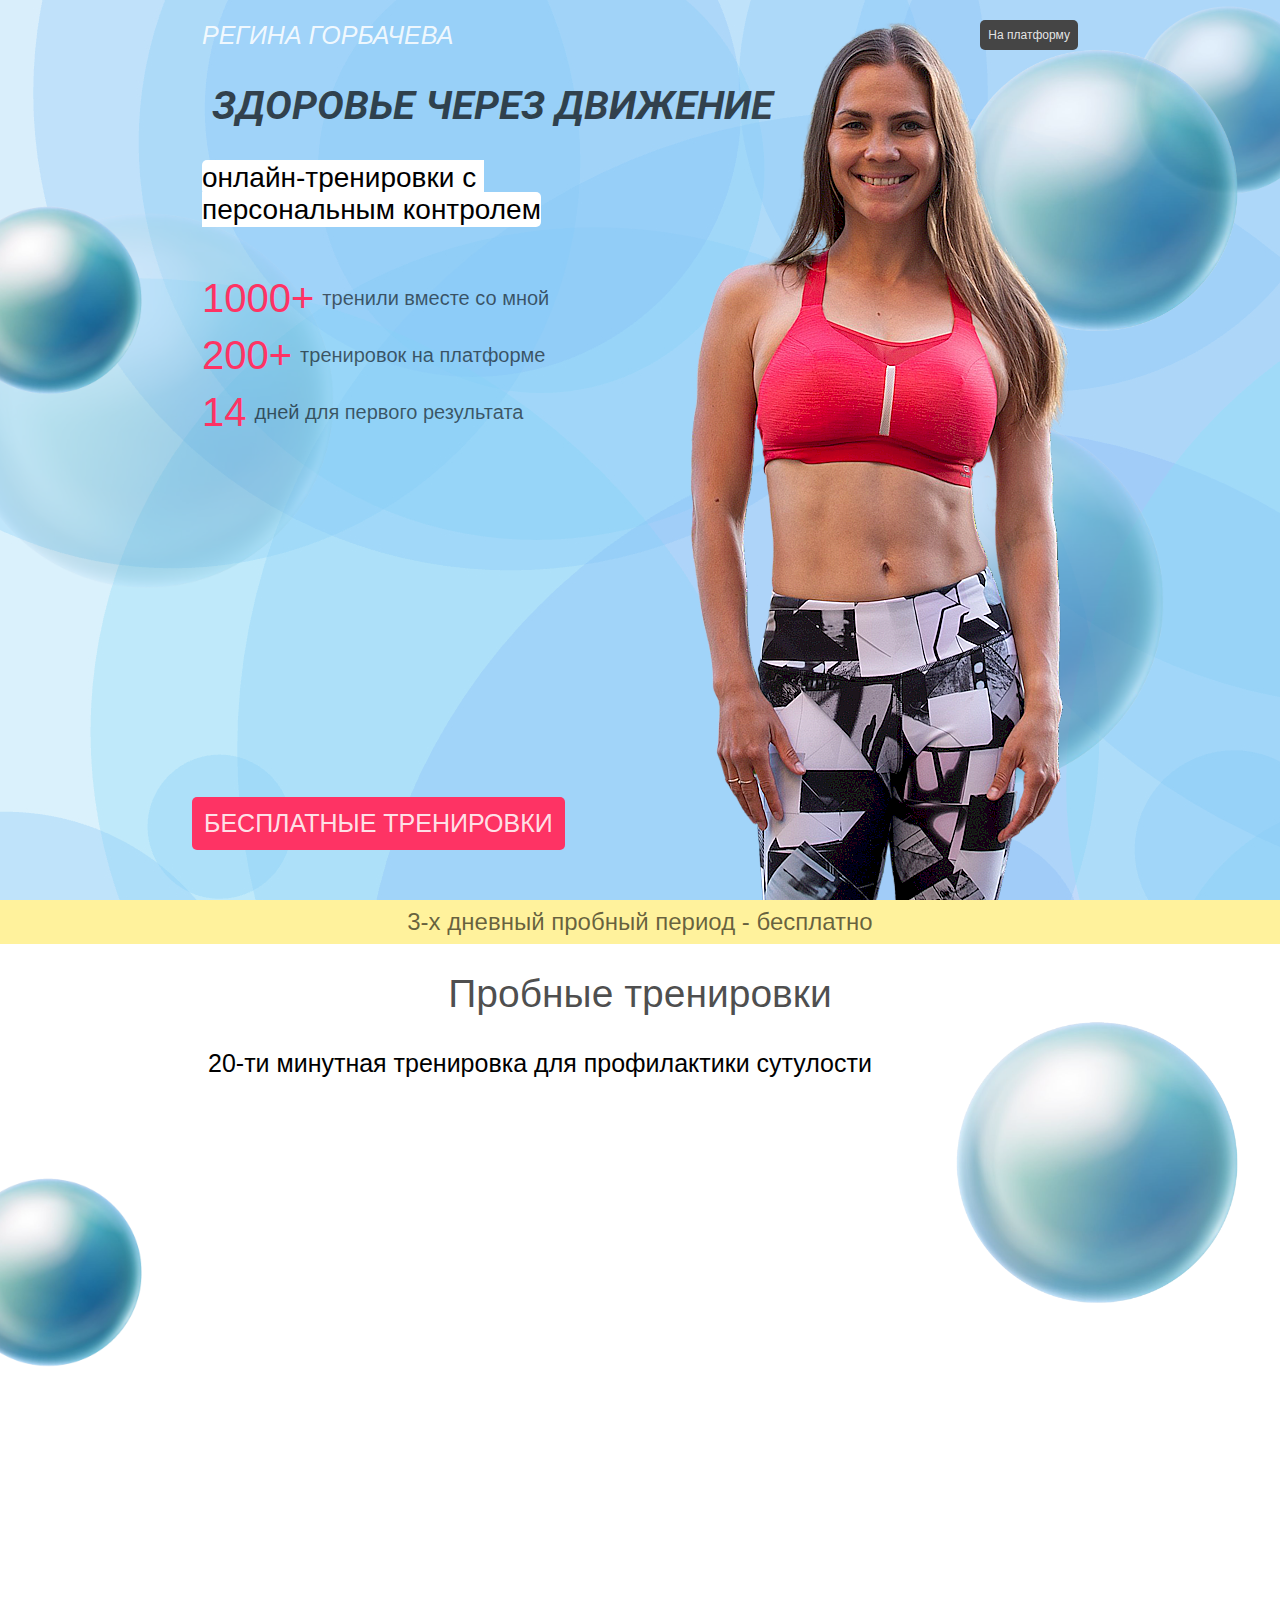
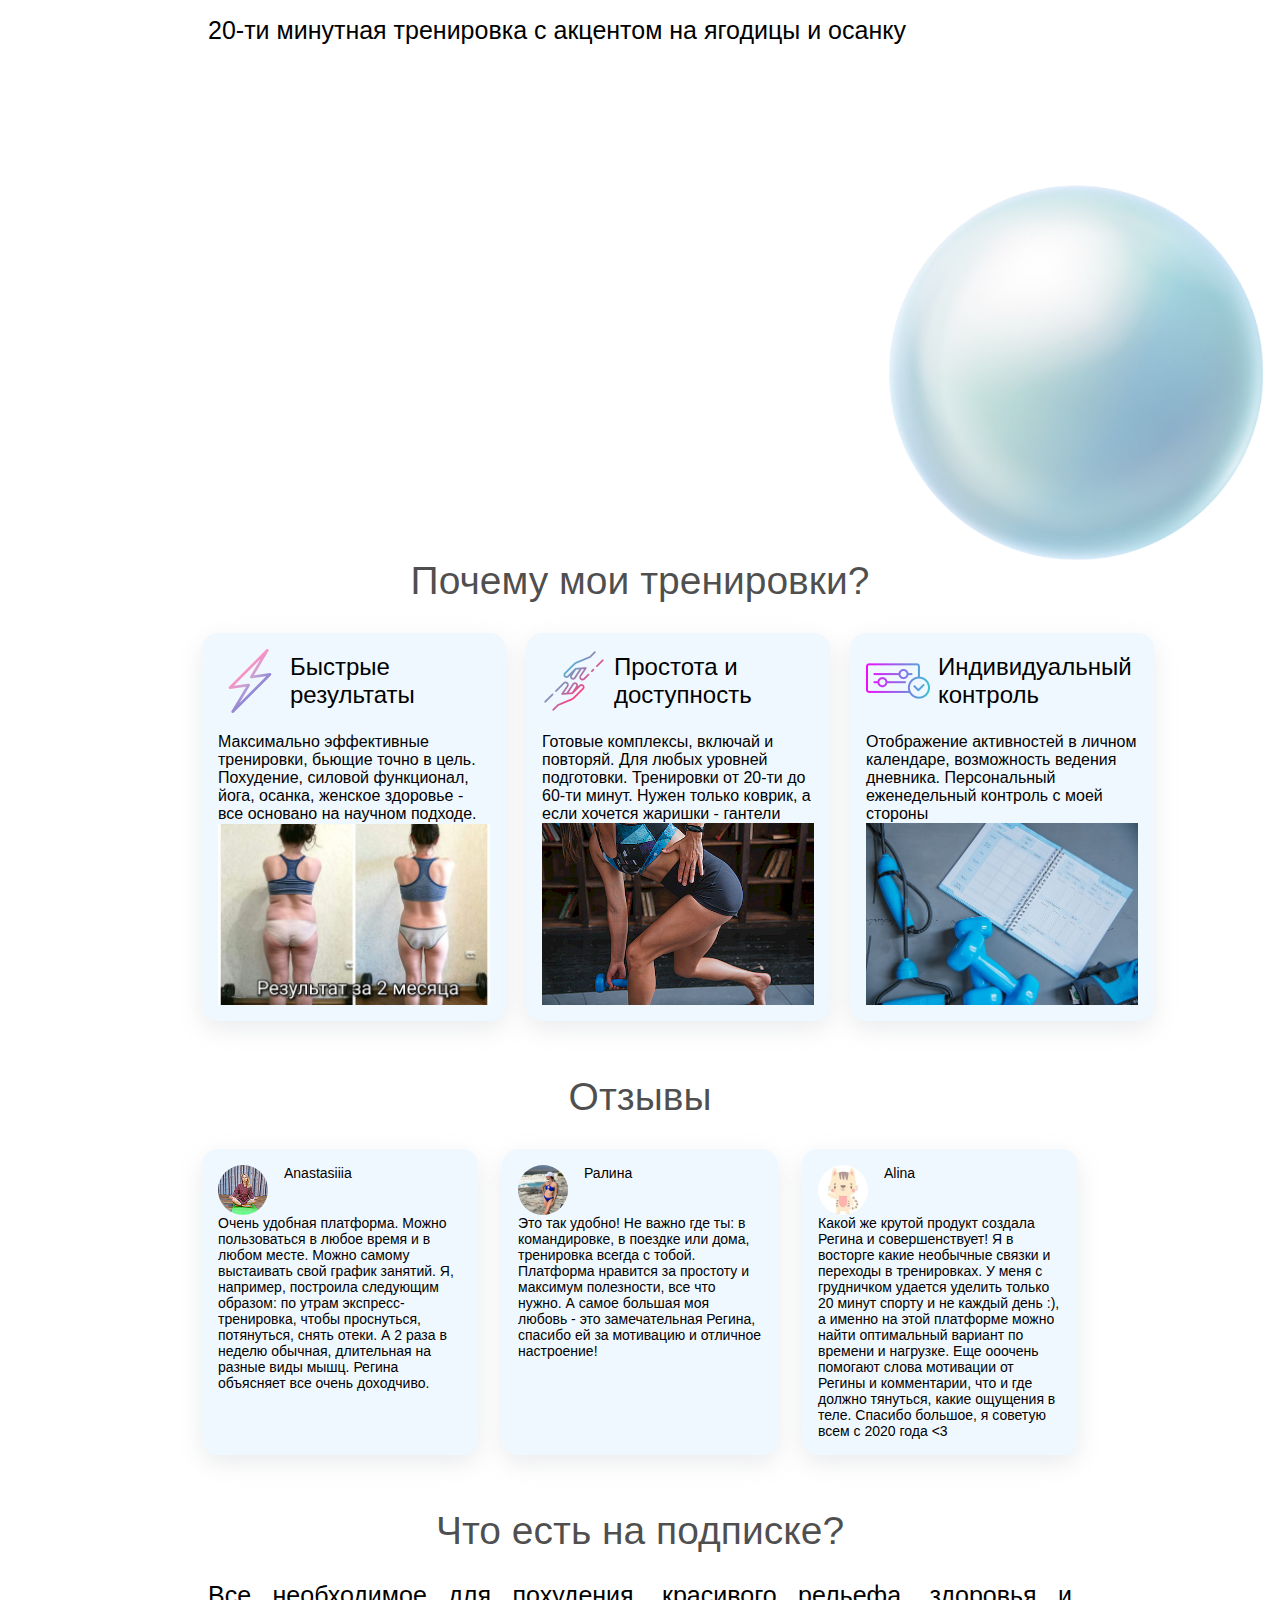
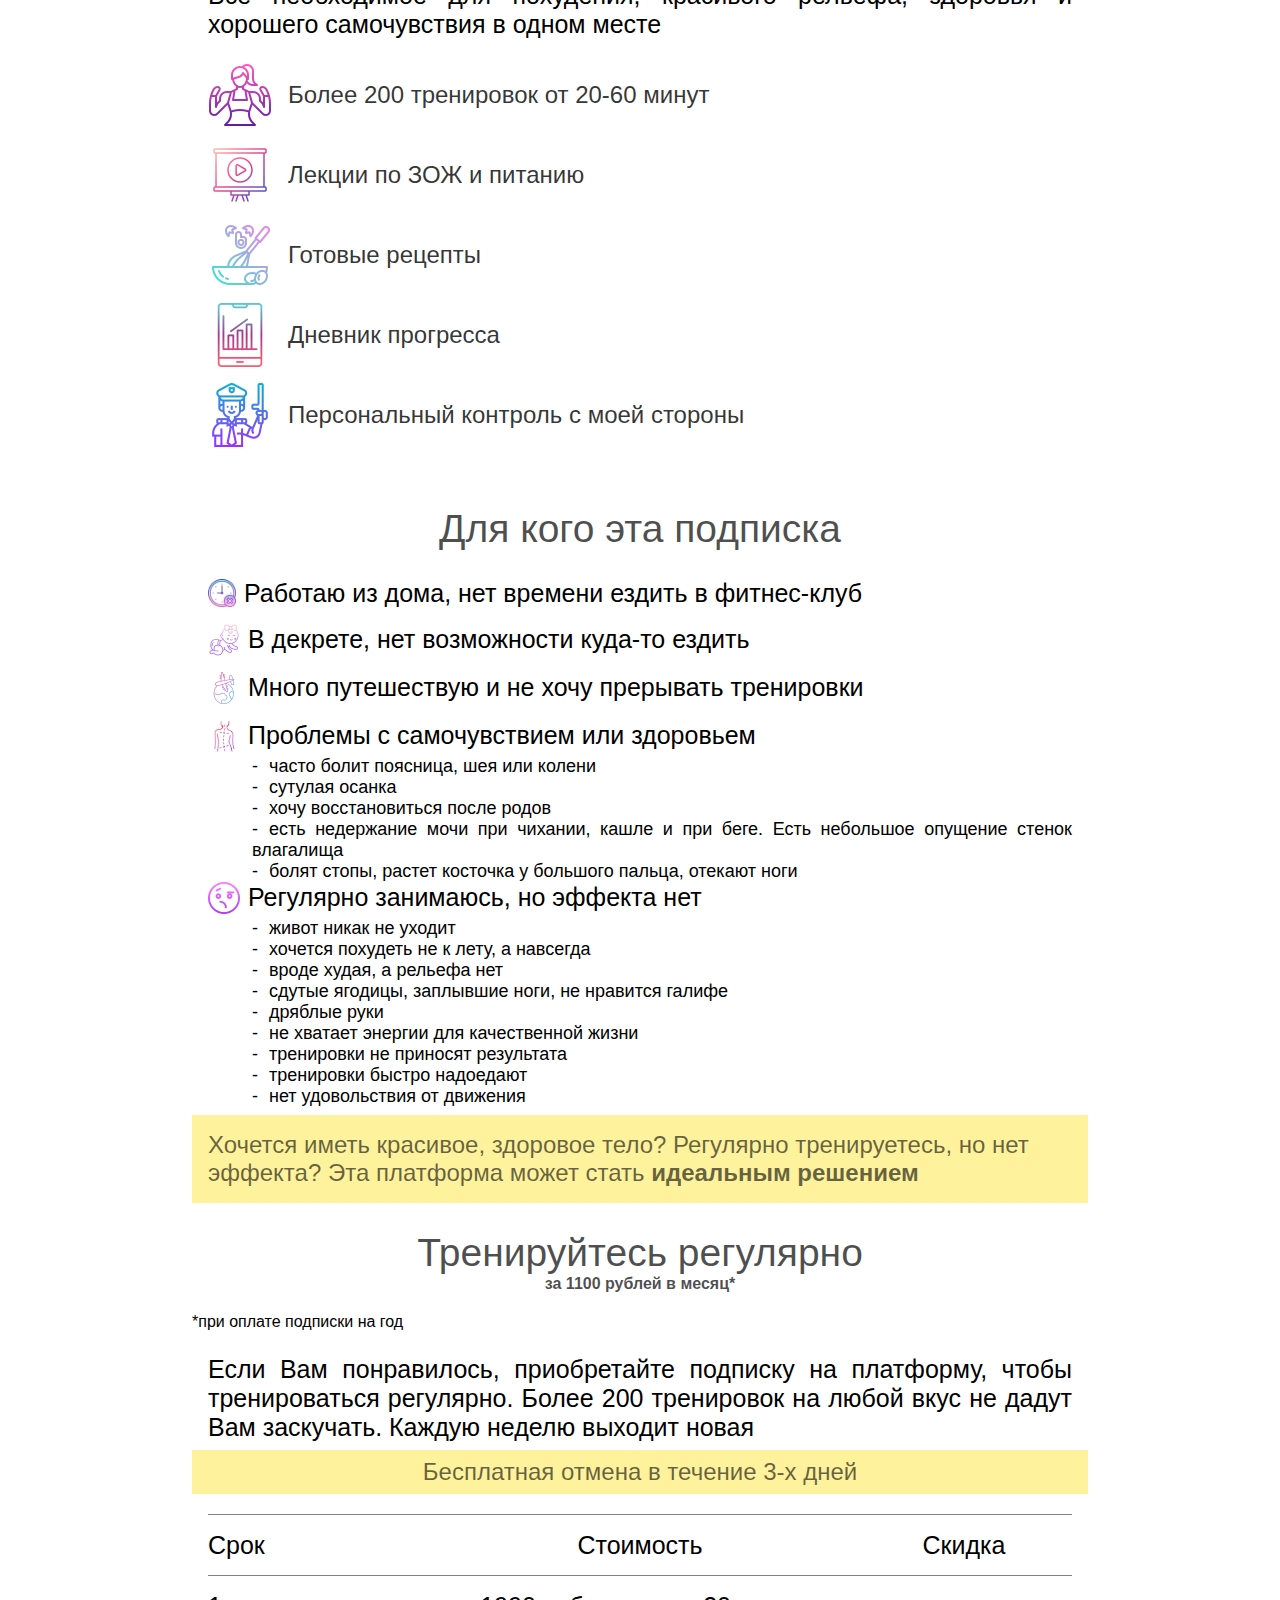
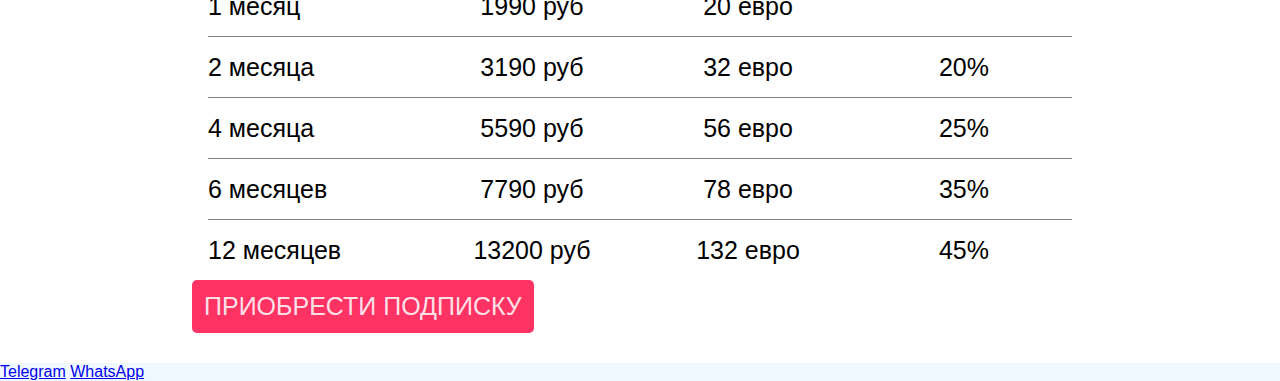
==== index.html @ 483ad22b "Update pixel" ====
<!DOCTYPE html>
<html lang="ru-RU">

  <head>
    <meta charset="utf-8">
<meta name="robots" content="all,follow">
<meta name="googlebot" content="index,follow,snippet,archive">
<meta name="viewport" content="width=device-width, initial-scale=1">

<title>Regina-Go</title>
<meta name="author" content="" />





<meta name="description" content="">

<meta name="generator" content="Hugo 0.120.2">


<link href='//fonts.googleapis.com/css?family=Roboto:400,100,100italic,300,300italic,500,700,800' rel='stylesheet' type='text/css'>


<link href="https://cdn.jsdelivr.net/npm/bootstrap@5.3.0/dist/css/bootstrap.min.css" rel="stylesheet" integrity="sha384-9ndCyUaIbzAi2FUVXJi0CjmCapSmO7SnpJef0486qhLnuZ2cdeRhO02iuK6FUUVM" crossorigin="anonymous">

<link href="./css/styles.css?1700563172" rel="stylesheet">
<link rel="stylesheet" href="./css/decorations.css"/>
<link rel="stylesheet" href="./css/section-common.css"/>
<link rel="stylesheet" href="./css/hero-section.css"/>
<link rel="stylesheet" href="./css/hero-container.css"/>
<link rel="stylesheet" href="./css/hero-image.css"/>
<link rel="stylesheet" href="./css/trial-training-btn.css"/>
<link rel="stylesheet" href="./css/trial-section.css"/>
<link rel="stylesheet" href="./css/rates-section.css"/>
<link rel="stylesheet" href="./css/benefits-section.css"/>
<link rel="stylesheet" href="./css/product-overview-section.css"/>

<link rel="stylesheet" href="./css/social-proof-section.css"/>
<link rel="stylesheet" href="./css/who-is-this-subscription-for-section.css"/>
<link rel="stylesheet" href="./css/footer.css"/>



<link rel="shortcut icon" href="./img/favicon.png" type="image/x-icon" />
<link rel="apple-touch-icon" href="./img/apple-touch-icon.png" />


<link rel="alternate" href="https://www.regina-go.ru/index.xml" type="application/rss+xml" title="Regina-Go">


<script>
    !function(f,b,e,v,n,t,s)
    {if(f.fbq)return;n=f.fbq=function(){n.callMethod?
        n.callMethod.apply(n,arguments):n.queue.push(arguments)};
        if(!f._fbq)f._fbq=n;n.push=n;n.loaded=!0;n.version='2.0';
        n.queue=[];t=b.createElement(e);t.async=!0;
        t.src=v;s=b.getElementsByTagName(e)[0];
        s.parentNode.insertBefore(t,s)}(window,document,'script',
        'https://connect.facebook.net/en_US/fbevents.js');
    fbq('init', '1746288772559654');
    fbq('track', 'PageView');
</script>
<noscript>
    <img height="1" width="1"
         src="https://www.facebook.com/tr?id=1746288772559654&ev=PageView
&noscript=1"/>
</noscript>



<script async src="https://www.googletagmanager.com/gtag/js?id=G-NM7EKRPBWN"></script>
<script>
    window.dataLayer = window.dataLayer || [];
    function gtag(){dataLayer.push(arguments);}
    gtag('js', new Date());

    gtag('config', 'G-NM7EKRPBWN');
</script>

  </head>

  <body>

    <div id="all">
      <section id="hero-section">
    <div id="hero-container">
        <div id="navbar-container">
            <div id="owner-name">РЕГИНА ГОРБАЧЕВА</div>
            <a class="go-to-app-btn" href="https://regina-go.web.app">На платформу</a>
        </div>

        <div id="headline">ЗДОРОВЬЕ ЧЕРЕЗ ДВИЖЕНИЕ</div>

        <p id="sub-headline">
            <mark>онлайн-тренировки с персональным контролем</mark>
        </p>

        <ul id="social-proof-container">
            <li class="social-proof"><span class="marked">1000+</span><span class="proof-text">тренили вместе со мной</span></li>
            <li class="social-proof"><span class="marked">200+</span><span class="proof-text">тренировок на платформе</span></li>
            <li class="social-proof"><span class="marked">14</span><span class="proof-text">дней для первого результата</span></li>
        </ul>
    </div>

    <div id="cta-btn-container">
        <a class="action-btn" href="#trial-section">БЕСПЛАТНЫЕ ТРЕНИРОВКИ</a>
    </div>

    <div id="image-container">
        <img src="img/hero-photo-429x900.png" alt="Привет!"/>
    </div>

    <div class="hero-page-decoration decoration-1">
        <img src="img/decoration.png" alt="">
    </div>

    <div class="hero-page-decoration decoration-2">
        <img src="img/decoration.png" alt="">
    </div>

    <div class="hero-page-decoration decoration-3">
        <img src="img/decoration.png" alt="">
    </div>

</section>
<div class="trial-period-notice">3-х дневный пробный период - бесплатно</div>


      <section id="trial-section">
    <div id="trial-training-header" class="section-header">Пробные тренировки</div>
    <p class="section-intro">20-ти минутная тренировка для профилактики сутулости</p>
    <div class="video-background">
        <iframe src="https://www.youtube.com/embed/qyRCNf5FhG0" title="YouTube video player" frameborder="0"
                allow="accelerometer; autoplay; clipboard-write; encrypted-media; gyroscope; picture-in-picture; web-share"
                allowfullscreen></iframe>
    </div>
    <br/>
    <p class="section-intro">20-ти минутная тренировка с акцентом на ягодицы и осанку</p>
    <div class="video-background">
        <iframe src="https://www.youtube.com/embed/XHeT_AZxMtc" title="YouTube video player" frameborder="0"
                allow="accelerometer; autoplay; clipboard-write; encrypted-media; gyroscope; picture-in-picture; web-share"
                allowfullscreen></iframe>
    </div>
    <div class="trial-page-decoration decoration-1">
        <img src="img/decoration.png" alt="">
    </div>

    <div class="trial-page-decoration decoration-2">
        <img src="img/decoration.png" alt="">
    </div>

    <div class="trial-page-decoration decoration-3">
        <img src="img/decoration.png" alt="">
    </div>
</section>

      <section id="benefits-section">
    <div class="section-header">Почему мои тренировки?</div>
    <ul id="benefits-list">
        <li>
            <div class="header"><img src="img/benefits/thunder.png"><span>Быстрые результаты</span></div>
            <div class="text">Максимально эффективные тренировки, бьющие точно в цель. Похудение, силовой функционал, йога, осанка, женское здоровье - все основано на научном подходе.</div>
            <img class="benefit-image" src="img/benefits/before-and-after.jpeg" alt="До и после">
        </li>
        <li>
            <div class="header"><img src="img/benefits/helping-hand.png"><span>Простота и доступность</span></div>
            <div class="text">Готовые комплексы, включай и повторяй. Для любых уровней подготовки. Тренировки от 20-ти до 60-ти минут. Нужен только коврик, а если хочется жаришки - гантели</div>
            <img class="benefit-image" src="img/benefits/carpet-and-dumbell.png" alt="До и после">
        </li>
        <li>
            <div class="header"><img src="img/benefits/settings.png"><span>Индивидуальный контроль</span></div>
            <div class="text">Отображение активностей в личном календаре, возможность ведения дневника. Персональный еженедельный контроль с моей стороны</div>
            <img class="benefit-image" src="img/benefits/journal.jpg" alt="До и после">
        </li>
    </ul>
</section>

      <section id="social-proof-section">
    <div class="section-header">Отзывы</div>
    <ul id="social-proof-examples">
        <li>
            <div class="user">
                <img src="img/social-proof/1.png" alt="">
                <div>Anastasiiia</div>
            </div>
            <div class="text">Очень удобная платформа. Можно пользоваться в любое время и в любом месте. Можно самому выстаивать свой график занятий. Я, например, построила следующим образом: по утрам экспресс-тренировка, чтобы проснуться, потянуться, снять отеки. А 2 раза в неделю обычная, длительная на разные виды мышц. Регина объясняет все очень доходчиво. </div>
        </li>
        <li>
            <div class="user">
                <img src="img/social-proof/2.png" alt="">
                <div>Ралина</div>
            </div>
            <div class="text">Это так удобно! Не важно где ты: в командировке, в поездке или дома, тренировка всегда с тобой. Платформа нравится за простоту и максимум полезности, все что нужно. А самое большая моя любовь - это замечательная Регина, спасибо ей за мотивацию и отличное настроение!</div>
        </li>
        <li>
            <div class="user">
                <img src="img/social-proof/3.png" alt="">
                <div>Alina</div>
            </div>
            <div class="text">Какой же крутой продукт создала Регина и совершенствует! Я в восторге какие необычные связки и переходы в тренировках. У меня с грудничком удается уделить только 20 минут спорту и не каждый день :), а именно на этой платформе можно найти оптимальный вариант по времени и нагрузке. Еще ооочень помогают слова мотивации от Регины и комментарии, что и где должно тянуться, какие ощущения в теле. Спасибо большое, я советую всем с 2020 года &lt;3 </div>
        </li>
    </ul>
</section>



      <section id="product-overview-section">
    <div class="section-header">Что есть на подписке?</div>
    <div class="section-intro">Все необходимое для похудения, красивого рельефа, здоровья и хорошего самочувствия в одном месте</div>
    <ul id="product-overview-list">
        <li>
            <img src="img/icons/women.png">
            <span>Более 200 тренировок от 20-60 минут</span>
        </li>
        <li>
            <img src="img/icons/course.png">
            <span>Лекции по ЗОЖ и питанию</span>
        </li>
        <li>
            <img src="img/icons/mix.png">
            <span>Готовые рецепты</span>
        </li>
        <li>
            <img src="img/icons/graph.png">
            <span>Дневник прогресса</span>
        </li>
        <li>
            <img src="img/icons/police.png">
            <span>Персональный контроль с моей стороны</span>
        </li>
    </ul>

</section>

      <section id="who-is-this-subscription-for-section" class="position-relative overflow-x-hidden">
    <div class="section-header">Для кого эта подписка</div>
    <div class="decoration">
        <img src="img/decoration.png" alt="">
    </div>
    <div id="decoration2">
        <img src="img/decoration.png" alt="">
    </div>
    <ul class="section-text">
        <li>
            <img src="img/icons/clock.png" alt="нет времени" style="width: 28px"><span>Работаю из дома, нет времени ездить в фитнес-клуб</span>
        </li>
        <li>
            <img src="img/icons/baby_64.png" alt="в декрете"><span>В декрете, нет возможности куда-то ездить</span>
        </li>
        <li>
            <img src="img/icons/travel_64.png" alt="много путешествую"><span>Много путешествую и не хочу прерывать тренировки</span>
        </li>
        <li>
            <img src="img/icons/spinal-column_64.png" alt="проблемы со здоровьем"><span>Проблемы с самочувствием или здоровьем</span>
        </li>
        <ul class="sublist">
            <li>часто болит поясница, шея или колени</li>
            <li>сутулая осанка</li>
            <li>хочу восстановиться после родов</li>
            <li>есть недержание мочи при чихании, кашле и при беге. Есть небольшое опущение стенок влагалища</li>
            <li>болят стопы, растет косточка у большого пальца, отекают ноги</li>
        </ul>
        <li>
            <img src="img/icons/sarcastic.png" alt="нет эффекта"><span>Регулярно занимаюсь, но эффекта нет</span>
        </li>
        <ul class="sublist">
            <li>живот никак не уходит</li>
            <li>хочется похудеть не к лету, а навсегда</li>
            <li>вроде худая, а рельефа нет</li>
            <li>сдутые ягодицы, заплывшие ноги, не нравится галифе</li>
            <li>дряблые руки</li>
            <li>не хватает энергии для качественной жизни</li>
            <li>тренировки не приносят результата</li>
            <li>тренировки быстро надоедают</li>
            <li>нет удовольствия от движения</li>
        </ul>
    </ul>

    <div class="summary">Хочется иметь красивое, здоровое тело? Регулярно тренируетесь, но нет эффекта? Эта платформа может стать <strong>идеальным решением</strong></div>
</section>

      <section id="rates-section">
    <div class="section-header">
        <div>Тренируйтесь регулярно</div>
        <div class="section-subheader">за 1100 рублей в месяц*</div>
    </div>
    <p class="mx-2">*при оплате подписки на год</p>

    <div class="section-intro">Если Вам понравилось, приобретайте подписку на платформу, чтобы тренироваться регулярно. Более 200 тренировок на любой вкус не дадут Вам заскучать. Каждую неделю выходит новая</div>
    <div class="trial-period-notice">Бесплатная отмена в течение 3-х дней</div>
    <div id="cost-info-container">
        <span class="left fw-bold">Срок</span>
        <span class="column-2-4 fw-bold">
            Стоимость
        </span>
        <span class="fw-bold">Скидка</span>
        <span class="left">1 месяц</span>
        <span>1990 руб</span>
        <span>20 евро</span>
        <span></span>
        <span class="left">2 месяца</span>
        <span>3190 руб</span>
        <span>32 евро</span>
        <span>20%</span>
        <span class="left">4 месяца</span>
        <span>5590 руб</span>
        <span>56 евро</span>
        <span>25%</span>
        <span class="left">6 месяцев</span>
        <span>7790 руб</span>
        <span>78 евро</span>
        <span>35%</span>
        <span class="left">12 месяцев</span>
        <span>13200 руб</span>
        <span>132 евро</span>
        <span>45%</span>
    </div>
    <div class="text-center mt-3">
        <a class="action-btn" href="https://regina-go.web.app/payment">ПРИОБРЕСТИ ПОДПИСКУ</a>
    </div>
</section>



      <footer>
    <div class="d-flex justify-content-center p-3 gap-3">
        <a type="button" class="btn btn-primary" href="https://t.me/reginarus">Telegram</a>
        <a type="button" class="btn btn-success" href="https://wa.me/79872525260" target="_blank">WhatsApp</a>
    </div>
</footer>

    </div>

    <script src="https://cdn.jsdelivr.net/npm/bootstrap@5.3.0/dist/js/bootstrap.bundle.min.js" integrity="sha384-geWF76RCwLtnZ8qwWowPQNguL3RmwHVBC9FhGdlKrxdiJJigb/j/68SIy3Te4Bkz" crossorigin="anonymous"></script>
<script src="https://cdn.jsdelivr.net/npm/@popperjs/core@2.11.8/dist/umd/popper.min.js" integrity="sha384-I7E8VVD/ismYTF4hNIPjVp/Zjvgyol6VFvRkX/vR+Vc4jQkC+hVqc2pM8ODewa9r" crossorigin="anonymous"></script>
<script src="https://cdn.jsdelivr.net/npm/bootstrap@5.3.0/dist/js/bootstrap.min.js" integrity="sha384-fbbOQedDUMZZ5KreZpsbe1LCZPVmfTnH7ois6mU1QK+m14rQ1l2bGBq41eYeM/fS" crossorigin="anonymous"></script>


  </body>
</html>
---- css/styles.css ----
html, body {
    height: calc(var(--vh, 1vh) * 100);
}

body {
    margin: 0;
    box-sizing: border-box;
    overflow-x: hidden;
}

ul {
    list-style: none;
    margin: 0;
    padding: 0;
}

* {
    font-family: "Segoe UI", sans-serif;
    box-sizing: border-box;
}

.icon-btn {
    cursor: pointer;
}

.whatsapp {
    color: #038b06;
}

.whatsapp:hover {
    color: #39be39;
}

.platform-about-item {
    font-weight: 600;
    text-align: center;
    padding: 0.5rem 1rem;
    margin-top: 20px;
}

.category-item {
    display: flex;
    gap: 8px;
    justify-content: space-between;
    padding: 0.5rem 1rem;
}

.category-item img {
    width: 40vw;
    max-width: 350px;
}

.category-item span {
    text-align: justify;
    font-weight: 300;
}

.carousel-item img {
    height: 300px;
    object-fit: contain;
}

#who-is-this-subscription-for-section .decoration {
    position: absolute;
    top: 60px;
    right: -50px;
    opacity: 0.7;
}

#who-is-this-subscription-for-section .decoration img {
    width: 100px;
    height: 100px;
}

#decoration2 {
    position: absolute;
    top: 200px;
    left: -50px;
    opacity: 0.2;
}

#decoration2 img {
    width: 200px;
    height: 200px;
}

#platform-about .decoration {
    position: absolute;
    top: -50px;
    left: -40px;
    opacity: 0.4;
}

#platform-about .decoration img {
    width: 100px;
    height: 100px;
}

#contacts {
    background: rgba(176, 225, 250, 0.4);
}

@media only screen and (min-width: 600px) {
    section {
        padding: 0 15%;
    }

    .section-header {
        font-size: 39px;
    }

    .section-text, .section-intro {
        font-size: 25px;
    }

    .platform-about-item {
        font-size: 25px;
    }

    .category-item span {
        font-size: 25px;
        line-height: 50px;
        margin-left: 25px;
    }

    #who-is-this-subscription-for-section {
        overflow-x: visible !important;
    }

    #who-is-this-subscription-for-section .decoration img {
        width: 200px;
        height: 200px;
    }

    #decoration2 img {
        width: 400px;
        height: 400px;
    }

    #platform-about .decoration img {
        width: 200px;
        height: 200px;
    }
}

#contacts-container {
    display: flex;
    position: relative;
    flex-direction: column;
    align-items: start;
    z-index: 1;
    padding-left: 20px;
}
---- css/decorations.css ----
.decoration-1 {
  top: 200px;
  left: -50px;
  opacity: 1;
  z-index: 1;
}
.decoration-1 img {
  width: 200px;
  height: 200px;
}

.decoration-2 {
  top: 40px;
  right: 30px;
  opacity: 0.8;
  z-index: 1;
}
.decoration-2 img {
  width: 300px;
  height: 300px;
}

.decoration-3 {
  top: 400px;
  right: 100px;
  opacity: 0.5;
  z-index: 1;
}
.decoration-3 img {
  width: 400px;
  height: 400px;
}

/*# sourceMappingURL=decorations.css.map */
---- css/section-common.css ----
.section-header {
  position: relative;
  margin: 28px 0 20px 0;
  text-align: center;
  color: rgba(0, 0, 0, 0.7);
  font-size: 30px;
  z-index: 100;
}

.section-subheader {
  font-size: 16px;
  font-weight: 700;
  color: rgba(0, 0, 0, 0.7);
  text-align: center;
}

.section-intro {
  position: relative;
  padding: 0.5rem 1rem;
  font-size: 16px;
  font-weight: 300;
  text-align: justify;
  white-space: pre-wrap;
}

@media only screen and (min-width: 600px) {
  section {
    padding: 0 15%;
  }
  .section-header {
    font-size: 39px;
  }
  .section-intro {
    font-size: 25px;
  }
}

/*# sourceMappingURL=section-common.css.map */
---- css/hero-section.css ----
#hero-section {
  position: relative;
  overflow: hidden;
}
#hero-section:before {
  content: " ";
  position: absolute;
  left: 0;
  top: 0;
  display: block;
  width: 100vw;
  height: 1080px;
  background: url("../img/bg_bggenerator_com.jpg");
  background-size: auto 100%;
  z-index: 0;
  opacity: 0.6;
}

.hero-page-decoration {
  display: none;
}

.trial-period-notice {
  padding: 0.5rem;
  text-align: center;
  background: rgb(255, 242, 156);
  color: rgba(0, 0, 0, 0.6);
  font-size: 14px;
}

@media only screen and (min-width: 900px) {
  .hero-page-decoration {
    display: block;
    position: absolute;
  }
  .trial-period-notice {
    font-size: 24px;
  }
}

/*# sourceMappingURL=hero-section.css.map */
---- css/hero-container.css ----
#hero-container {
  position: relative;
  max-width: 1024px;
  height: calc(var(--vh, 1vh) * 100);
  text-align: center;
  z-index: 10;
}

#product-content-summary {
  position: relative;
  margin: 20px 0;
  text-align: left;
  color: rgba(0, 0, 0, 0.4);
  z-index: 100;
  font-size: 14px;
}

#navbar-container {
  display: flex;
  justify-content: space-between;
  align-items: center;
  padding: 20px 10px 0;
}

#owner-name {
  display: inline-block;
  position: relative;
  text-align: center;
  color: rgba(255, 255, 255, 0.87);
  font-size: 16px;
  font-style: italic;
}

.go-to-app-btn {
  position: relative;
  padding: 8px;
  background: #454545;
  color: rgba(255, 255, 255, 0.87);
  text-decoration: none;
  border-radius: 5px;
  z-index: 100;
  font-size: 12px;
}

#headline {
  display: block;
  position: relative;
  max-width: 640px;
  margin: 30px 0;
  padding: 0 20px;
  text-align: center;
  color: rgba(0, 0, 0, 0.7);
  font-size: 36px;
  line-height: 50px;
  font-family: Roboto, serif;
  font-style: italic;
  font-weight: bold;
}

#sub-headline {
  position: relative;
  width: 250px;
  max-width: 640px;
  padding: 0 10px;
  text-align: start;
  font-size: 22px;
  color: rgba(0, 0, 0, 0.7);
}
#sub-headline mark {
  padding: 2px 0;
  border-radius: 5px;
  background-color: white;
  white-space: pre-wrap;
}

#social-proof-container {
  margin-top: 50px;
  padding-left: 10px;
  text-align: start;
}

.social-proof {
  display: flex;
  align-items: center;
  gap: 8px;
  margin-bottom: 12px;
}
.social-proof .marked {
  font-size: 24px;
  color: #fe3364;
}
.social-proof .proof-text {
  width: 120px;
  font-size: 12px;
  line-height: 15px;
  color: rgba(0, 0, 0, 0.6);
}

@media only screen and (min-width: 600px) {
  #hero-container {
    text-align: end;
  }
  #owner-name {
    font-size: 25px;
  }
  #headline {
    display: flex;
    font-size: 40px;
    line-height: 52px;
    text-align: start;
  }
  #sub-headline {
    width: 400px;
    margin-top: 20px;
    font-size: 28px;
    text-align: start;
  }
  #sub-headline mark {
    border-radius: 5px;
  }
  .social-proof .marked {
    font-size: 40px;
    color: #fe3364;
  }
  .social-proof .proof-text {
    width: 300px;
    font-size: 20px;
  }
}

/*# sourceMappingURL=hero-container.css.map */
---- css/hero-image.css ----
#image-container {
  position: absolute;
  bottom: 0;
  width: 100%;
  height: 65%;
  text-align: end;
  z-index: 2;
}
#image-container img {
  height: 100%;
  position: relative;
}

@media only screen and (min-width: 600px) {
  #image-container {
    /*height: 85%; */
    padding: 0 10%;
  }
}
@media only screen and (min-width: 900px) {
  #image-container {
    width: 900px;
    height: 100%;
    padding: 0;
  }
}

/*# sourceMappingURL=hero-image.css.map */
---- css/trial-training-btn.css ----
#cta-btn-container {
  position: absolute;
  bottom: 30px;
  width: 100%;
  text-align: center;
}

.action-btn {
  position: relative;
  display: inline-block;
  background: #fe3364;
  color: rgba(255, 255, 255, 0.87);
  text-decoration: none;
  padding: 12px;
  border-radius: 5px;
  z-index: 100;
}

@media only screen and (min-width: 600px) {
  .action-btn {
    width: max-content;
    font-size: 25px;
  }
  #cta-btn-container {
    text-align: start;
    bottom: 50px;
  }
}

/*# sourceMappingURL=trial-training-btn.css.map */
---- css/trial-section.css ----
#trial-section {
  position: relative;
}

.video-background {
  position: relative;
  margin-top: 20px;
  z-index: 100;
}
.video-background iframe {
  display: block;
  width: 90%;
  aspect-ratio: 16/9;
  margin: auto;
  border-radius: 10px;
}

.trial-page-decoration {
  display: none;
}

@media only screen and (min-width: 900px) {
  .trial-page-decoration {
    display: block;
    position: absolute;
  }
  .trial-page-decoration.decoration-3 {
    top: 800px;
    right: 0;
  }
}

/*# sourceMappingURL=trial-section.css.map */
---- css/rates-section.css ----
#cost-info-container {
  margin-top: 20px;
  padding: 0 16px;
  display: grid;
  grid-template-columns: repeat(4, 1fr);
  font-size: 14px;
}
#cost-info-container span {
  text-align: center;
  border-top: 1px solid gray;
  padding: 5px 0;
}
#cost-info-container span.left {
  text-align: left;
}

.column-2-4 {
  grid-column: 2/4;
  display: flex;
  flex-direction: column;
}

@media only screen and (min-width: 600px) {
  #cost-info-container {
    font-size: 25px;
    line-height: 50px;
  }
}

/*# sourceMappingURL=rates-section.css.map */
---- css/benefits-section.css ----
#benefits-list {
  display: flex;
  flex-direction: column;
  gap: 20px;
  padding: 10px;
}
#benefits-list li {
  display: flex;
  flex-direction: column;
  justify-content: space-between;
  padding: 1rem;
  margin-bottom: 1rem;
  border-radius: 1rem;
  background: #f0f8ff;
  box-shadow: rgba(149, 157, 165, 0.2) 0px 8px 24px;
}
#benefits-list li .header {
  display: flex;
  align-items: center;
  margin-bottom: 20px;
  font-size: 24px;
}
#benefits-list li .header span {
  display: inline-block;
  width: 200px;
  margin-left: 8px;
}
#benefits-list li .text {
  font-size: 16px;
}
#benefits-list .benefit-image {
  display: block;
  object-fit: cover;
  width: 100%;
}

@media only screen and (min-width: 1200px) {
  #benefits-list {
    display: grid;
    grid-auto-flow: column;
    grid-auto-columns: 1fr;
  }
}

/*# sourceMappingURL=benefits-section.css.map */
---- css/product-overview-section.css ----
#product-overview-list {
  padding: 1rem;
  font-size: 1rem;
}
#product-overview-list li {
  display: flex;
  align-items: center;
  gap: 8px;
  margin-bottom: 1rem;
}
#product-overview-list li img {
  width: 40px;
}
#product-overview-list li span {
  color: rgba(0, 0, 0, 0.8);
}

#list {
  position: relative;
  margin-top: 20px;
  padding: 0.5rem 1rem;
  font-weight: 300;
  text-align: justify;
}
#list > li {
  margin-bottom: 1rem;
}
#list > li img {
  width: 32px;
}
#list > li span {
  margin-left: 8px;
  font-weight: 400;
}

.programs-list li {
  margin-left: 44px;
  font-size: 14px;
}
.programs-list li:before {
  content: "-";
  padding-right: 11px;
}

@media screen and (min-width: 600px) {
  #product-overview-list {
    font-size: 1.5rem;
  }
  #product-overview-list li {
    gap: 1rem;
  }
  #product-overview-list li img {
    width: 64px;
  }
}

/*# sourceMappingURL=product-overview-section.css.map */
---- css/social-proof-section.css ----
#social-proof-examples {
  display: flex;
  flex-direction: column;
  justify-content: space-between;
  gap: 24px;
  padding: 10px;
}
#social-proof-examples li {
  padding: 1rem;
  margin-bottom: 1rem;
  border-radius: 1rem;
  background: #f0f8ff;
  box-shadow: rgba(149, 157, 165, 0.2) 0px 8px 24px;
}
#social-proof-examples li .user {
  display: flex;
  gap: 1rem;
}
#social-proof-examples li .user img {
  width: 50px;
  border-radius: 50%;
}

@media screen and (min-width: 1200px) {
  #social-proof-examples {
    display: grid;
    grid-auto-flow: column;
    grid-auto-columns: 1fr;
  }
  #social-proof-examples li {
    font-size: 14px;
  }
}

/*# sourceMappingURL=social-proof-section.css.map */
---- css/who-is-this-subscription-for-section.css ----
#who-is-this-subscription-for-section .decoration {
  position: absolute;
  top: 0;
  right: -50px;
  opacity: 0.7;
}
#who-is-this-subscription-for-section .decoration img {
  width: 100px;
  height: 100px;
}
#who-is-this-subscription-for-section .section-text {
  position: relative;
  margin-top: 20px;
  padding: 0.5rem 1rem;
  font-weight: 300;
  text-align: justify;
}
#who-is-this-subscription-for-section .section-text > li {
  display: flex;
  align-items: center;
  margin-bottom: 1rem;
}
#who-is-this-subscription-for-section .section-text > li img {
  width: 32px;
}
#who-is-this-subscription-for-section .section-text > li span {
  margin-left: 8px;
  font-weight: 400;
}

.sublist {
  margin-top: -12px;
}
.sublist li {
  margin-left: 44px;
  font-size: 14px;
}
.sublist li:before {
  content: "-";
  padding-right: 11px;
}

.summary {
  font-size: 16px;
  padding: 1rem;
  background: rgb(255, 242, 156);
  color: rgba(0, 0, 0, 0.6);
}

@media screen and (min-width: 600px) {
  #who-is-this-subscription-for-section {
    overflow-x: visible !important;
  }
  #who-is-this-subscription-for-section .decoration img {
    width: 200px;
    height: 200px;
  }
  .sublist li {
    font-size: 18px;
  }
  .summary {
    font-size: 1.5rem;
  }
}

/*# sourceMappingURL=who-is-this-subscription-for-section.css.map */
---- css/footer.css ----
footer {
  margin-top: 30px;
  background: aliceblue;
}

/*# sourceMappingURL=footer.css.map */
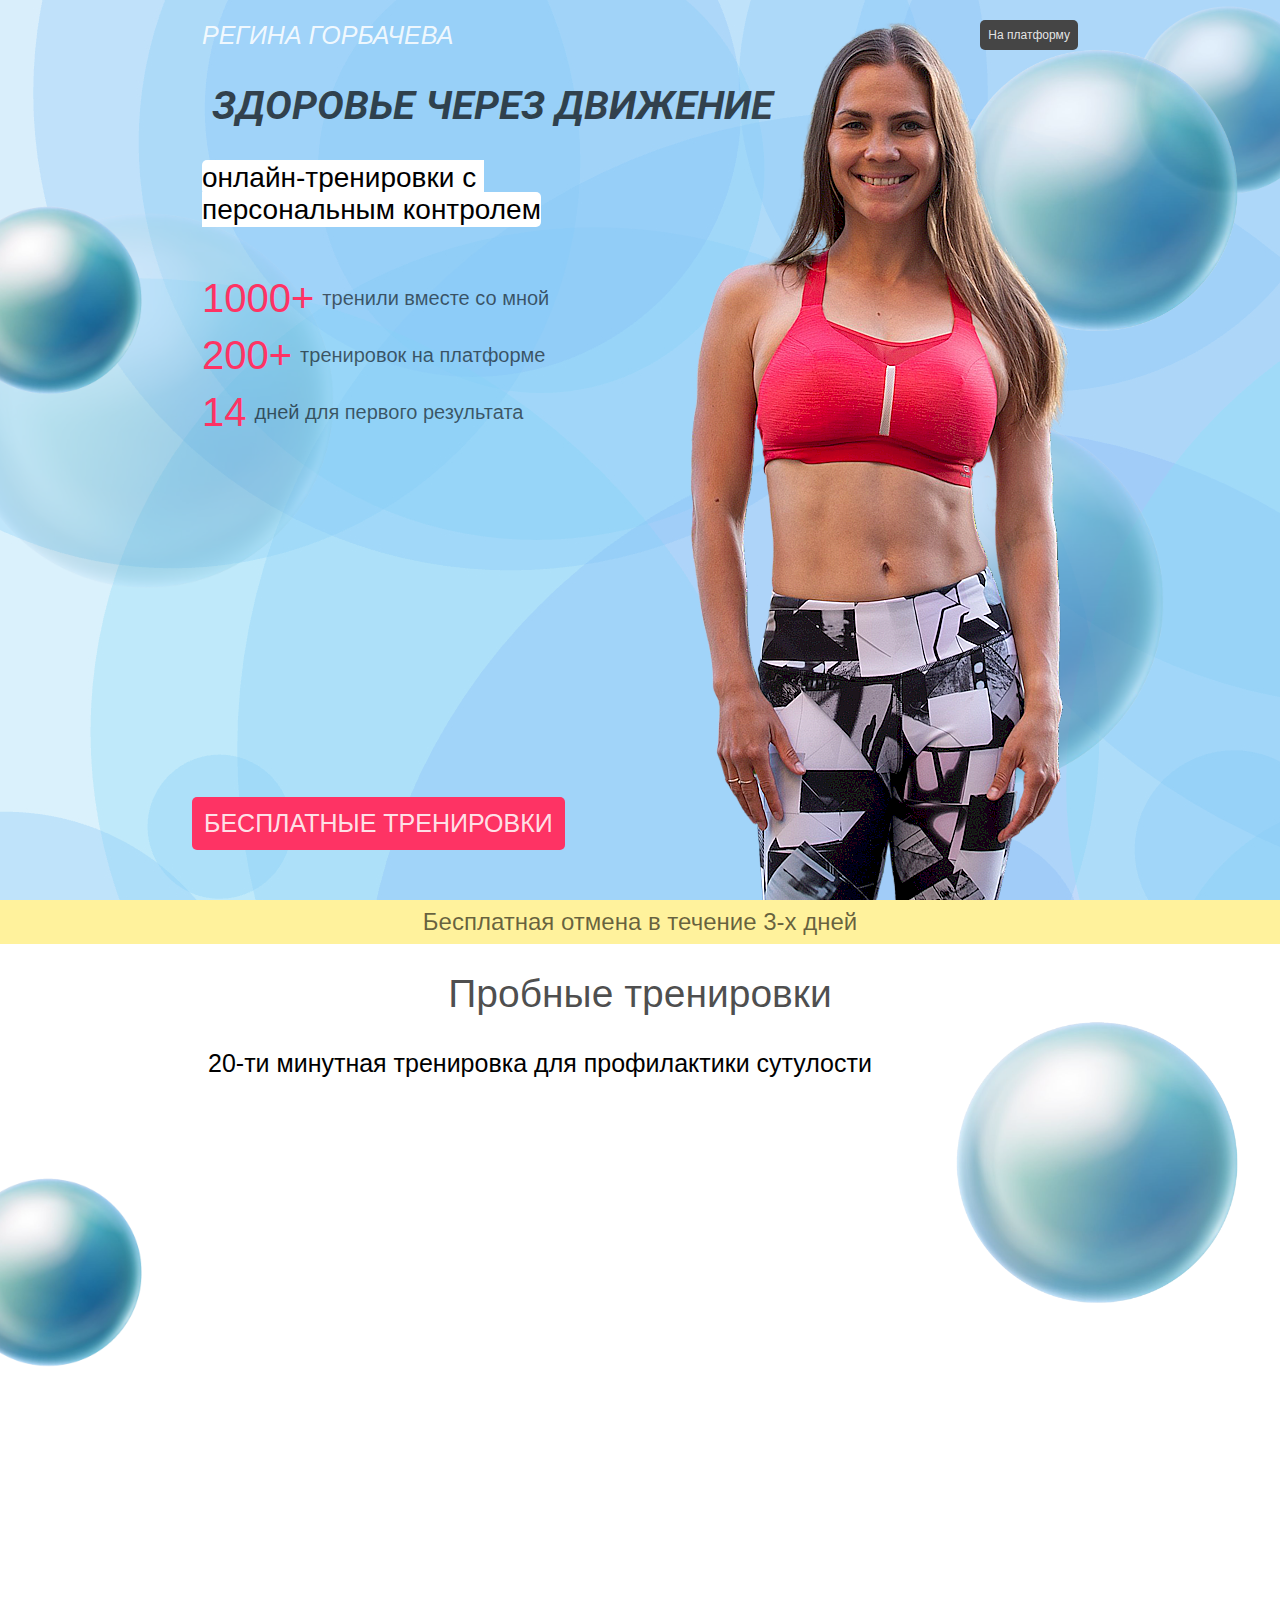
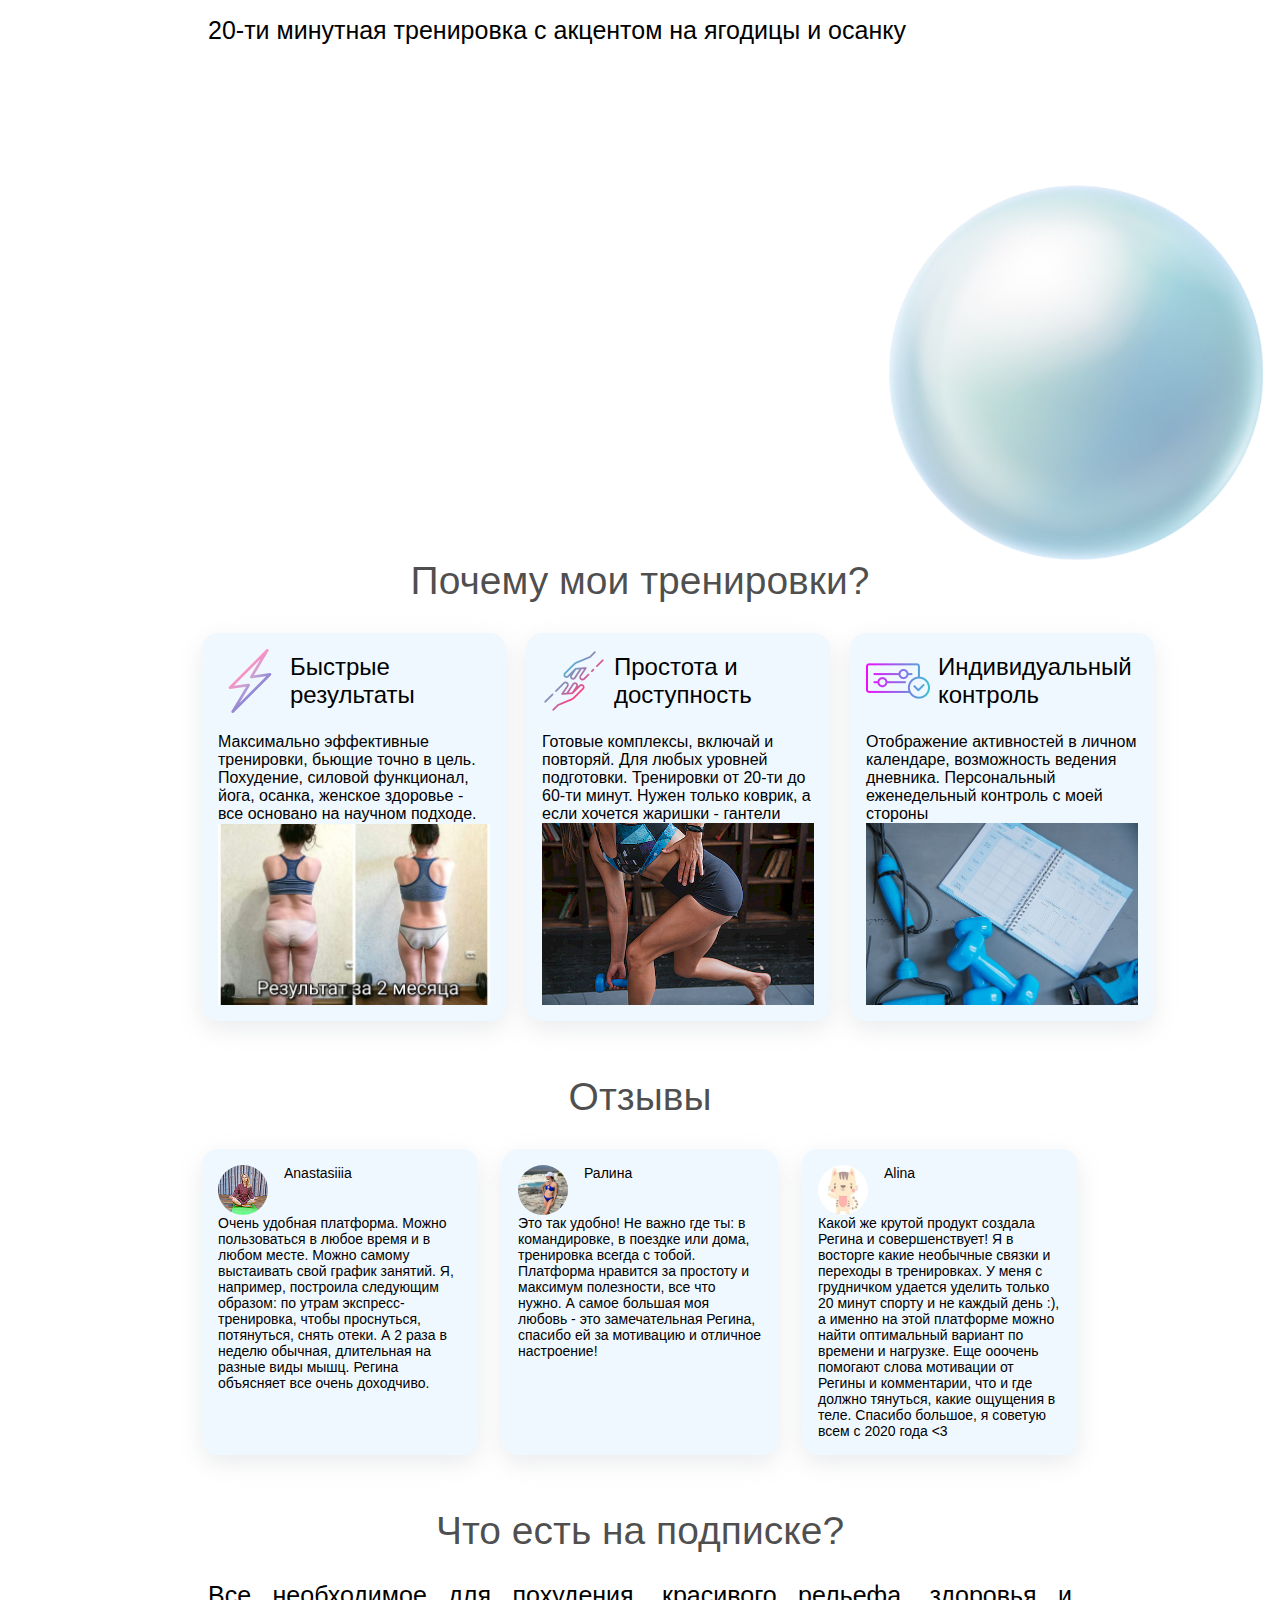
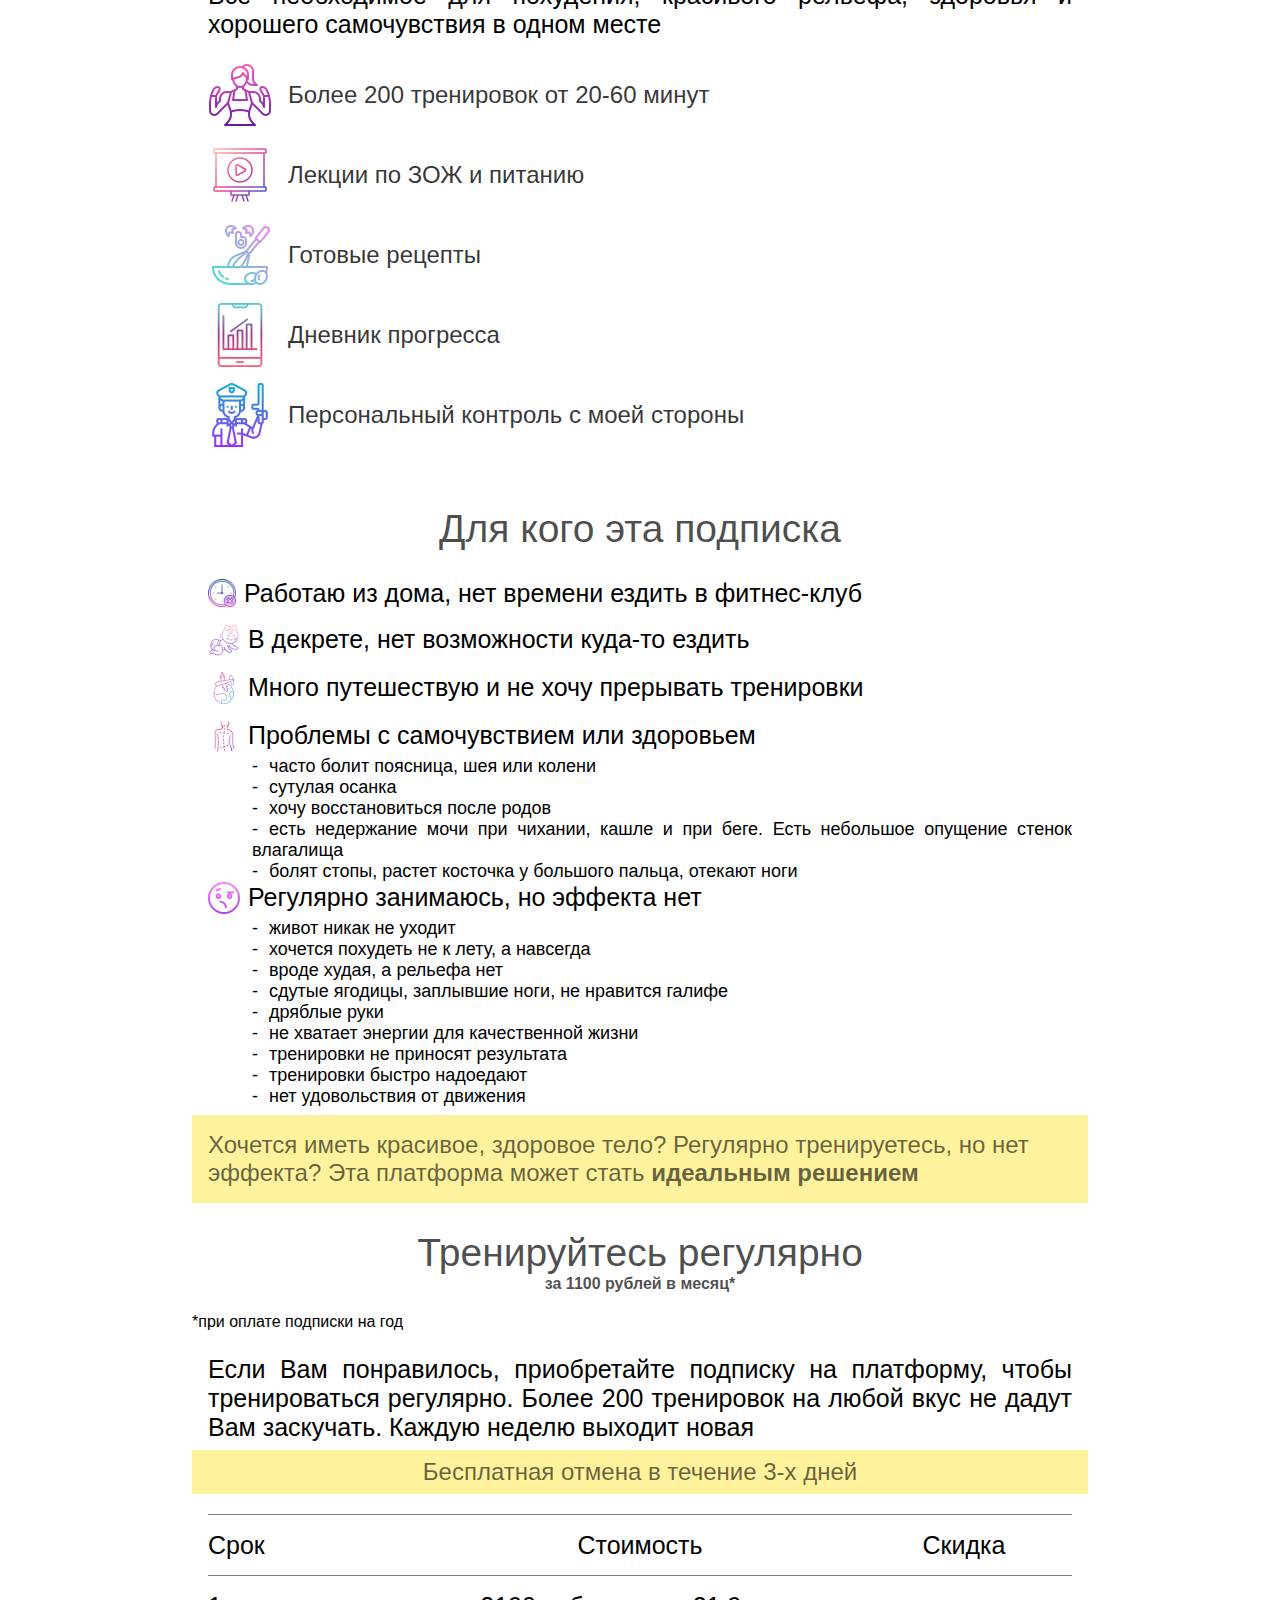
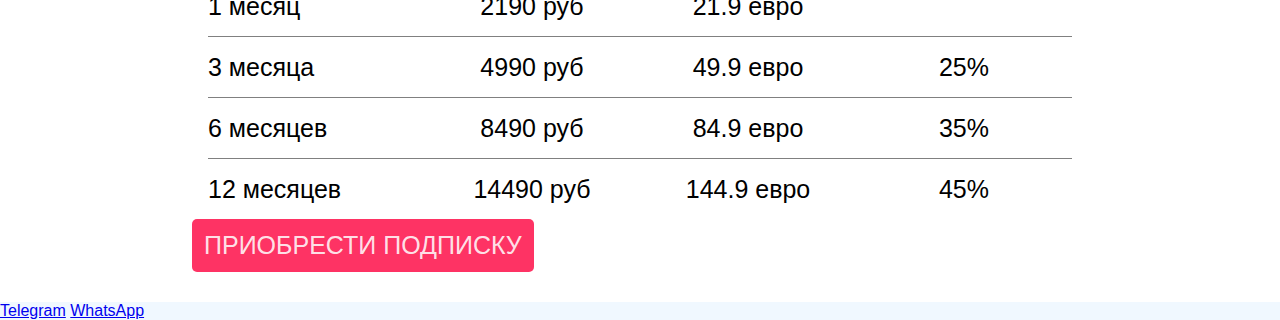
==== commit 3fc6111c: "Update prices" ====
--- a/index.html
+++ b/index.html
@@ -15,7 +15,7 @@
 
 
 <meta name="description" content="">
-
+<meta name="facebook-domain-verification" content="rf2hpldsh16ufybva3k3wyl21jg20o" />
 <meta name="generator" content="Hugo 0.120.2">
 
 
@@ -24,7 +24,7 @@
 
 <link href="https://cdn.jsdelivr.net/npm/bootstrap@5.3.0/dist/css/bootstrap.min.css" rel="stylesheet" integrity="sha384-9ndCyUaIbzAi2FUVXJi0CjmCapSmO7SnpJef0486qhLnuZ2cdeRhO02iuK6FUUVM" crossorigin="anonymous">
 
-<link href="./css/styles.css?1700563172" rel="stylesheet">
+<link href="./css/styles.css?1712158644" rel="stylesheet">
 <link rel="stylesheet" href="./css/decorations.css"/>
 <link rel="stylesheet" href="./css/section-common.css"/>
 <link rel="stylesheet" href="./css/hero-section.css"/>
@@ -124,7 +124,7 @@
     </div>
 
 </section>
-<div class="trial-period-notice">3-х дневный пробный период - бесплатно</div>
+<div class="trial-period-notice">Бесплатная отмена в течение 3-х дней</div>
 
 
       <section id="trial-section">
@@ -296,24 +296,20 @@
         </span>
         <span class="fw-bold">Скидка</span>
         <span class="left">1 месяц</span>
-        <span>1990 руб</span>
-        <span>20 евро</span>
+        <span>2190 руб</span>
+        <span>21.9 евро</span>
         <span></span>
-        <span class="left">2 месяца</span>
-        <span>3190 руб</span>
-        <span>32 евро</span>
-        <span>20%</span>
-        <span class="left">4 месяца</span>
-        <span>5590 руб</span>
-        <span>56 евро</span>
+        <span class="left">3 месяца</span>
+        <span>4990 руб</span>
+        <span>49.9 евро</span>
         <span>25%</span>
         <span class="left">6 месяцев</span>
-        <span>7790 руб</span>
-        <span>78 евро</span>
+        <span>8490 руб</span>
+        <span>84.9 евро</span>
         <span>35%</span>
         <span class="left">12 месяцев</span>
-        <span>13200 руб</span>
-        <span>132 евро</span>
+        <span>14490 руб</span>
+        <span>144.9 евро</span>
         <span>45%</span>
     </div>
     <div class="text-center mt-3">
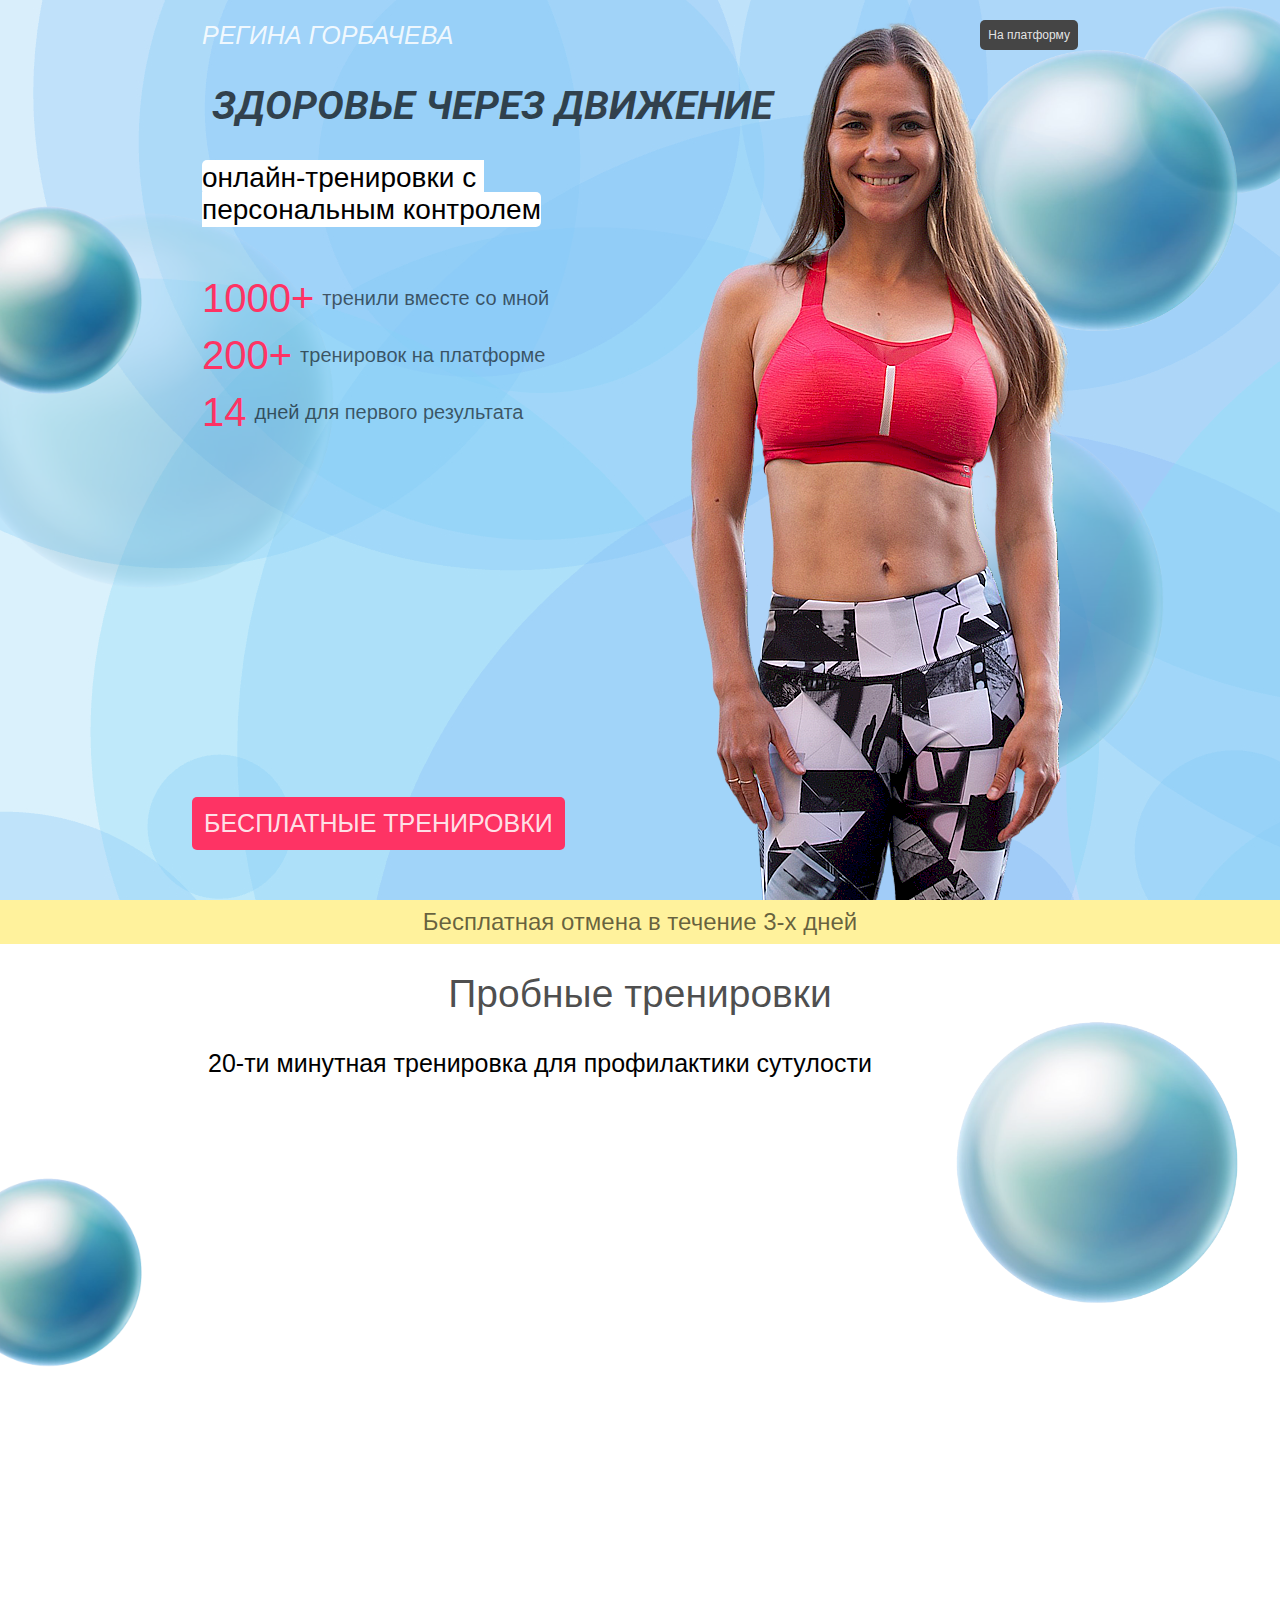
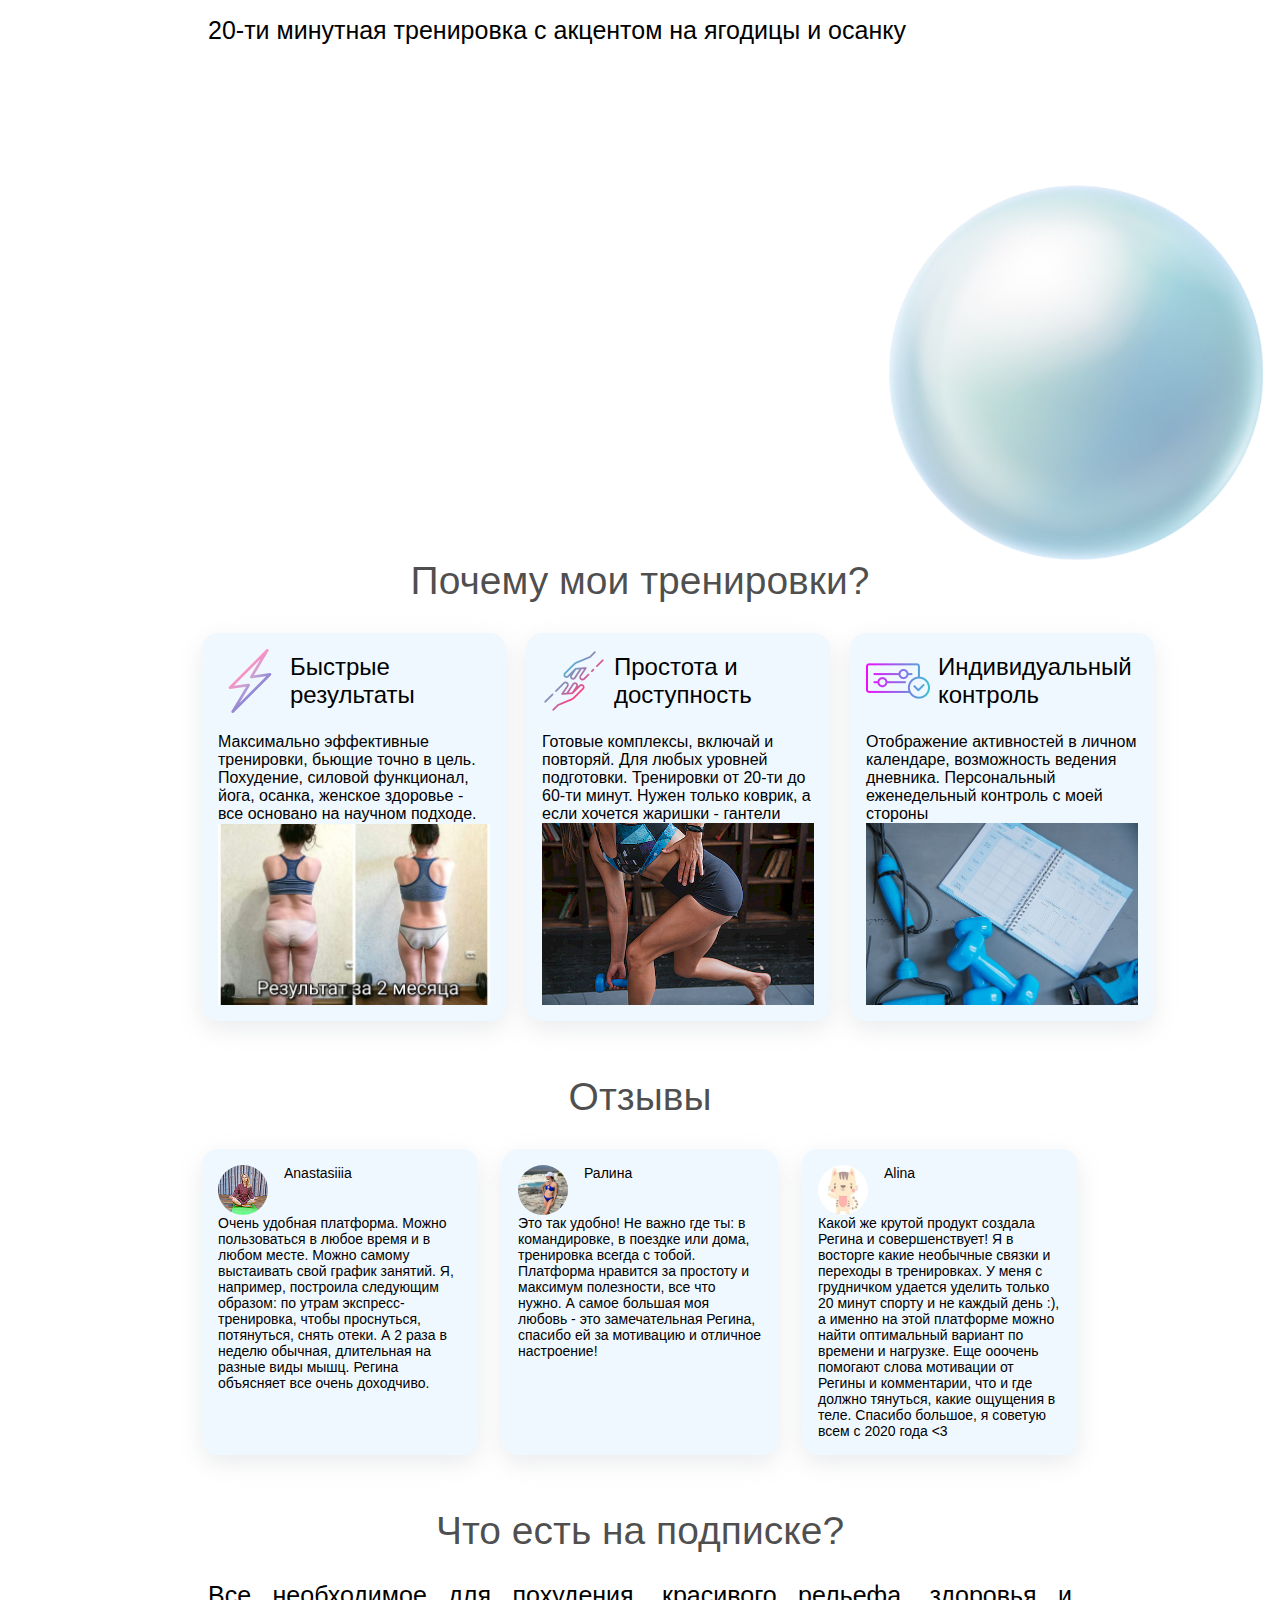
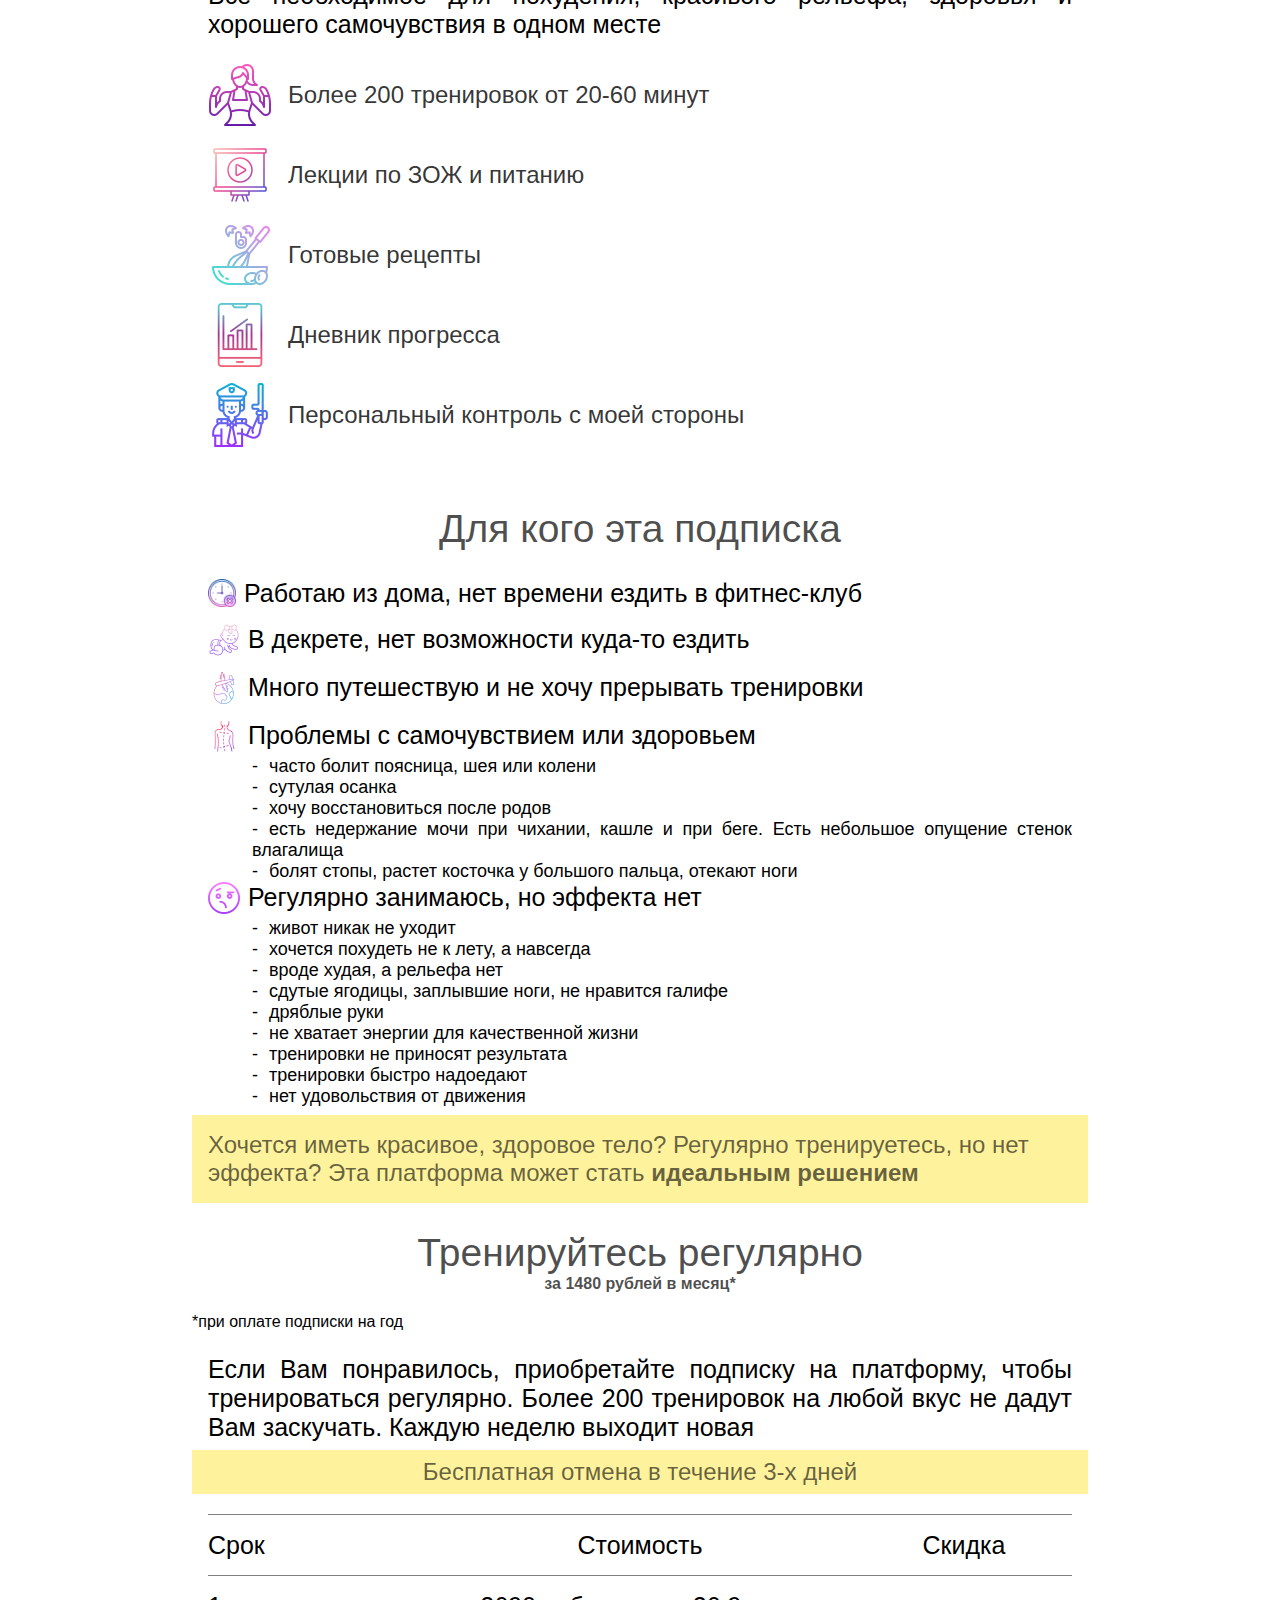
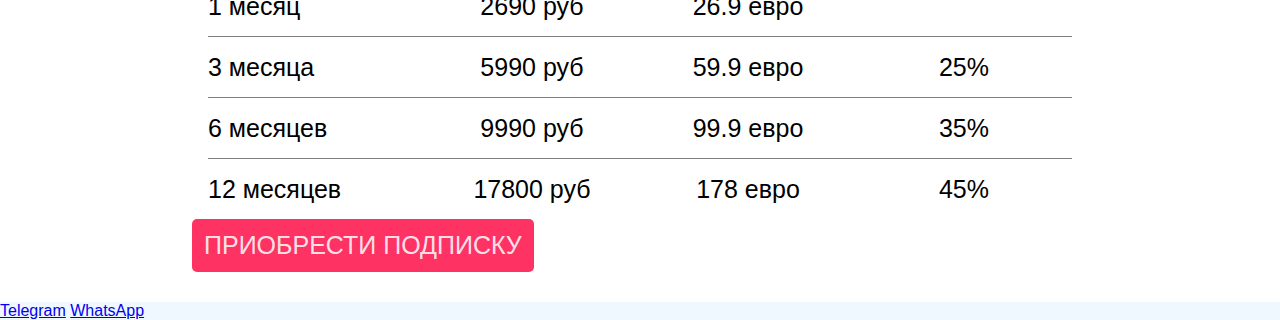
==== commit ce5dbd07: "Update prices" ====
--- a/index.html
+++ b/index.html
@@ -24,7 +24,7 @@
 
 <link href="https://cdn.jsdelivr.net/npm/bootstrap@5.3.0/dist/css/bootstrap.min.css" rel="stylesheet" integrity="sha384-9ndCyUaIbzAi2FUVXJi0CjmCapSmO7SnpJef0486qhLnuZ2cdeRhO02iuK6FUUVM" crossorigin="anonymous">
 
-<link href="./css/styles.css?1712158644" rel="stylesheet">
+<link href="./css/styles.css?1724451449" rel="stylesheet">
 <link rel="stylesheet" href="./css/decorations.css"/>
 <link rel="stylesheet" href="./css/section-common.css"/>
 <link rel="stylesheet" href="./css/hero-section.css"/>
@@ -283,7 +283,7 @@
       <section id="rates-section">
     <div class="section-header">
         <div>Тренируйтесь регулярно</div>
-        <div class="section-subheader">за 1100 рублей в месяц*</div>
+        <div class="section-subheader">за 1480 рублей в месяц*</div>
     </div>
     <p class="mx-2">*при оплате подписки на год</p>
 
@@ -296,20 +296,20 @@
         </span>
         <span class="fw-bold">Скидка</span>
         <span class="left">1 месяц</span>
-        <span>2190 руб</span>
-        <span>21.9 евро</span>
+        <span>2690 руб</span>
+        <span>26.9 евро</span>
         <span></span>
         <span class="left">3 месяца</span>
-        <span>4990 руб</span>
-        <span>49.9 евро</span>
+        <span>5990 руб</span>
+        <span>59.9 евро</span>
         <span>25%</span>
         <span class="left">6 месяцев</span>
-        <span>8490 руб</span>
-        <span>84.9 евро</span>
+        <span>9990 руб</span>
+        <span>99.9 евро</span>
         <span>35%</span>
         <span class="left">12 месяцев</span>
-        <span>14490 руб</span>
-        <span>144.9 евро</span>
+        <span>17800 руб</span>
+        <span>178 евро</span>
         <span>45%</span>
     </div>
     <div class="text-center mt-3">
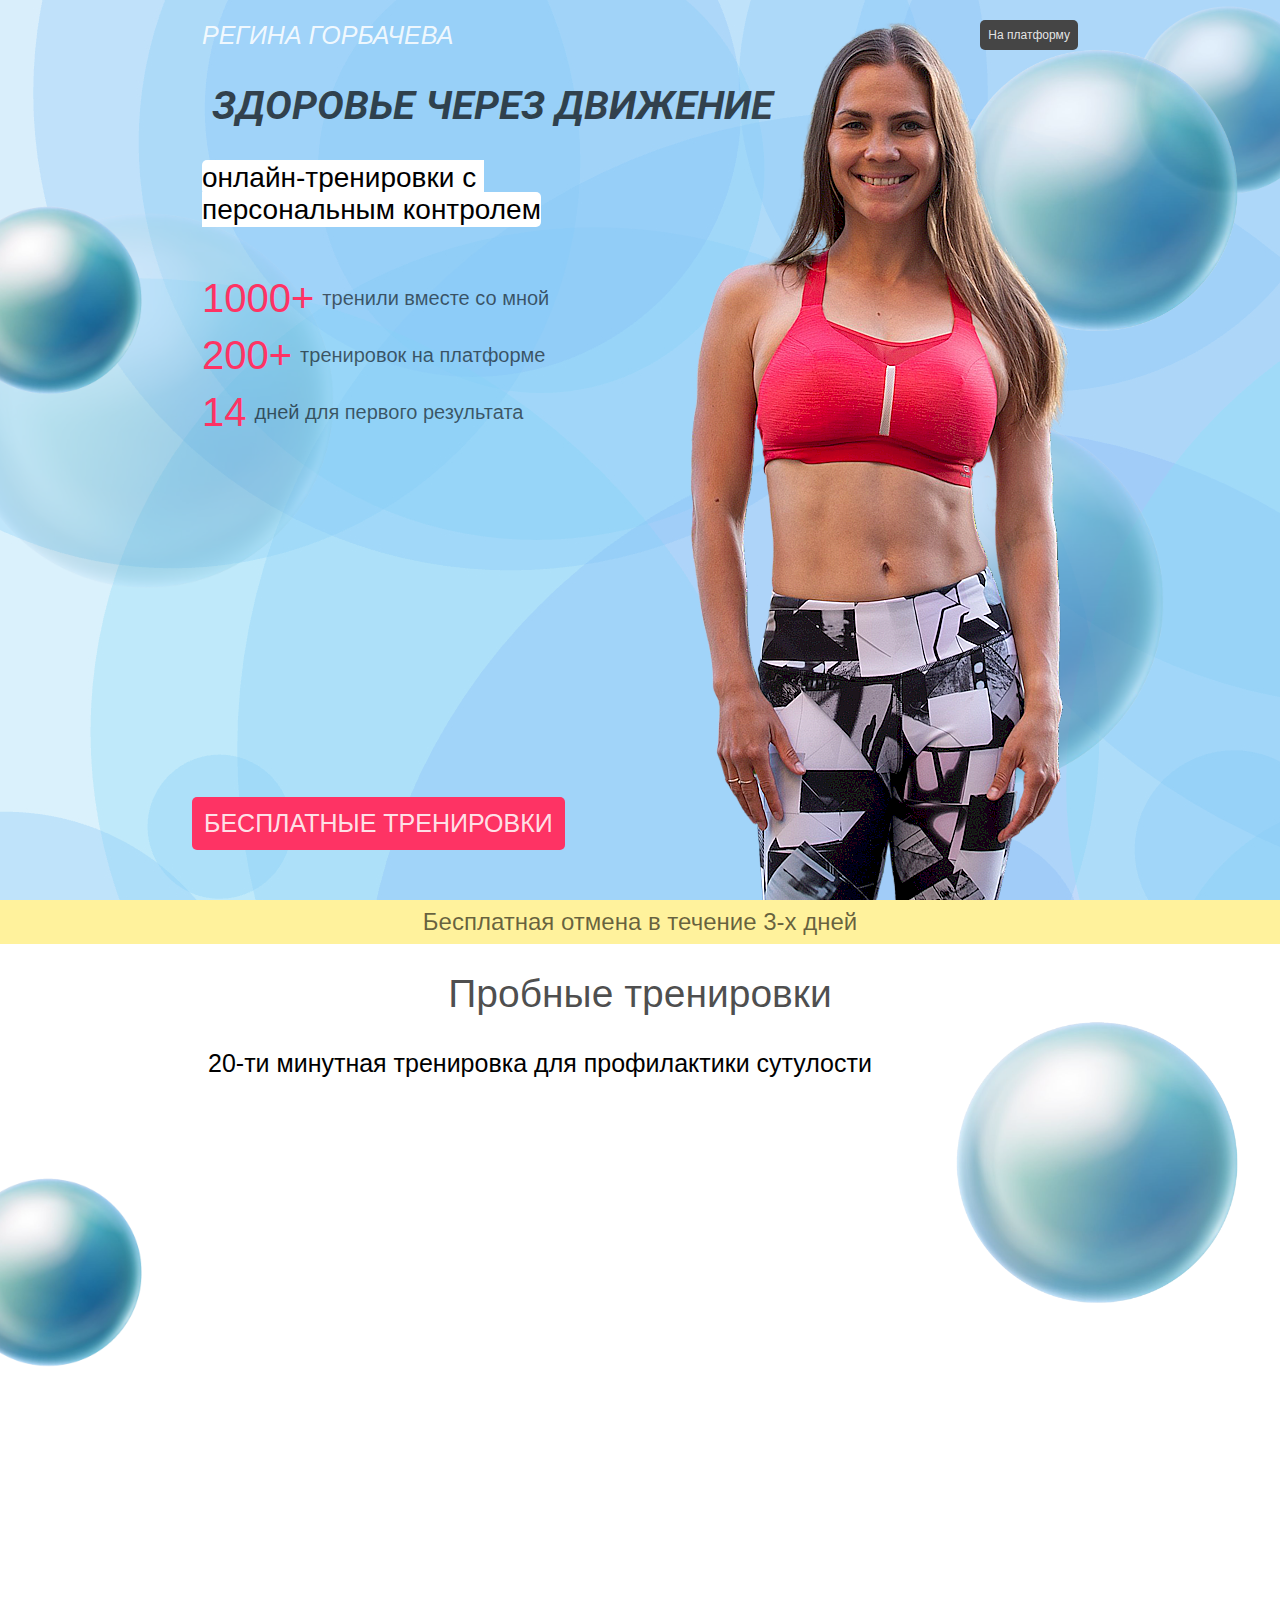
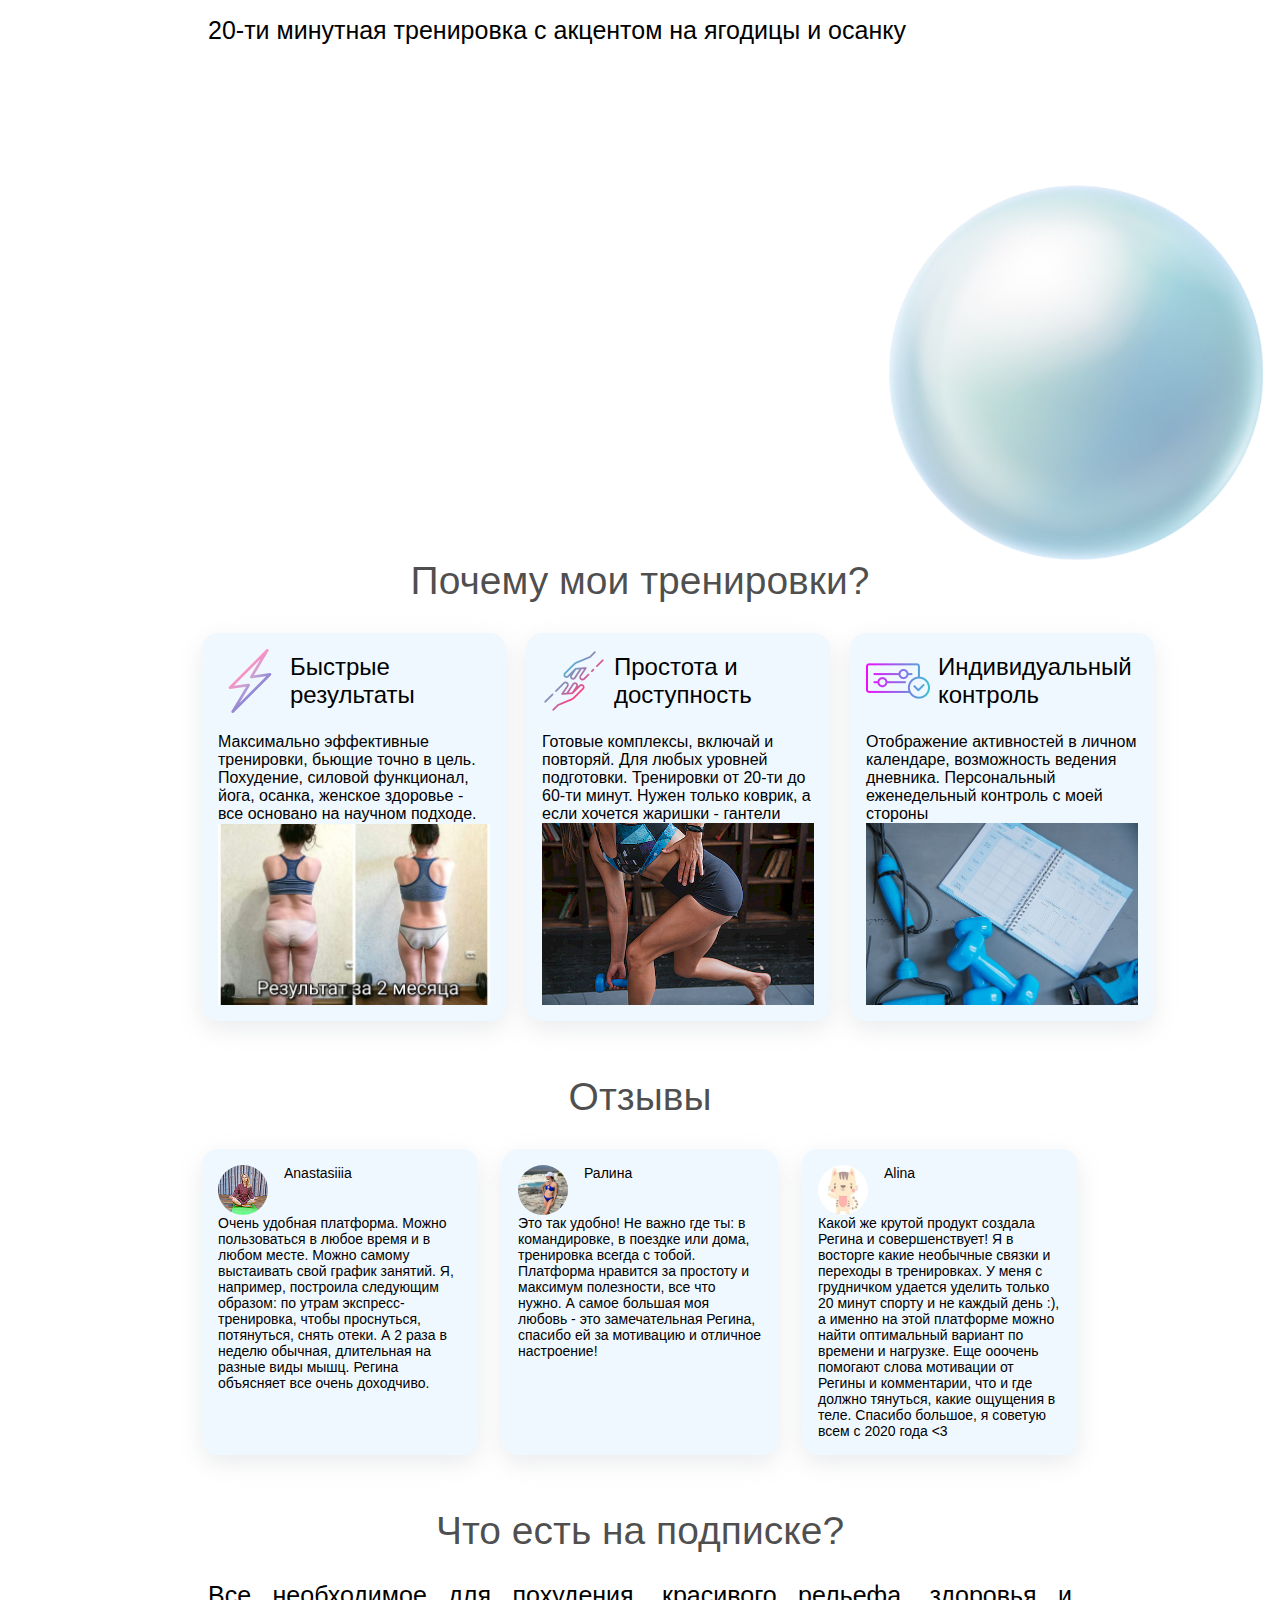
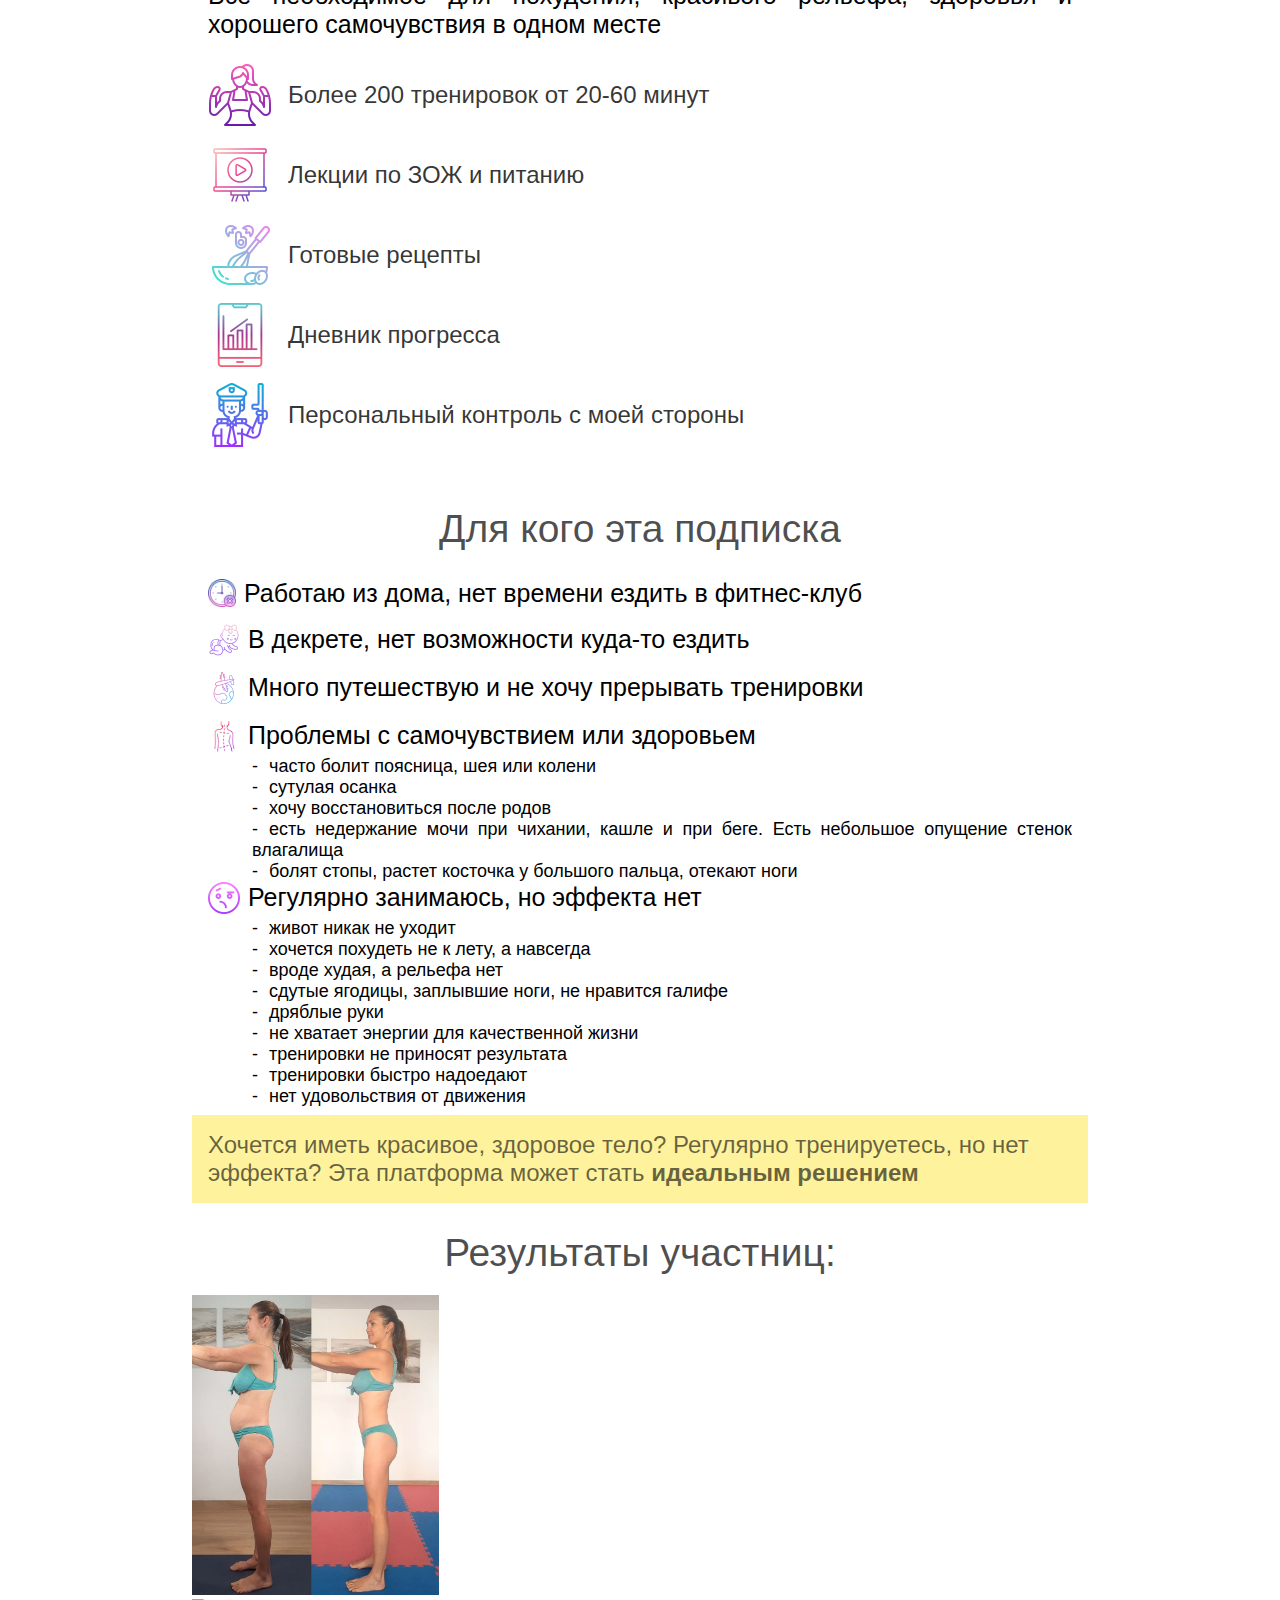
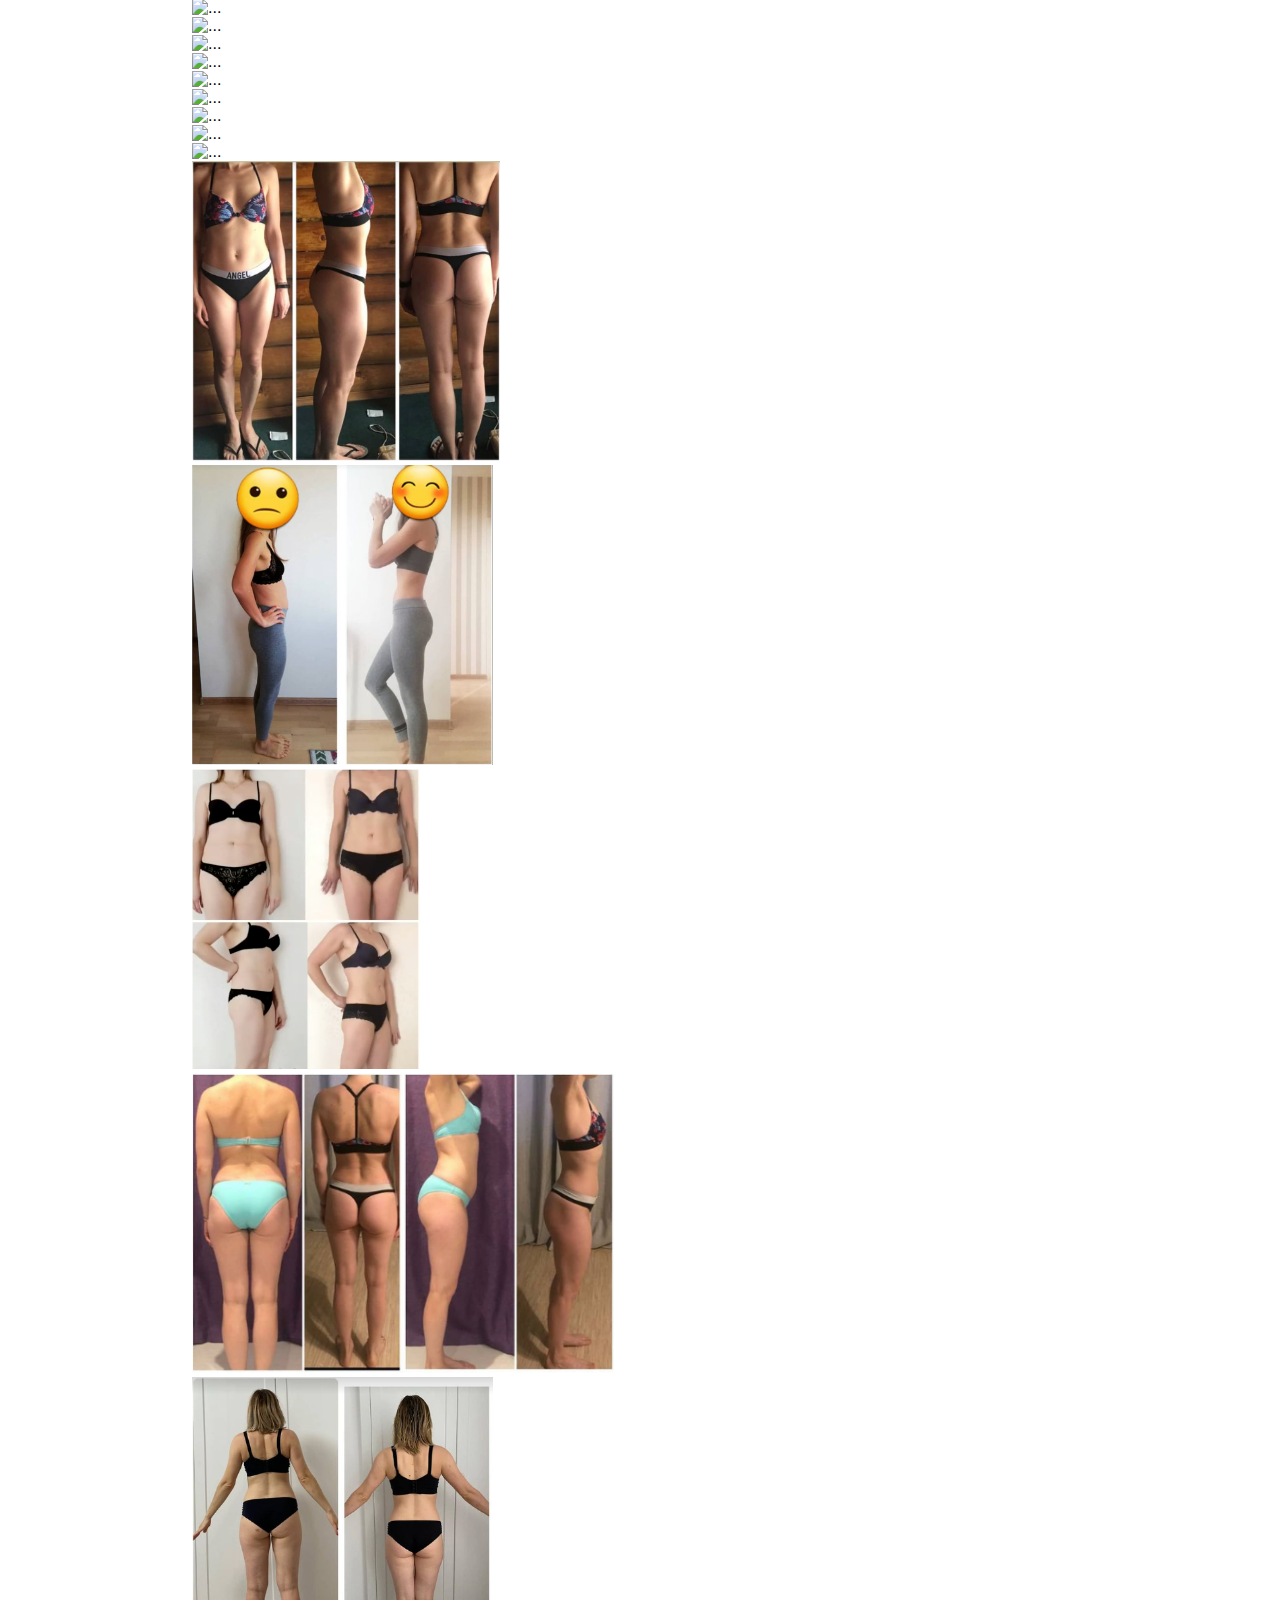
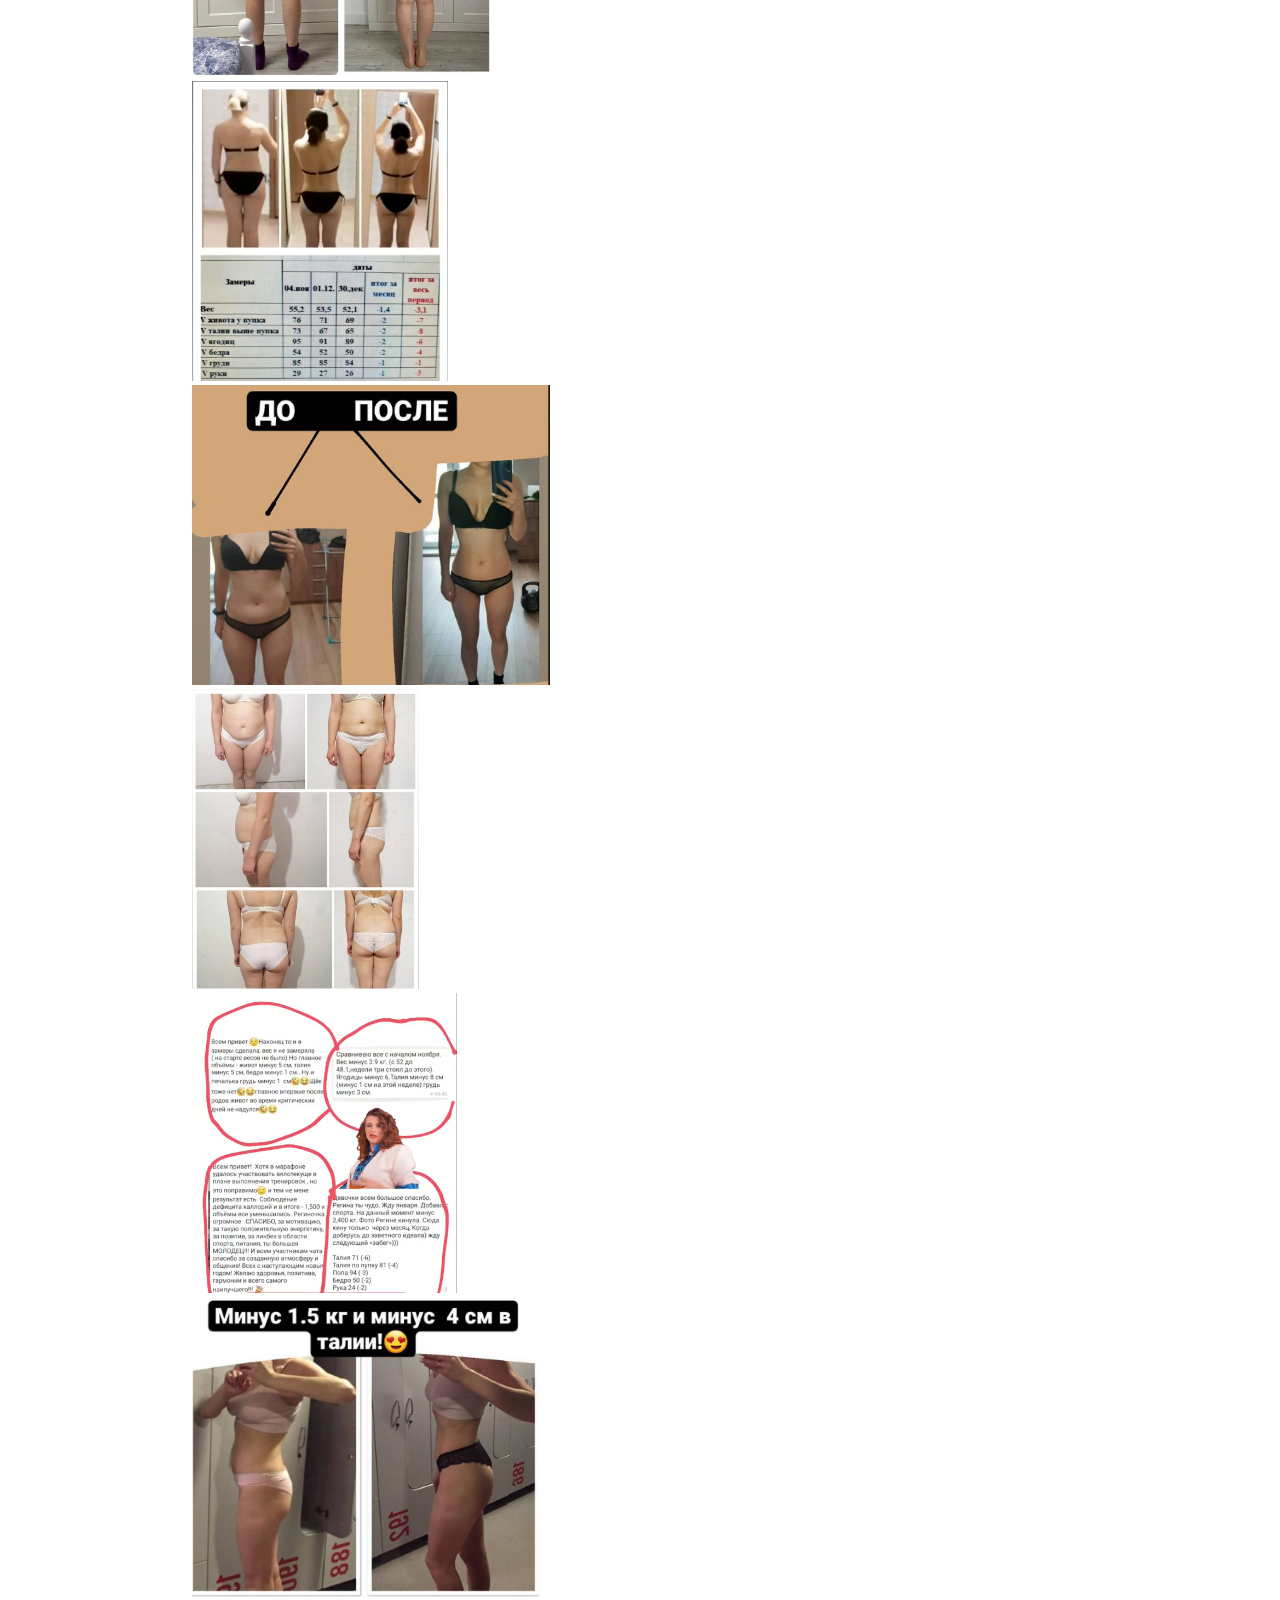
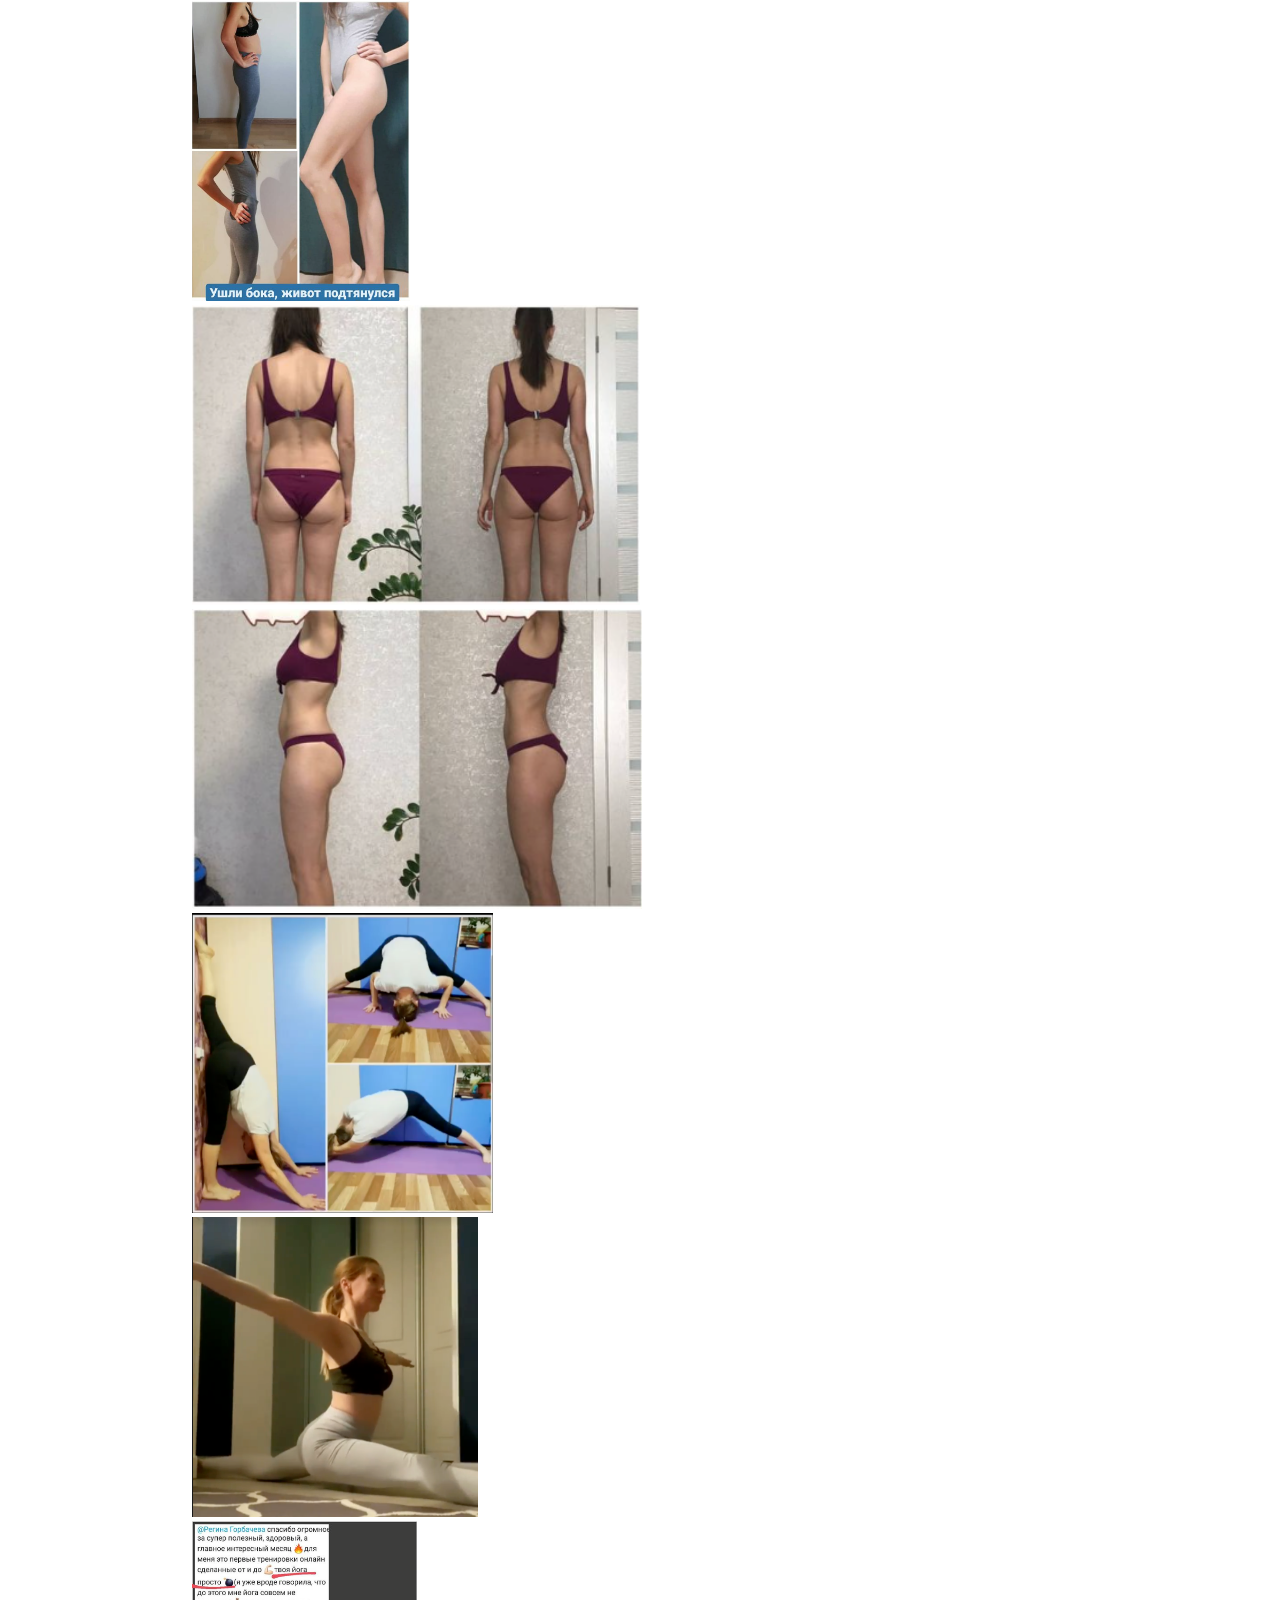
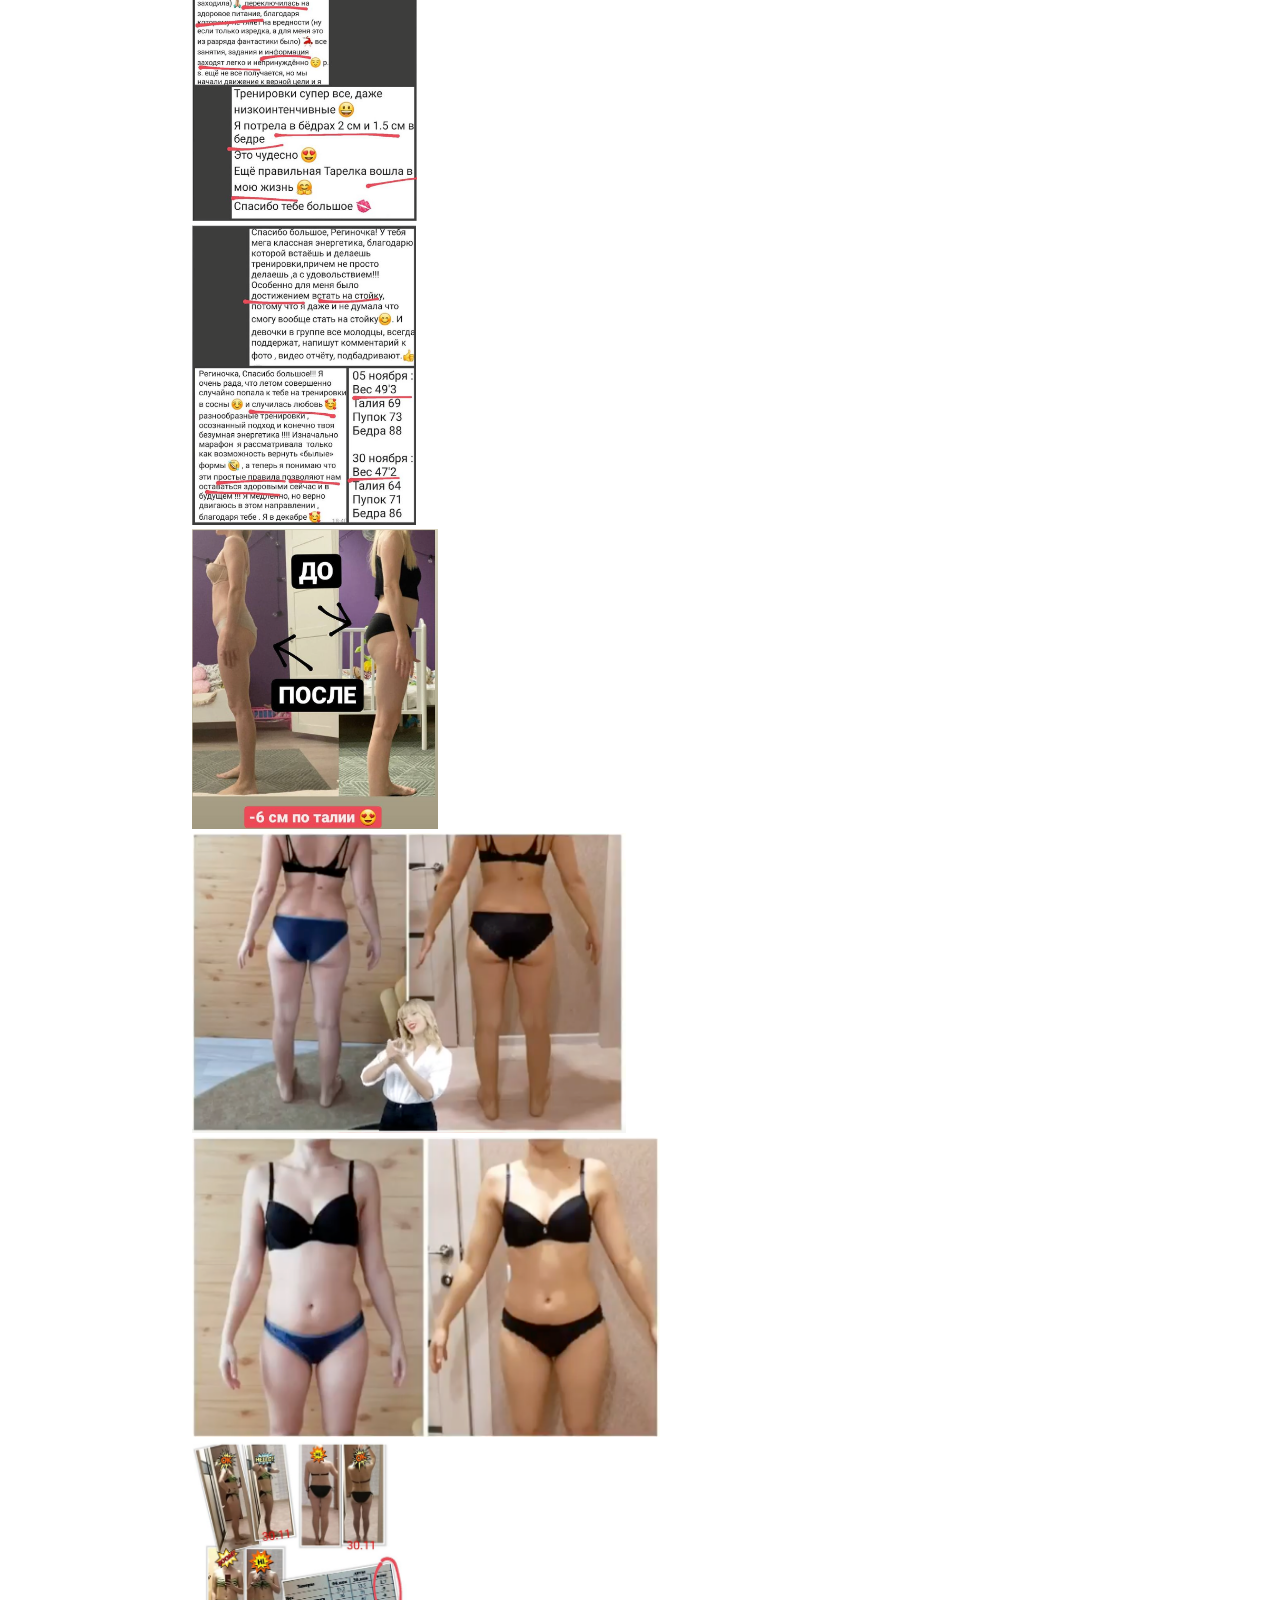
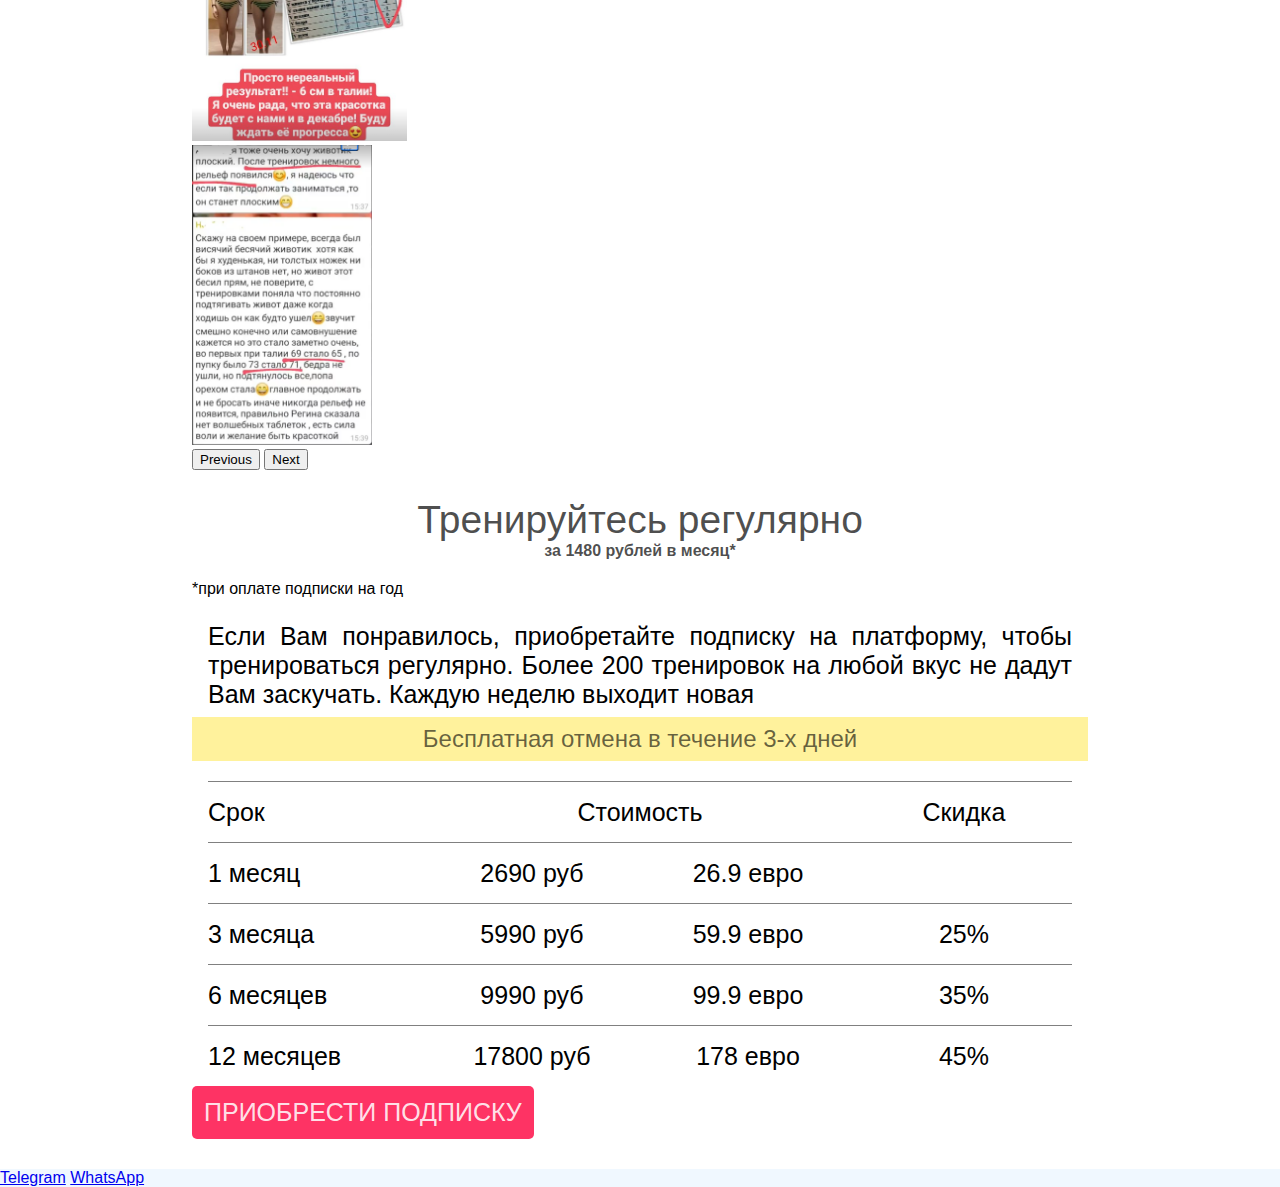
==== commit 3c5d5032: "Add results section" ====
--- a/index.html
+++ b/index.html
@@ -24,7 +24,7 @@
 
 <link href="https://cdn.jsdelivr.net/npm/bootstrap@5.3.0/dist/css/bootstrap.min.css" rel="stylesheet" integrity="sha384-9ndCyUaIbzAi2FUVXJi0CjmCapSmO7SnpJef0486qhLnuZ2cdeRhO02iuK6FUUVM" crossorigin="anonymous">
 
-<link href="./css/styles.css?1724451449" rel="stylesheet">
+<link href="./css/styles.css?1725311827" rel="stylesheet">
 <link rel="stylesheet" href="./css/decorations.css"/>
 <link rel="stylesheet" href="./css/section-common.css"/>
 <link rel="stylesheet" href="./css/hero-section.css"/>
@@ -279,6 +279,150 @@
 
     <div class="summary">Хочется иметь красивое, здоровое тело? Регулярно тренируетесь, но нет эффекта? Эта платформа может стать <strong>идеальным решением</strong></div>
 </section>
+
+      <section id="results">
+    <div class="section-header">Результаты участниц:</div>
+    <div id="carousel" class="carousel carousel-dark slide">
+        <div class="carousel-inner">
+            <div class="carousel-item active">
+                <img src="img/results/regina.jpeg" class="d-block w-100" alt="...">
+            </div>
+            <div class="carousel-item">
+                <img src="https://firebasestorage.googleapis.com/v0/b/regina-go.appspot.com/o/motivation%2F1629745560804_photo5267028780495516570.jpg?alt=media&token=ea823b72-883a-485d-9678-6be3e0fcab53"
+                     class="d-block w-100" alt="...">
+            </div>
+            <div class="carousel-item">
+                <img src="https://firebasestorage.googleapis.com/v0/b/regina-go.appspot.com/o/motivation%2F1629745560805_photo5267028780495516569.jpg?alt=media&token=c89df422-898c-48b5-9faf-676ead50b419"
+                     class="d-block w-100" alt="...">
+            </div>
+            <div class="carousel-item">
+                <img src="https://firebasestorage.googleapis.com/v0/b/regina-go.appspot.com/o/motivation%2F1629745560802_photo5267028780495516573.jpg?alt=media&token=a5da84d8-77ac-49c0-8fd1-6260b2af77a2"
+                     class="d-block w-100" alt="...">
+            </div>
+            <div class="carousel-item">
+                <img src="https://firebasestorage.googleapis.com/v0/b/regina-go.appspot.com/o/motivation%2F1629745560803_photo5267028780495516572.jpg?alt=media&token=e7648421-83d0-48c7-9488-d619d74229cd"
+                     class="d-block w-100" alt="...">
+            </div>
+            <div class="carousel-item">
+                <img src="https://firebasestorage.googleapis.com/v0/b/regina-go.appspot.com/o/motivation%2F1629745560804_photo5267028780495516571.jpg?alt=media&token=f58827b2-8d7f-4032-b9c6-e4c15163f2af"
+                     class="d-block w-100" alt="...">
+            </div>
+            <div class="carousel-item">
+                <img src="https://firebasestorage.googleapis.com/v0/b/regina-go.appspot.com/o/motivation%2F1629745560805_photo5267028780495516567.jpg?alt=media&token=1feb7d53-ea2e-4965-bc33-a3c6e6aed154"
+                     class="d-block w-100" alt="...">
+            </div>
+            <div class="carousel-item">
+                <img src="https://firebasestorage.googleapis.com/v0/b/regina-go.appspot.com/o/motivation%2F1629745560806_photo5267028780495516566.jpg?alt=media&token=eea20054-056f-46a0-bc39-e062075a6194"
+                     class="d-block w-100" alt="...">
+            </div>
+            <div class="carousel-item">
+                <img src="https://firebasestorage.googleapis.com/v0/b/regina-go.appspot.com/o/motivation%2F1629745560806_photo5267028780495516568.jpg?alt=media&token=b5abdab2-49f2-4283-8456-27e21c1bb69e"
+                     class="d-block w-100" alt="...">
+            </div>
+            <div class="carousel-item">
+                <img src="https://firebasestorage.googleapis.com/v0/b/regina-go.appspot.com/o/motivation%2F1629745560807_photo5267028780495516565.jpg?alt=media&token=3a538a0c-4e31-40c5-a9fd-274b1635d749"
+                     class="d-block w-100" alt="...">
+            </div>
+            <div class="carousel-item">
+                <img src="img/results/1.png"
+                     class="d-block w-100" alt="...">
+            </div>
+            <div class="carousel-item">
+                <img src="img/results/2.png"
+                     class="d-block w-100" alt="...">
+            </div>
+            <div class="carousel-item">
+                <img src="img/results/3.png"
+                     class="d-block w-100" alt="...">
+            </div>
+            <div class="carousel-item">
+                <img src="img/results/4.png"
+                     class="d-block w-100" alt="...">
+            </div>
+            <div class="carousel-item">
+                <img src="img/results/5.png"
+                     class="d-block w-100" alt="...">
+            </div>
+            <div class="carousel-item">
+                <img src="img/results/6.png"
+                     class="d-block w-100" alt="...">
+            </div>
+            <div class="carousel-item">
+                <img src="img/results/7.png"
+                     class="d-block w-100" alt="...">
+            </div>
+            <div class="carousel-item">
+                <img src="img/results/8.png"
+                     class="d-block w-100" alt="...">
+            </div>
+            <div class="carousel-item">
+                <img src="img/results/9.png"
+                     class="d-block w-100" alt="...">
+            </div>
+            <div class="carousel-item">
+                <img src="img/results/10.png"
+                     class="d-block w-100" alt="...">
+            </div>
+            <div class="carousel-item">
+                <img src="img/results/11.png"
+                     class="d-block w-100" alt="...">
+            </div>
+            <div class="carousel-item">
+                <img src="img/results/12.png"
+                     class="d-block w-100" alt="...">
+            </div>
+            <div class="carousel-item">
+                <img src="img/results/13.png"
+                     class="d-block w-100" alt="...">
+            </div>
+            <div class="carousel-item">
+                <img src="img/results/14.png"
+                     class="d-block w-100" alt="...">
+            </div>
+            <div class="carousel-item">
+                <img src="img/results/15.png"
+                     class="d-block w-100" alt="...">
+            </div>
+            <div class="carousel-item">
+                <img src="img/results/16.png"
+                     class="d-block w-100" alt="...">
+            </div>
+            <div class="carousel-item">
+                <img src="img/results/17.png"
+                     class="d-block w-100" alt="...">
+            </div>
+            <div class="carousel-item">
+                <img src="img/results/18.png"
+                     class="d-block w-100" alt="...">
+            </div>
+            <div class="carousel-item">
+                <img src="img/results/19.png"
+                     class="d-block w-100" alt="...">
+            </div>
+            <div class="carousel-item">
+                <img src="img/results/20.png"
+                     class="d-block w-100" alt="...">
+            </div>
+            <div class="carousel-item">
+                <img src="img/results/21.png"
+                     class="d-block w-100" alt="...">
+            </div>
+            <div class="carousel-item">
+                <img src="img/results/22.png"
+                     class="d-block w-100" alt="...">
+            </div>
+        </div>
+        <button class="carousel-control-prev" type="button" data-bs-target="#carousel" data-bs-slide="prev">
+            <span class="carousel-control-prev-icon" aria-hidden="false"></span>
+            <span class="visually-hidden">Previous</span>
+        </button>
+        <button class="carousel-control-next" type="button" data-bs-target="#carousel" data-bs-slide="next">
+            <span class="carousel-control-next-icon" aria-hidden="false"></span>
+            <span class="visually-hidden">Next</span>
+        </button>
+    </div>
+</section>
+
 
       <section id="rates-section">
     <div class="section-header">
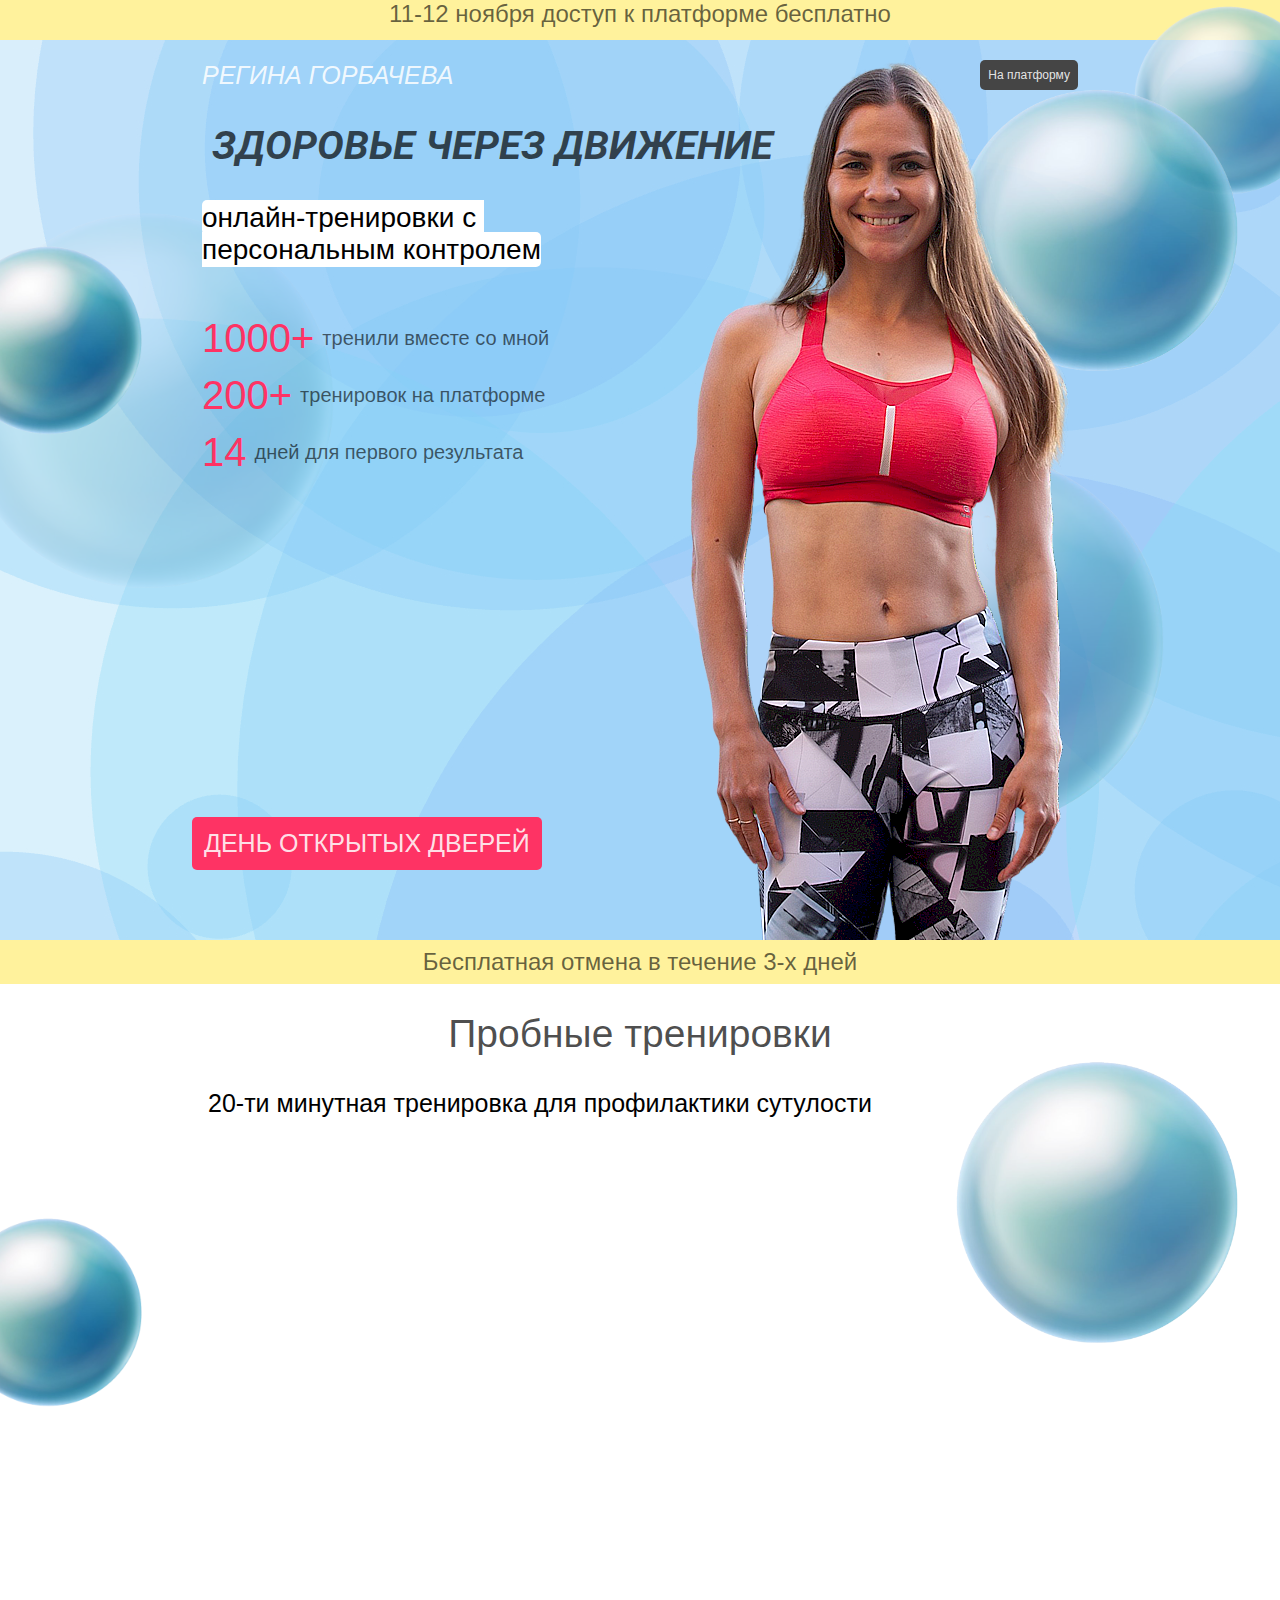
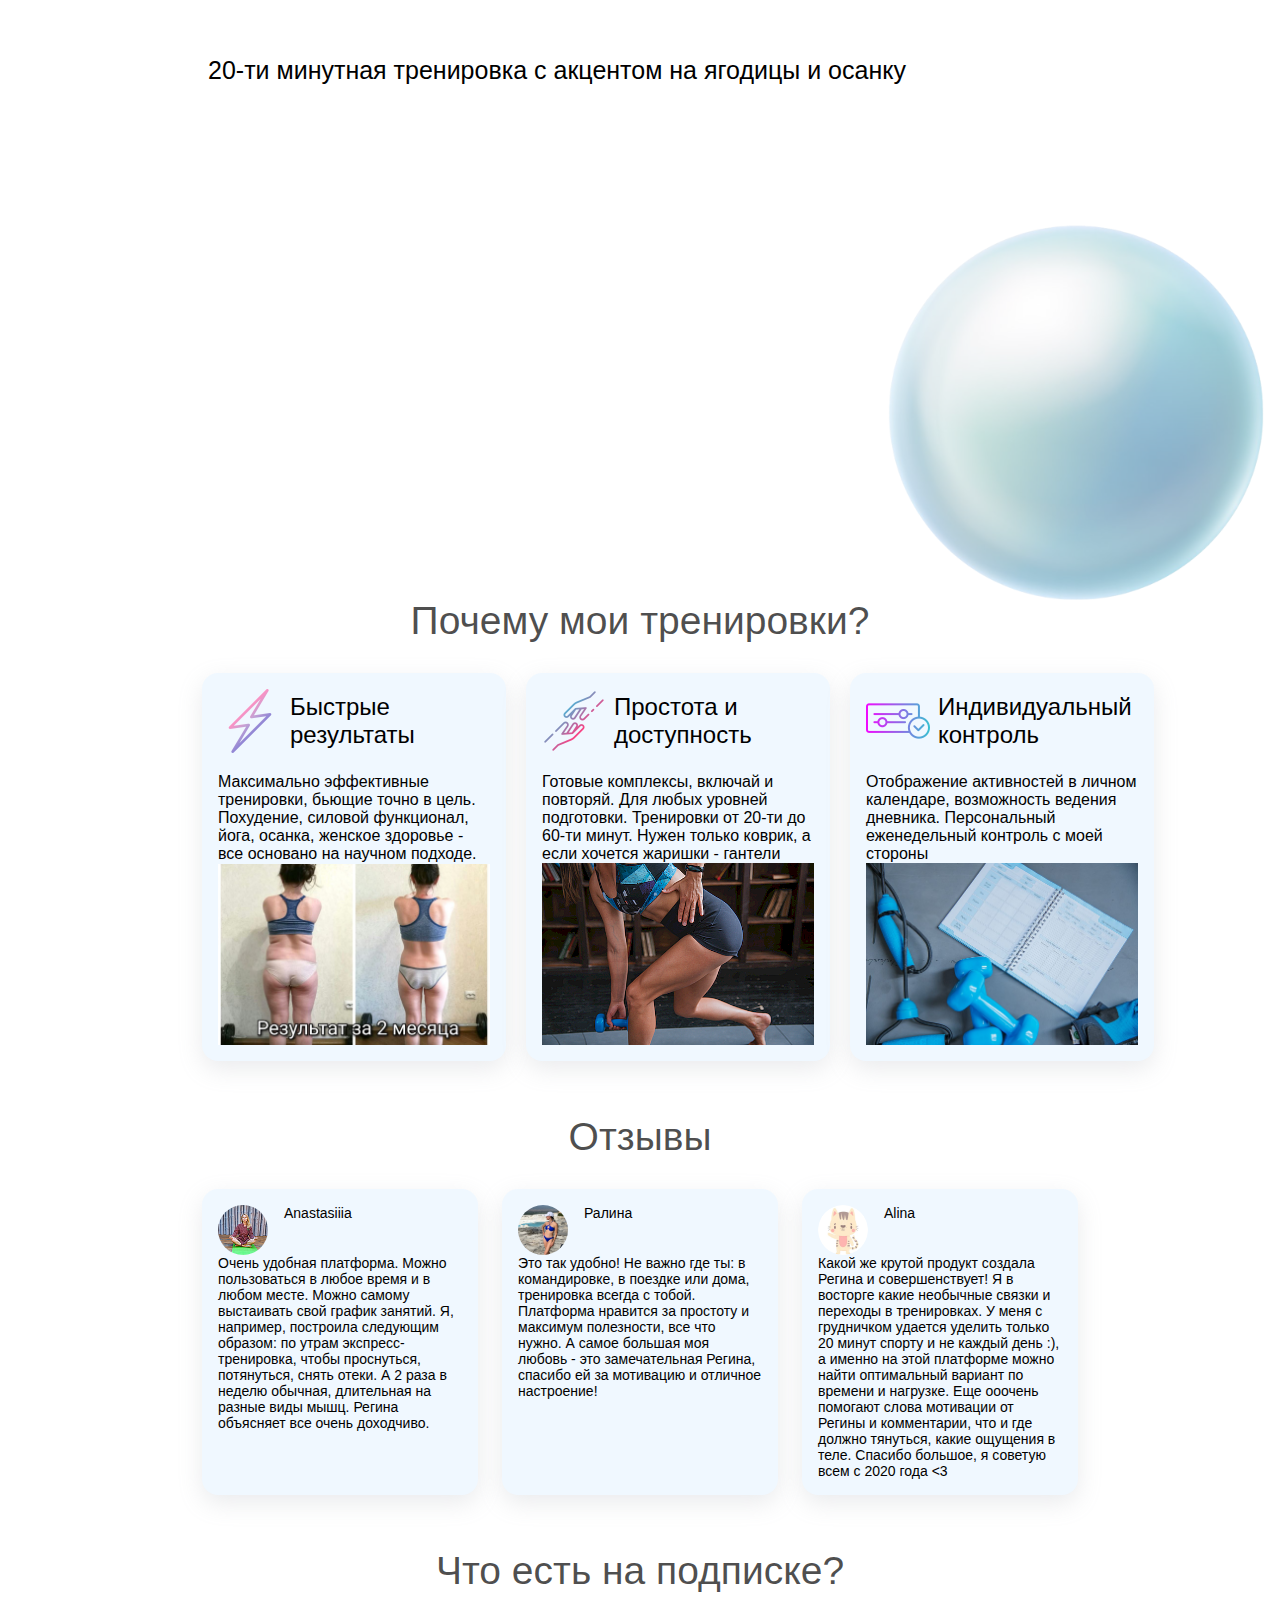
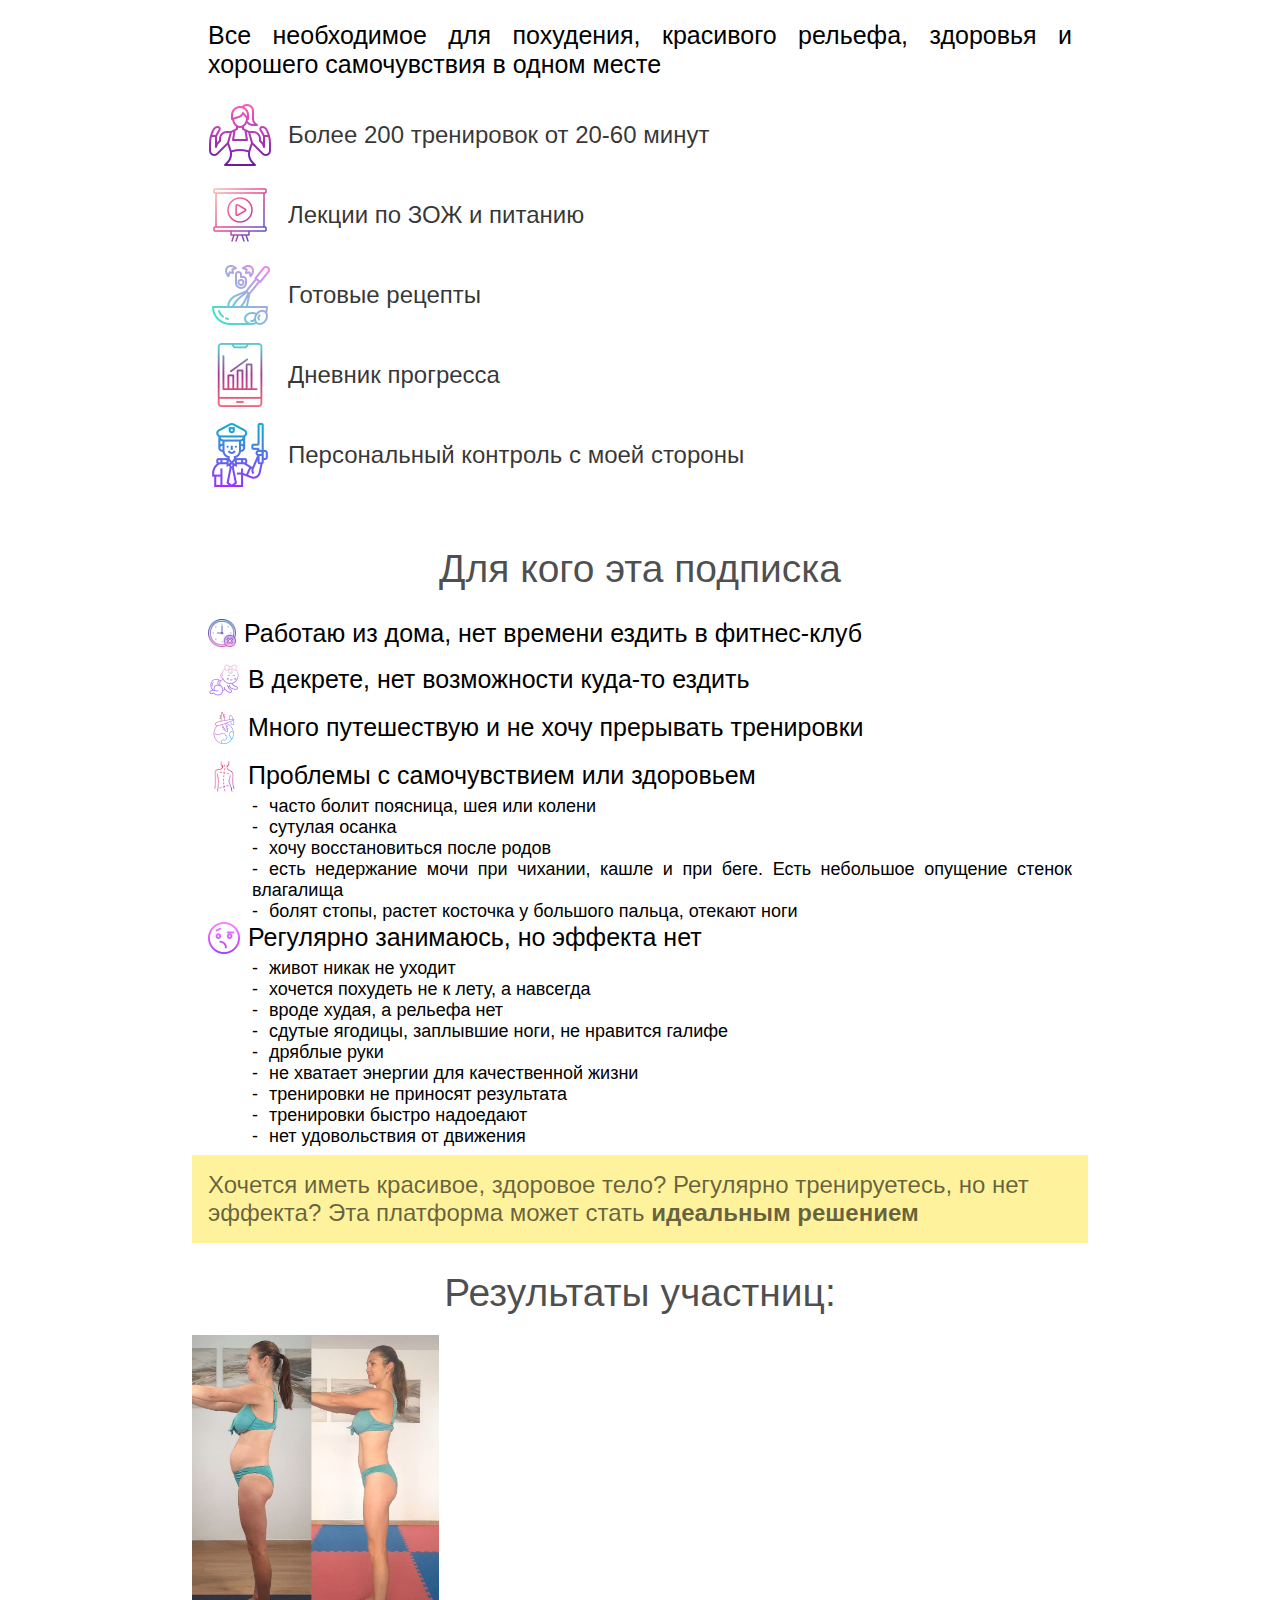
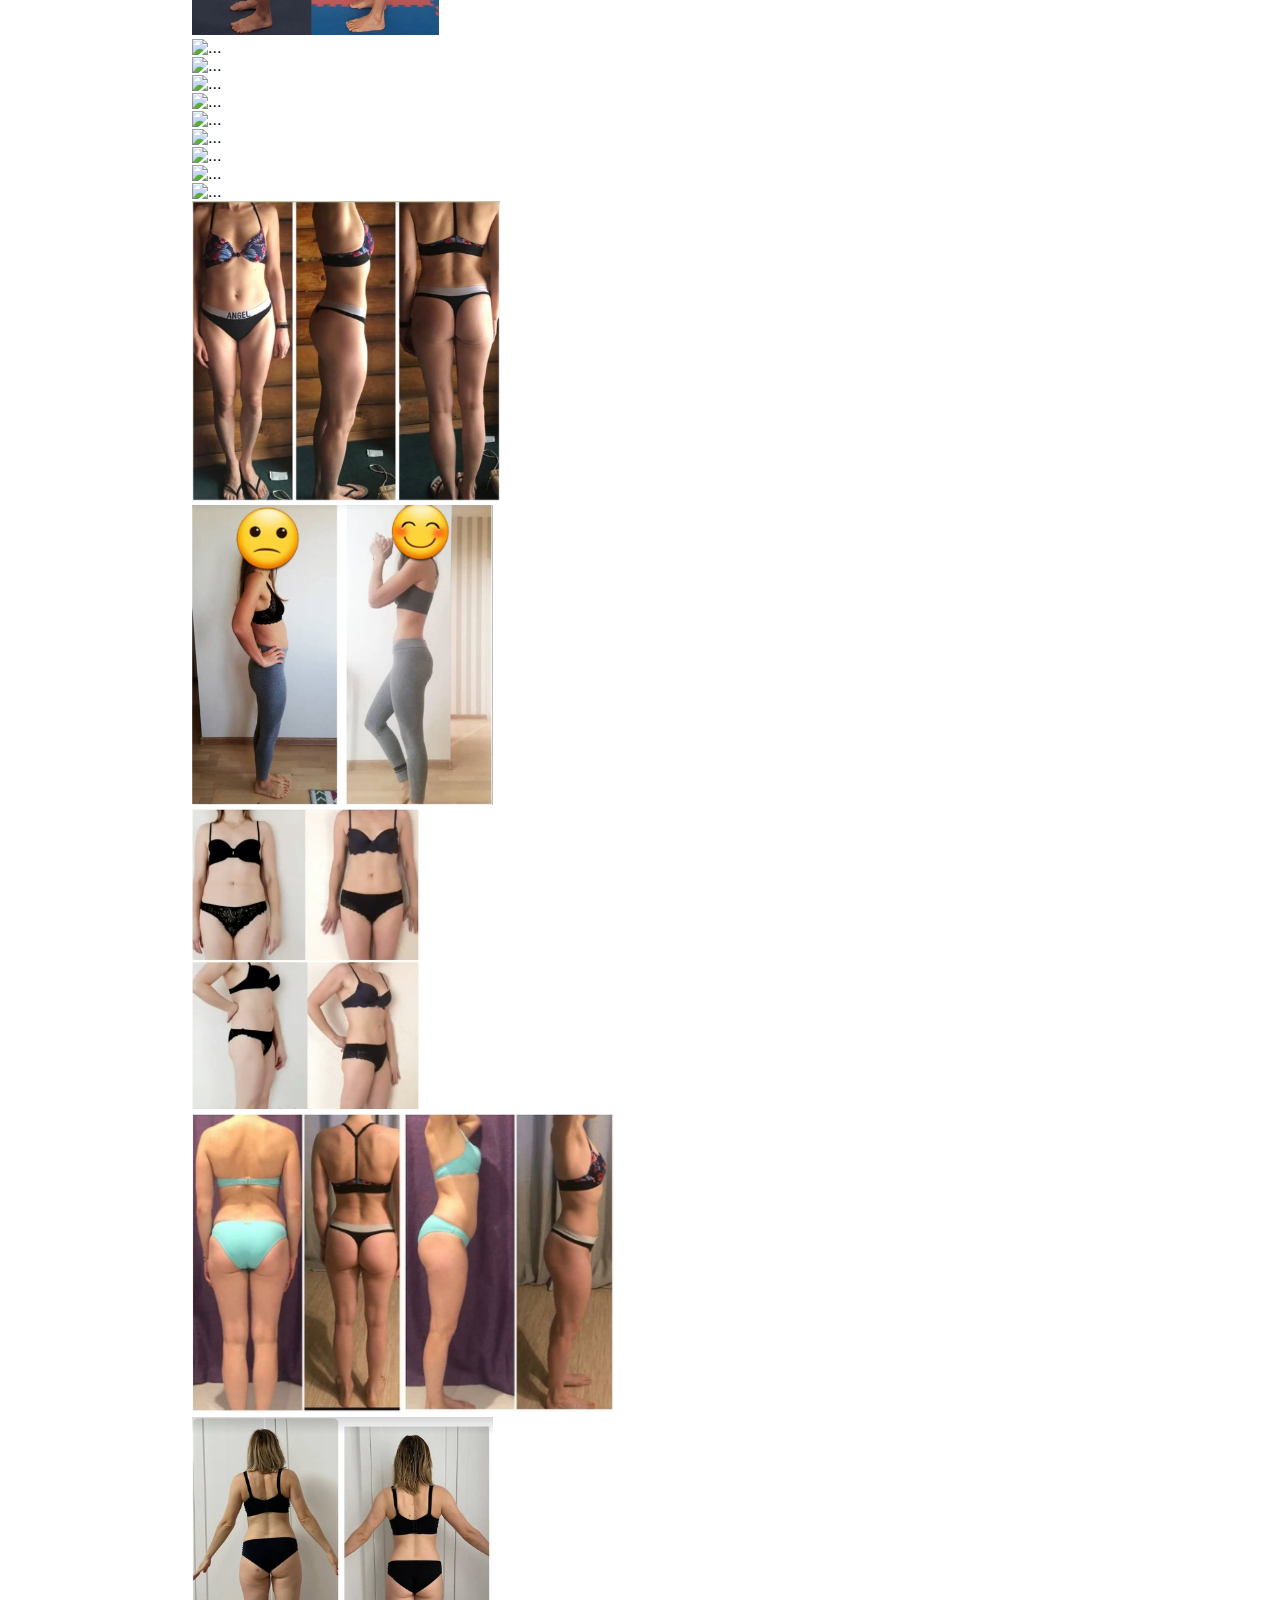
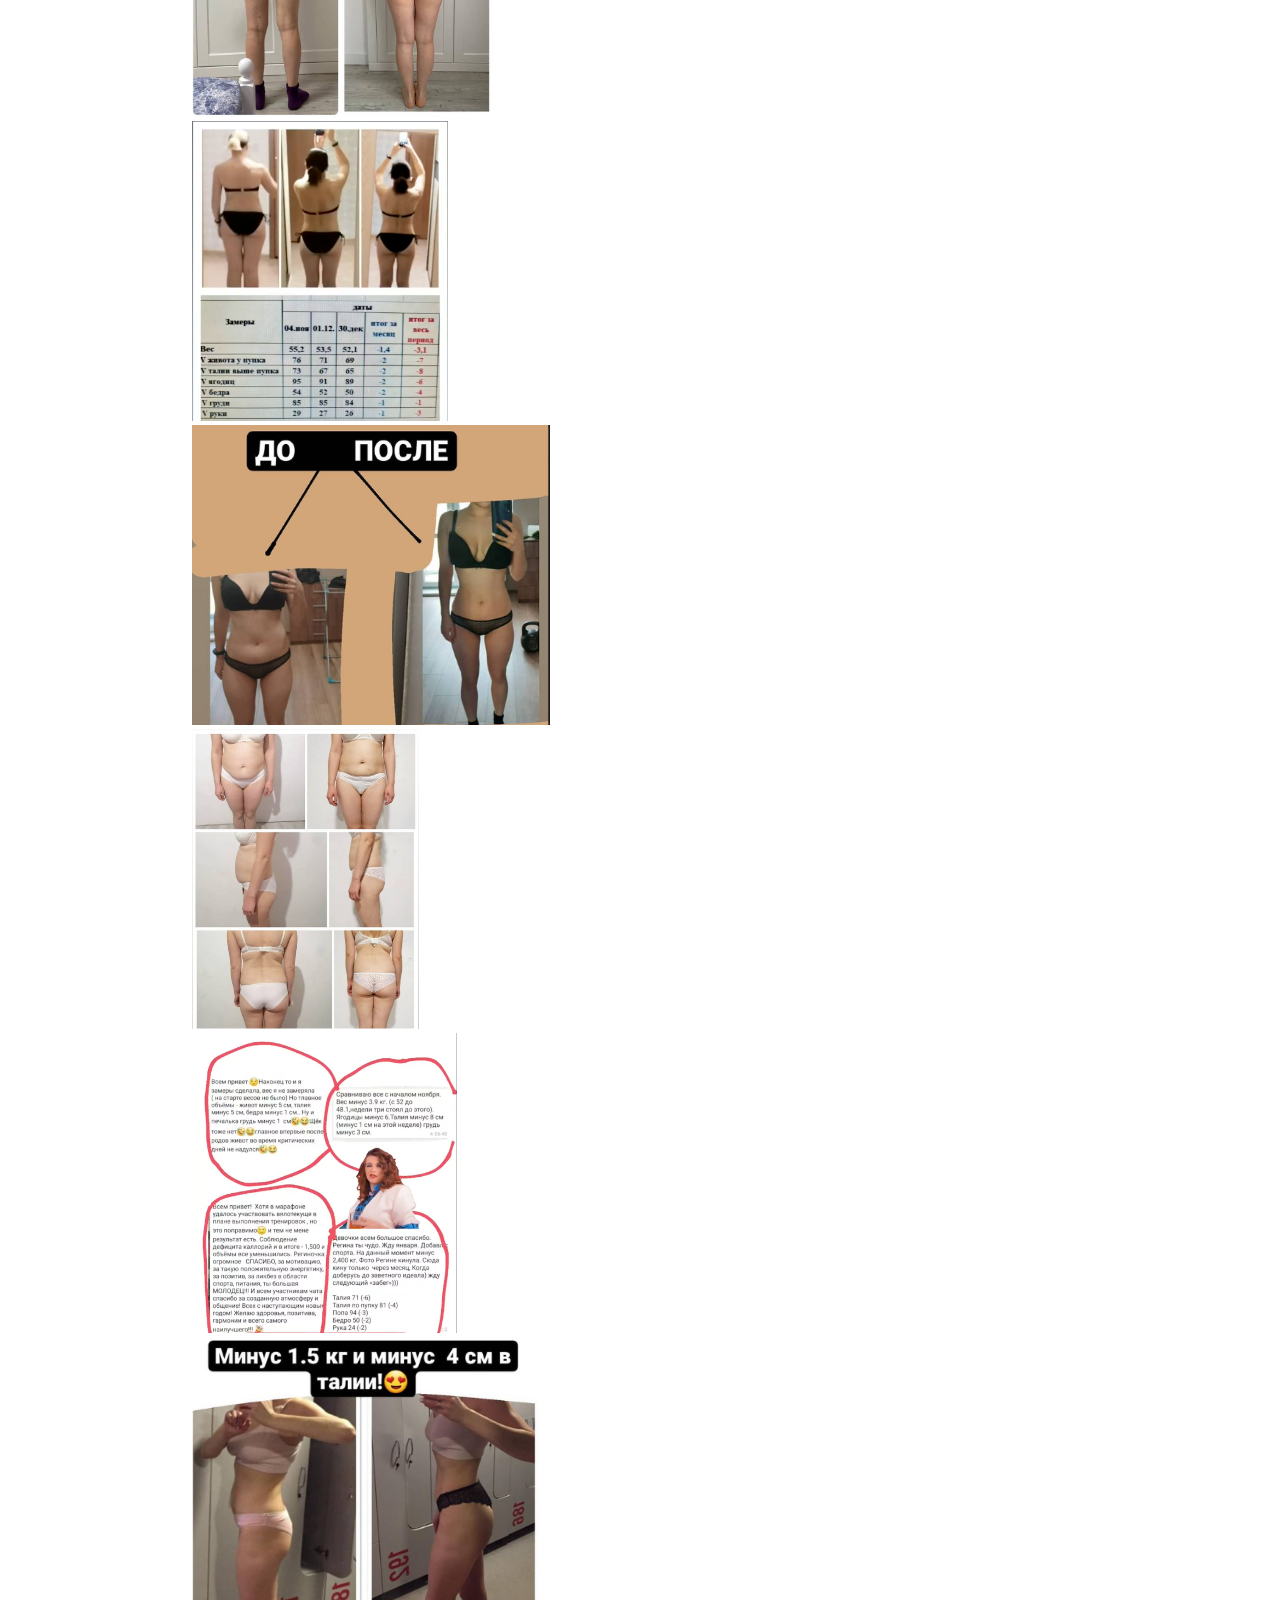
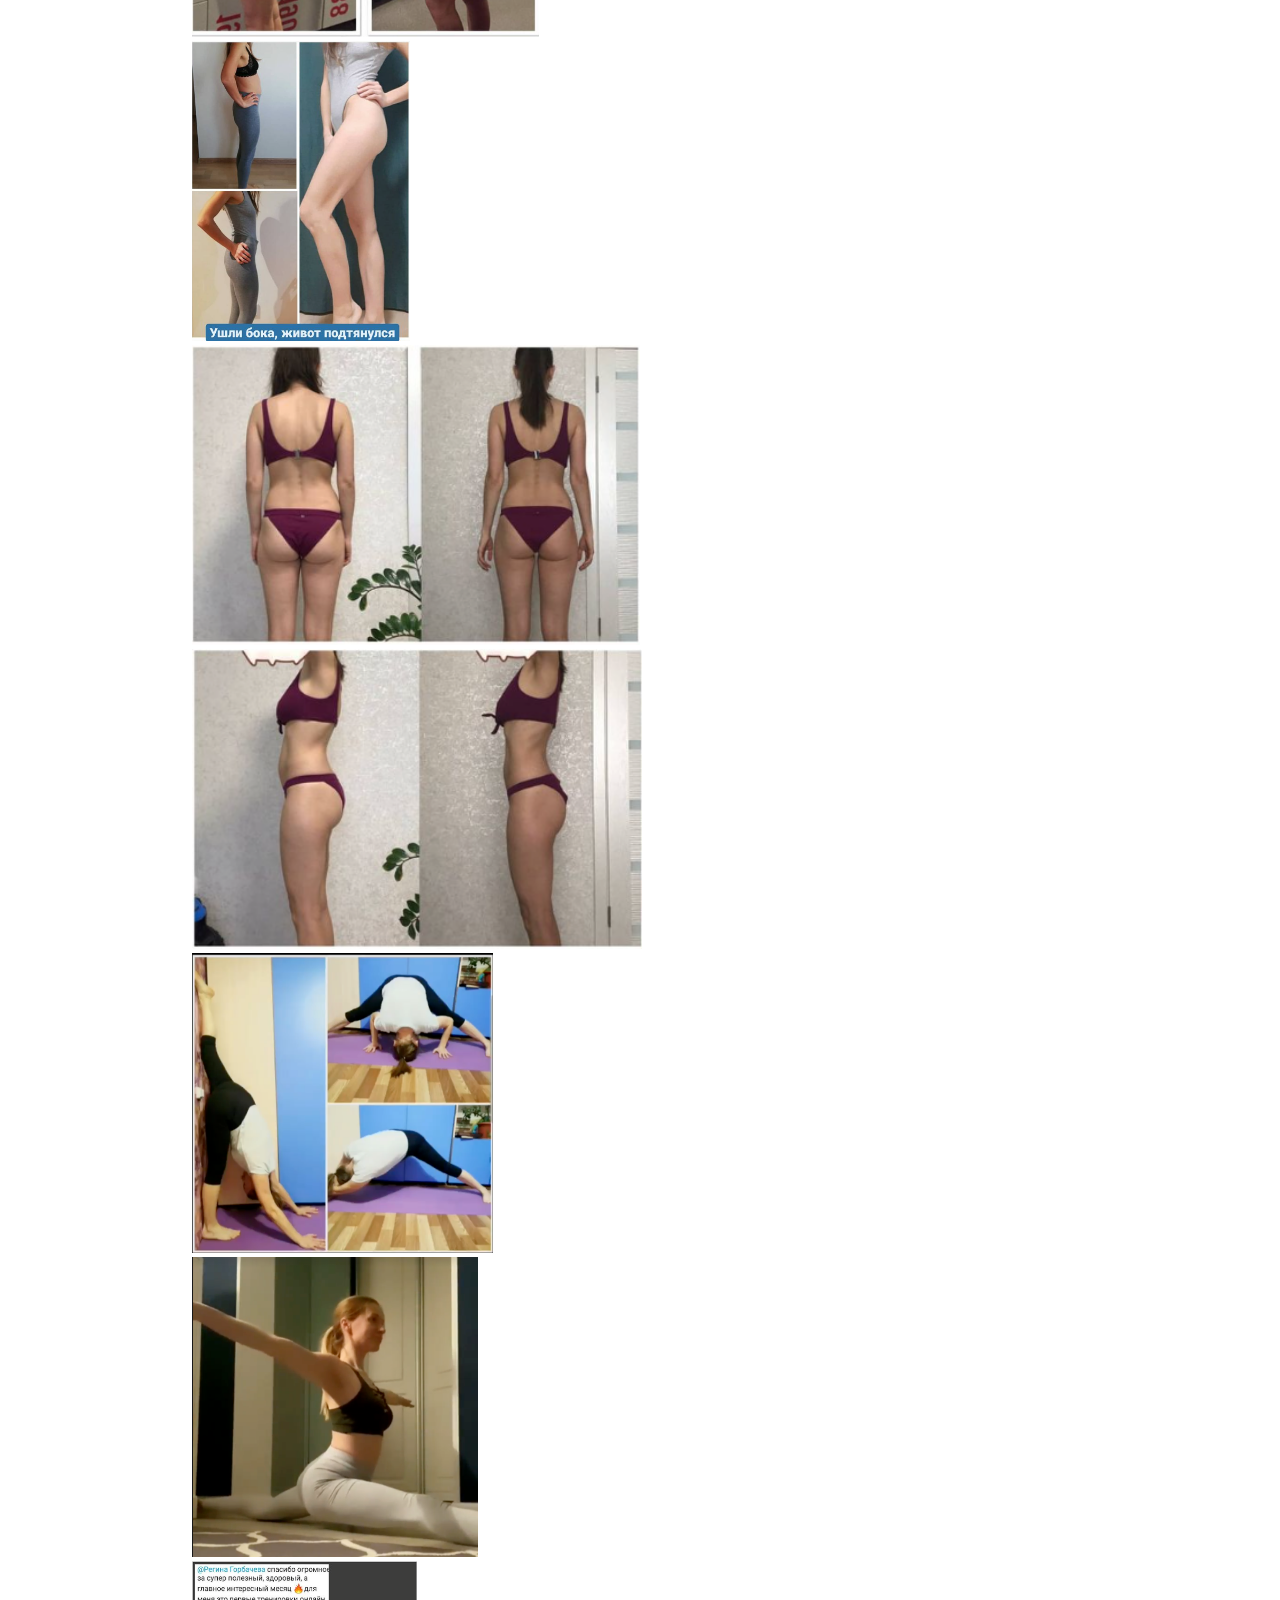
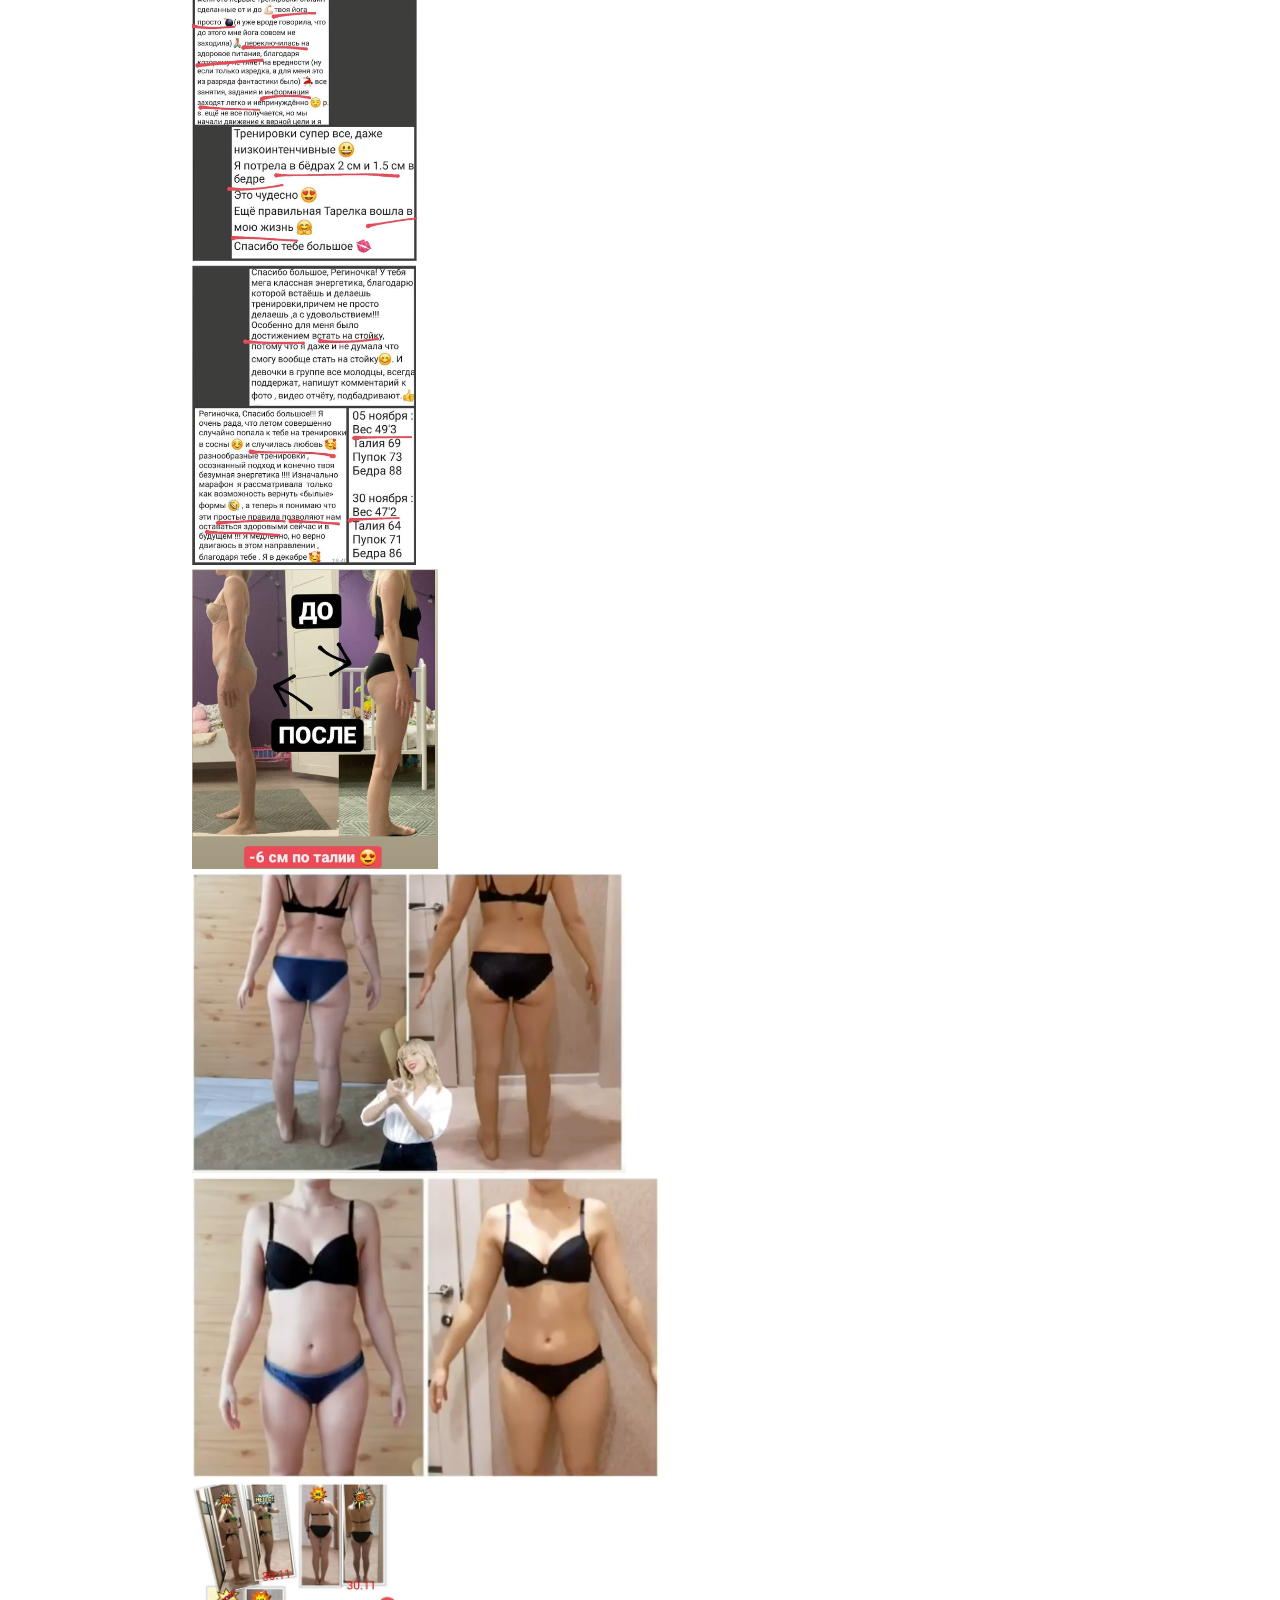
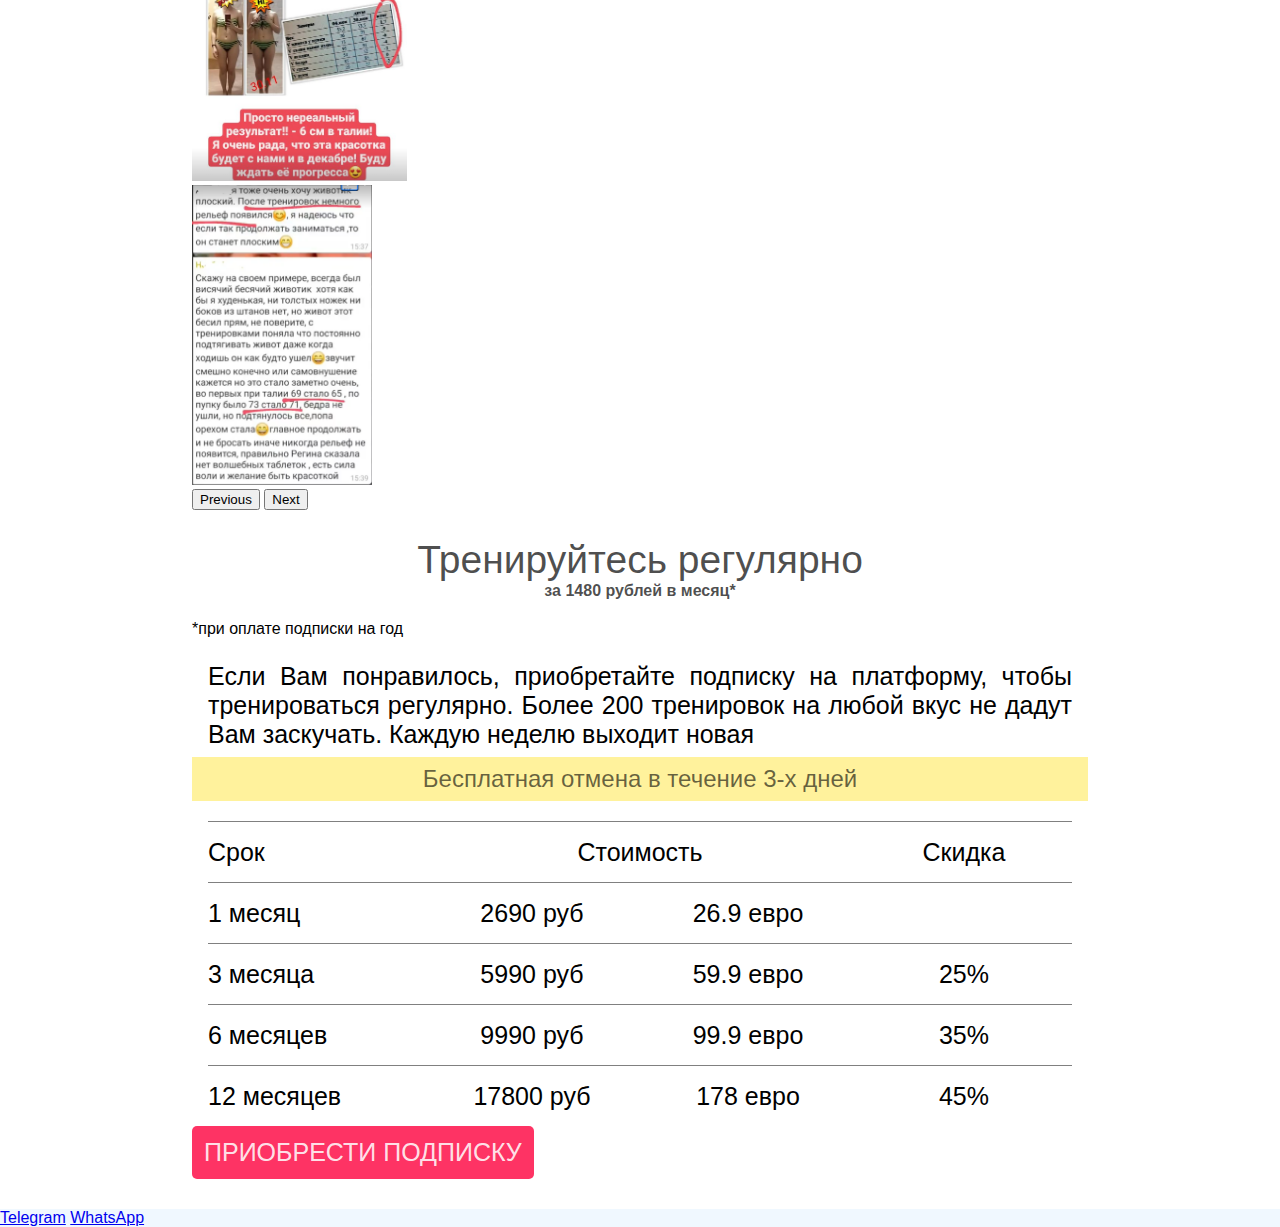
==== commit 93ef6c89: "Add open-doors day link" ====
--- a/index.html
+++ b/index.html
@@ -24,7 +24,7 @@
 
 <link href="https://cdn.jsdelivr.net/npm/bootstrap@5.3.0/dist/css/bootstrap.min.css" rel="stylesheet" integrity="sha384-9ndCyUaIbzAi2FUVXJi0CjmCapSmO7SnpJef0486qhLnuZ2cdeRhO02iuK6FUUVM" crossorigin="anonymous">
 
-<link href="./css/styles.css?1725311827" rel="stylesheet">
+<link href="./css/styles.css?1731278127" rel="stylesheet">
 <link rel="stylesheet" href="./css/decorations.css"/>
 <link rel="stylesheet" href="./css/section-common.css"/>
 <link rel="stylesheet" href="./css/hero-section.css"/>
@@ -83,7 +83,8 @@
   <body>
 
     <div id="all">
-      <section id="hero-section">
+      <div id="open-door-link">11-12 ноября доступ к платформе бесплатно</div>
+<section id="hero-section">
     <div id="hero-container">
         <div id="navbar-container">
             <div id="owner-name">РЕГИНА ГОРБАЧЕВА</div>
@@ -104,7 +105,7 @@
     </div>
 
     <div id="cta-btn-container">
-        <a class="action-btn" href="#trial-section">БЕСПЛАТНЫЕ ТРЕНИРОВКИ</a>
+        <a class="action-btn" href="https://regina-go.web.app/register">ДЕНЬ ОТКРЫТЫХ ДВЕРЕЙ</a>
     </div>
 
     <div id="image-container">
--- a/css/hero-section.css
+++ b/css/hero-section.css
@@ -14,6 +14,13 @@
   background-size: auto 100%;
   z-index: 0;
   opacity: 0.6;
+}
+
+#open-door-link {
+  height: 30px;
+  background: rgb(255, 242, 156);
+  color: rgba(0, 0, 0, 0.6);
+  text-align: center;
 }
 
 .hero-page-decoration {
@@ -36,6 +43,13 @@
   .trial-period-notice {
     font-size: 24px;
   }
+  #open-door-link {
+    height: 40px;
+    font-size: 24px;
+    background: rgb(255, 242, 156);
+    color: rgba(0, 0, 0, 0.6);
+    text-align: center;
+  }
 }
 
 /*# sourceMappingURL=hero-section.css.map */
--- a/css/trial-training-btn.css
+++ b/css/trial-training-btn.css
@@ -1,6 +1,6 @@
 #cta-btn-container {
   position: absolute;
-  bottom: 30px;
+  bottom: 70px;
   width: 100%;
   text-align: center;
 }
@@ -23,7 +23,7 @@
   }
   #cta-btn-container {
     text-align: start;
-    bottom: 50px;
+    bottom: 70px;
   }
 }
 
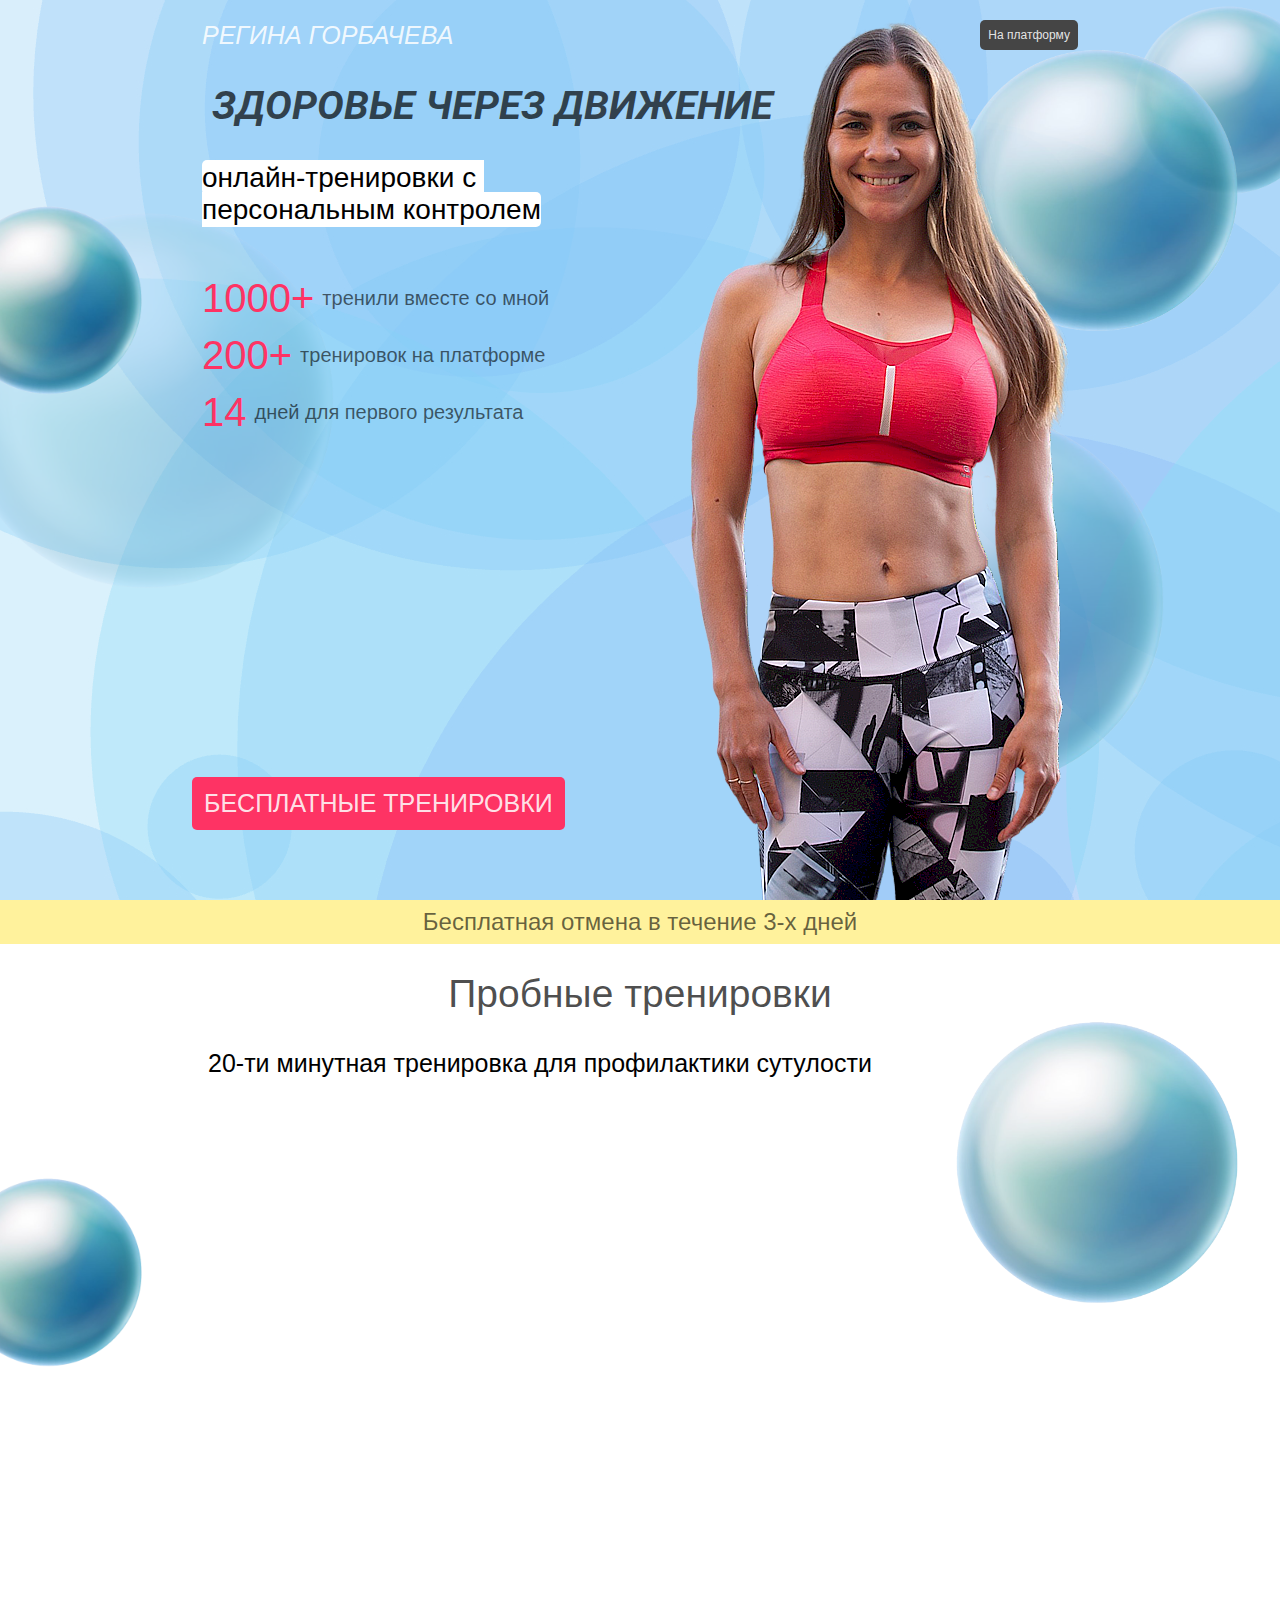
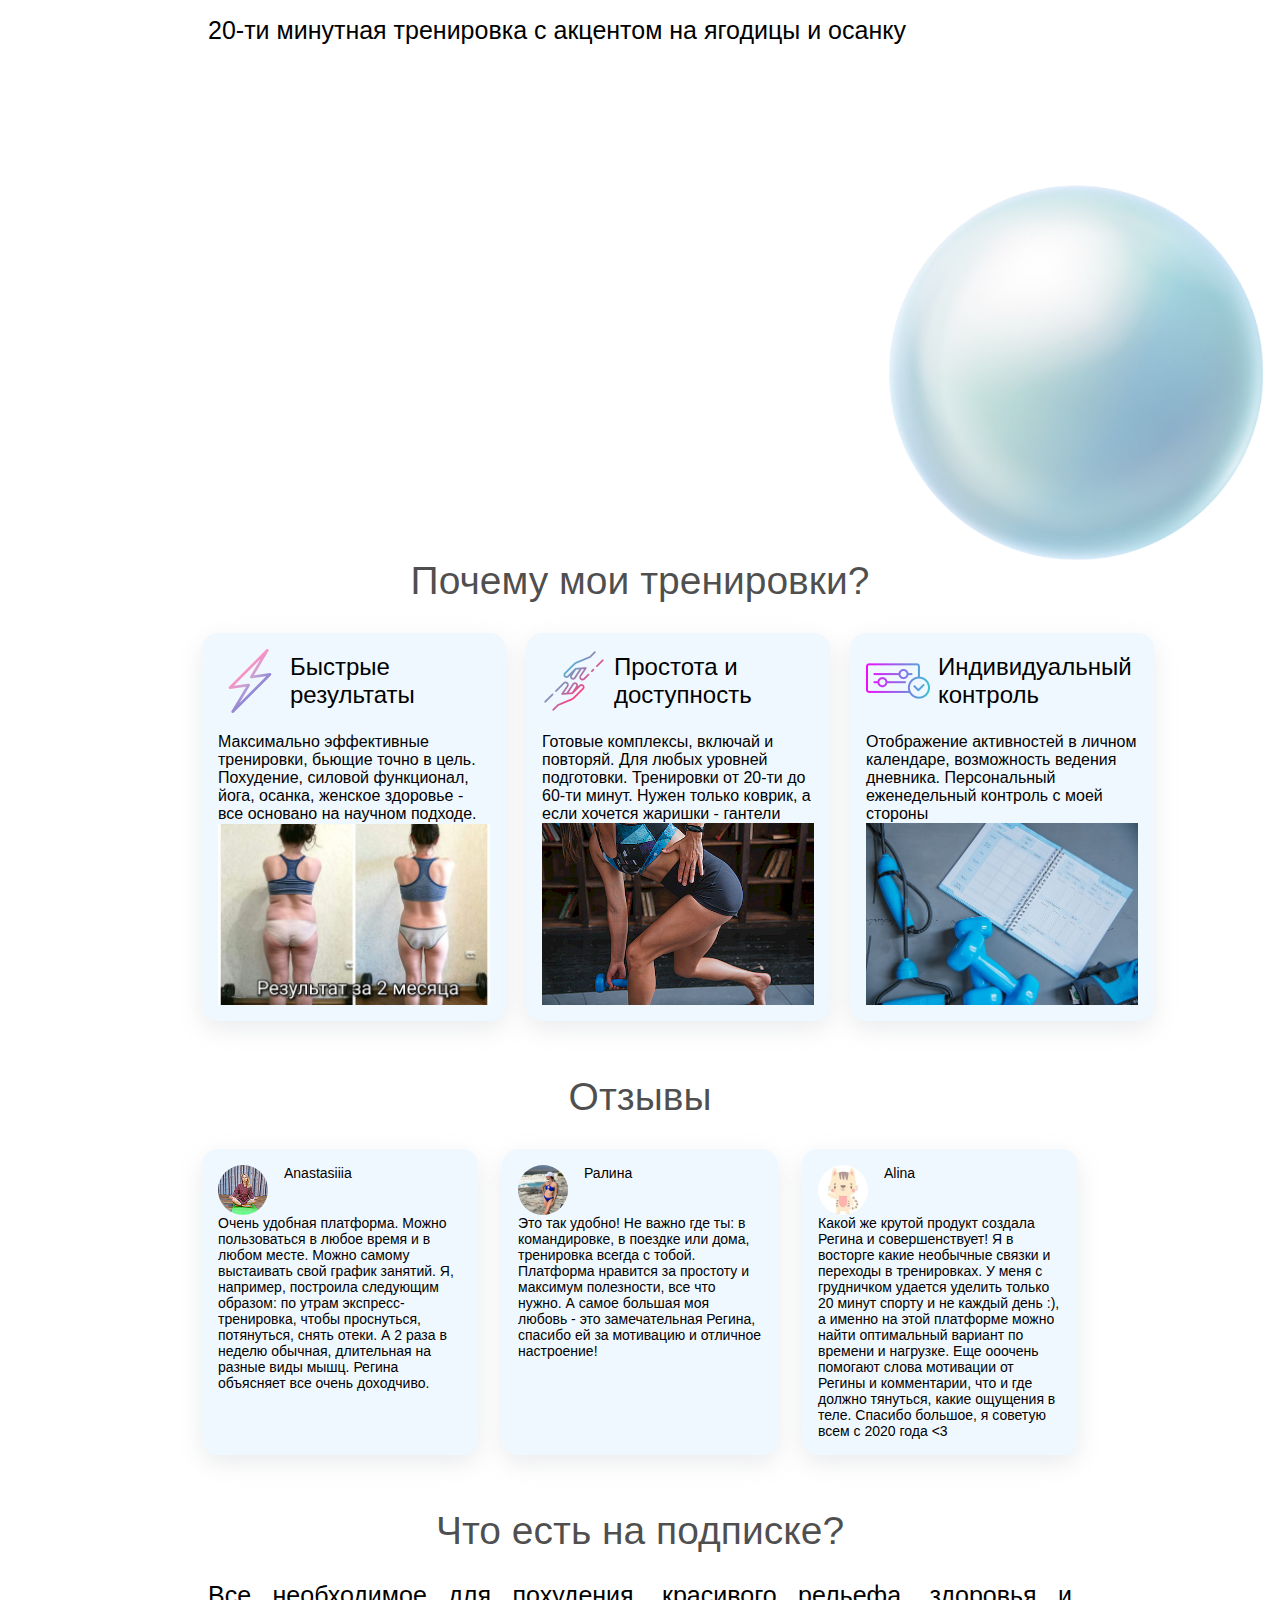
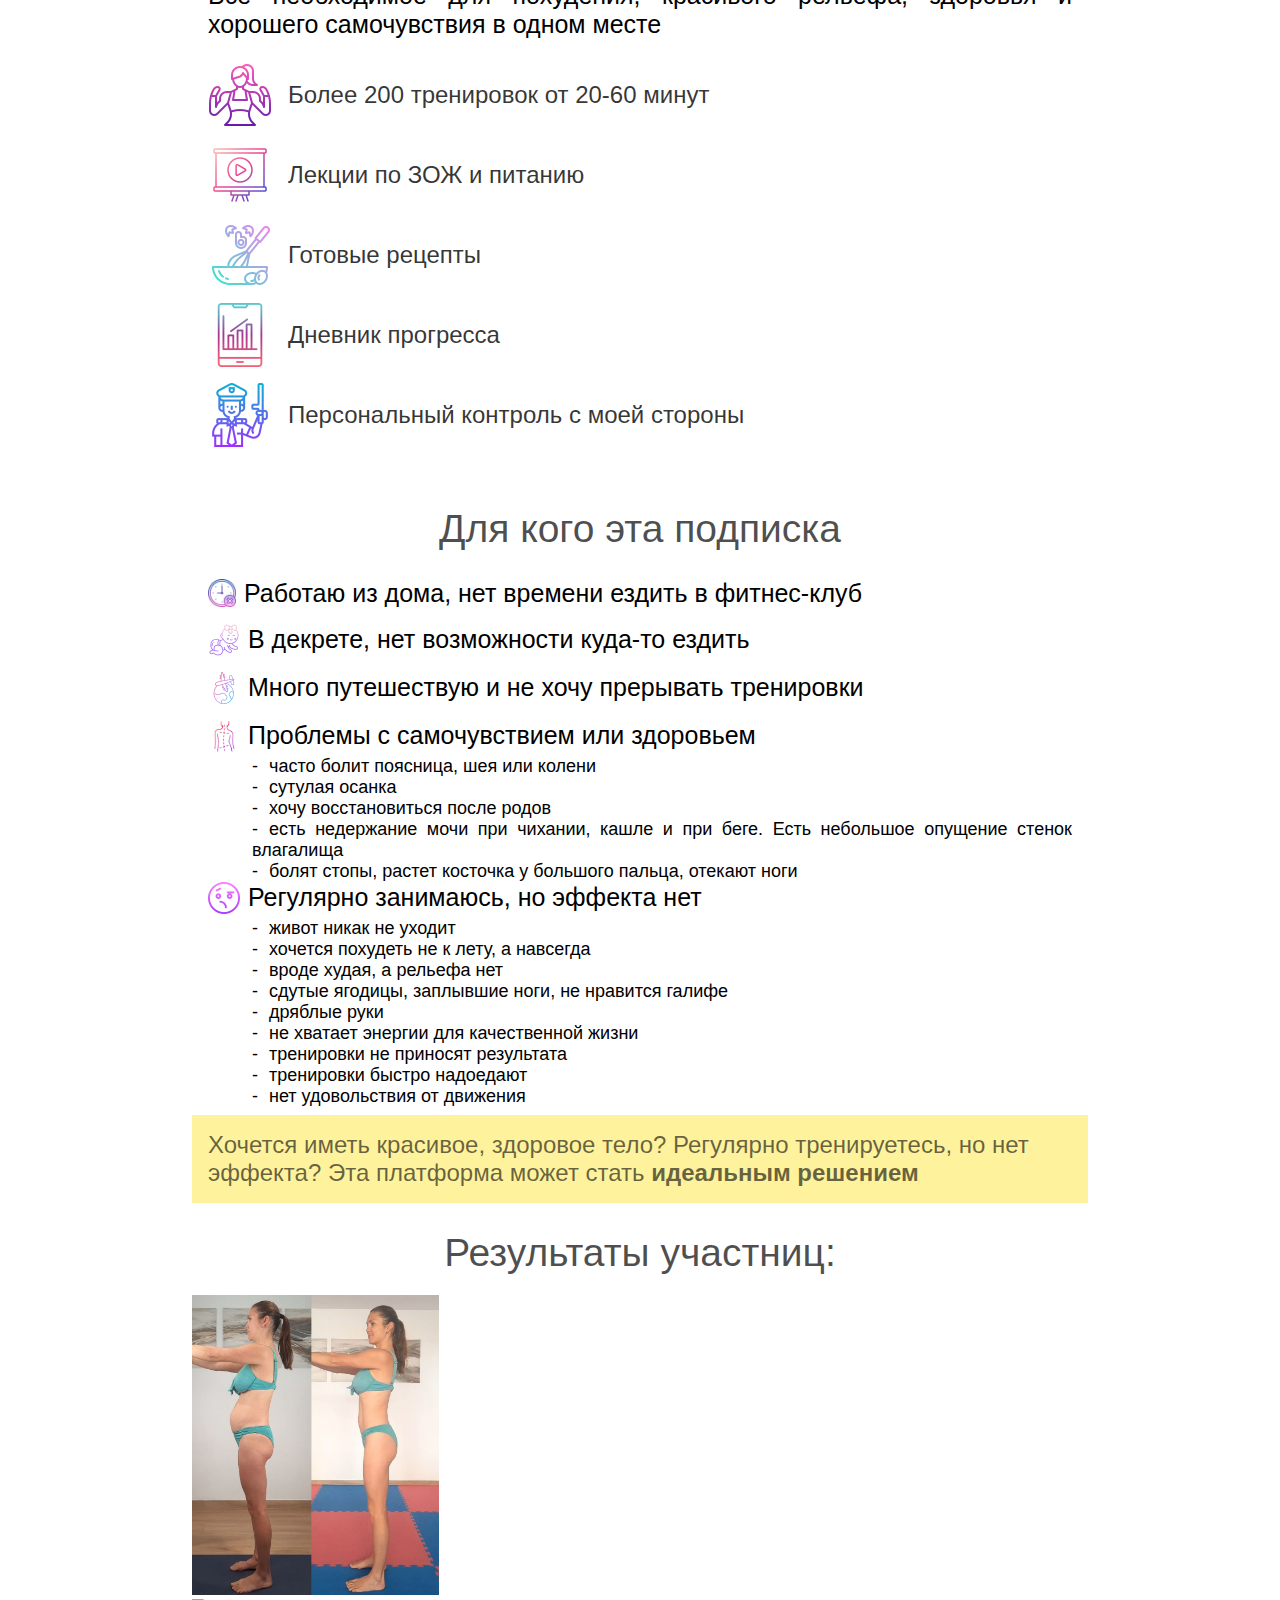
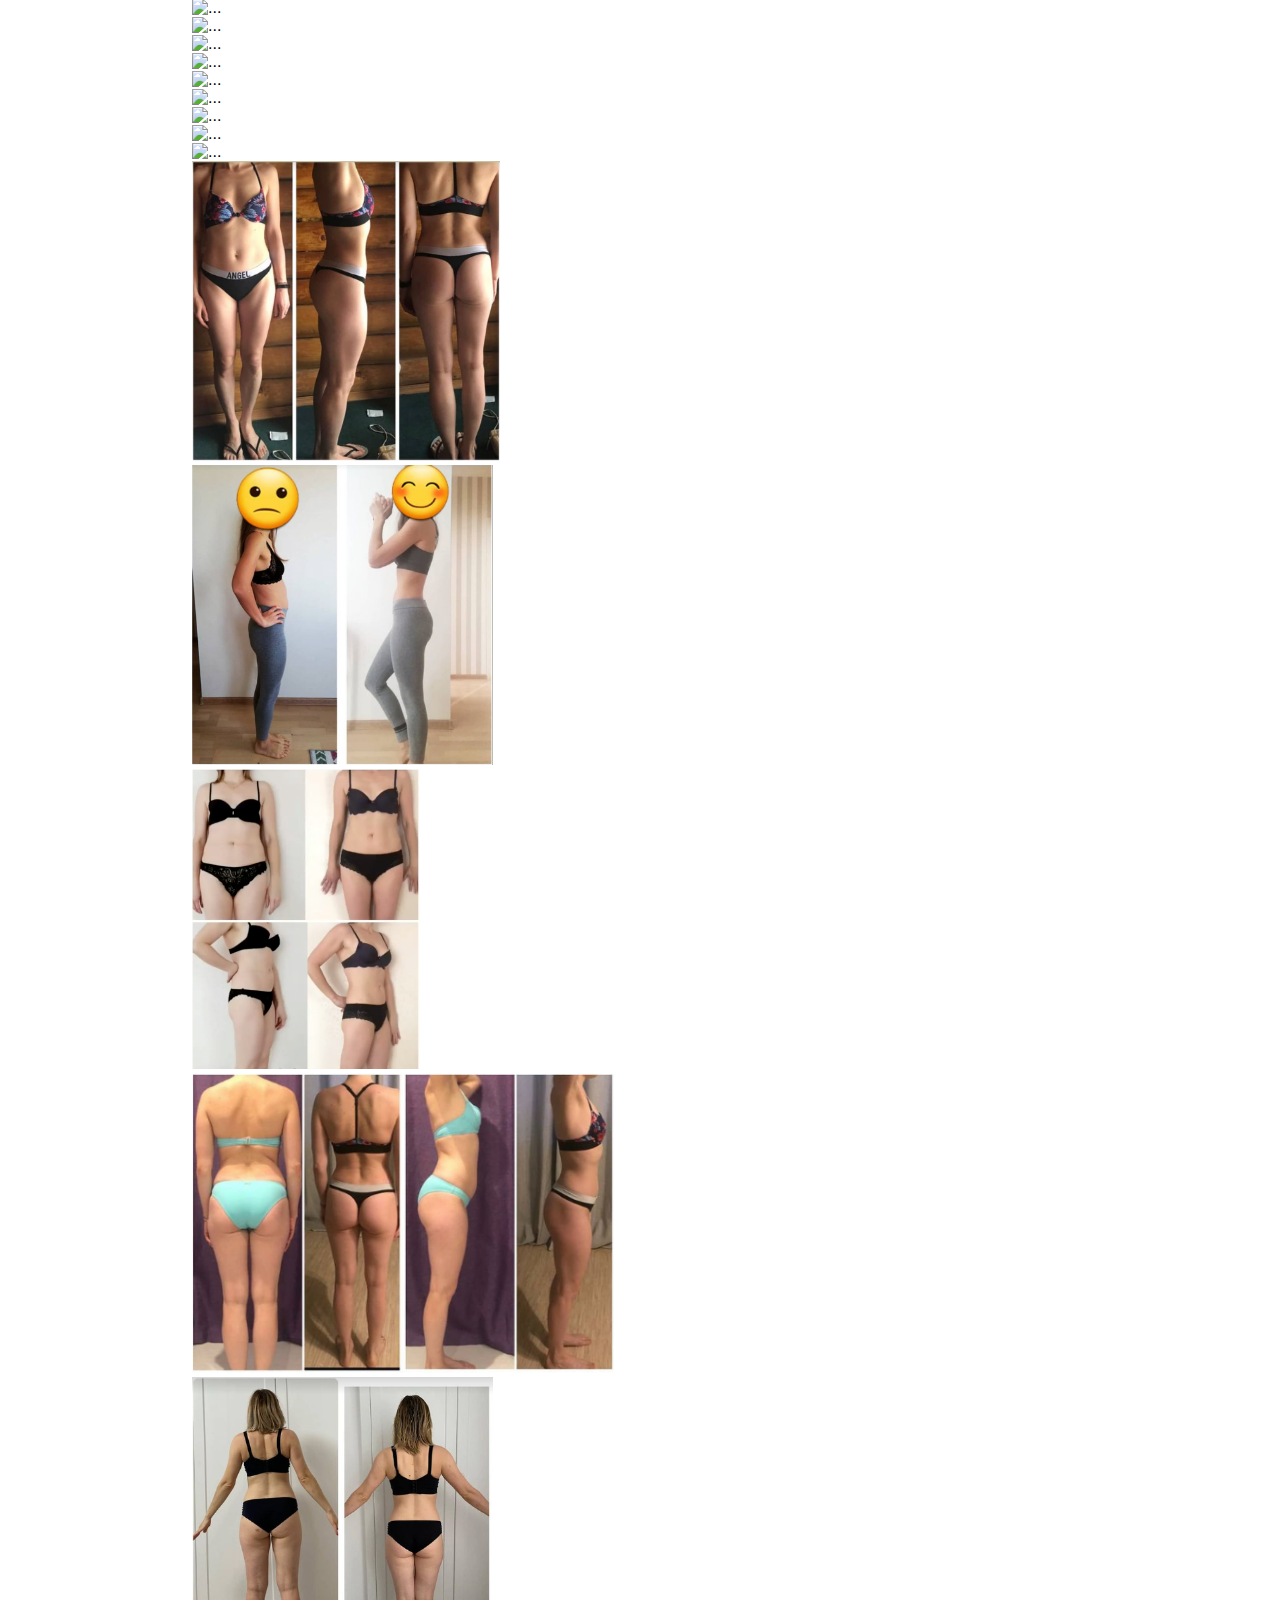
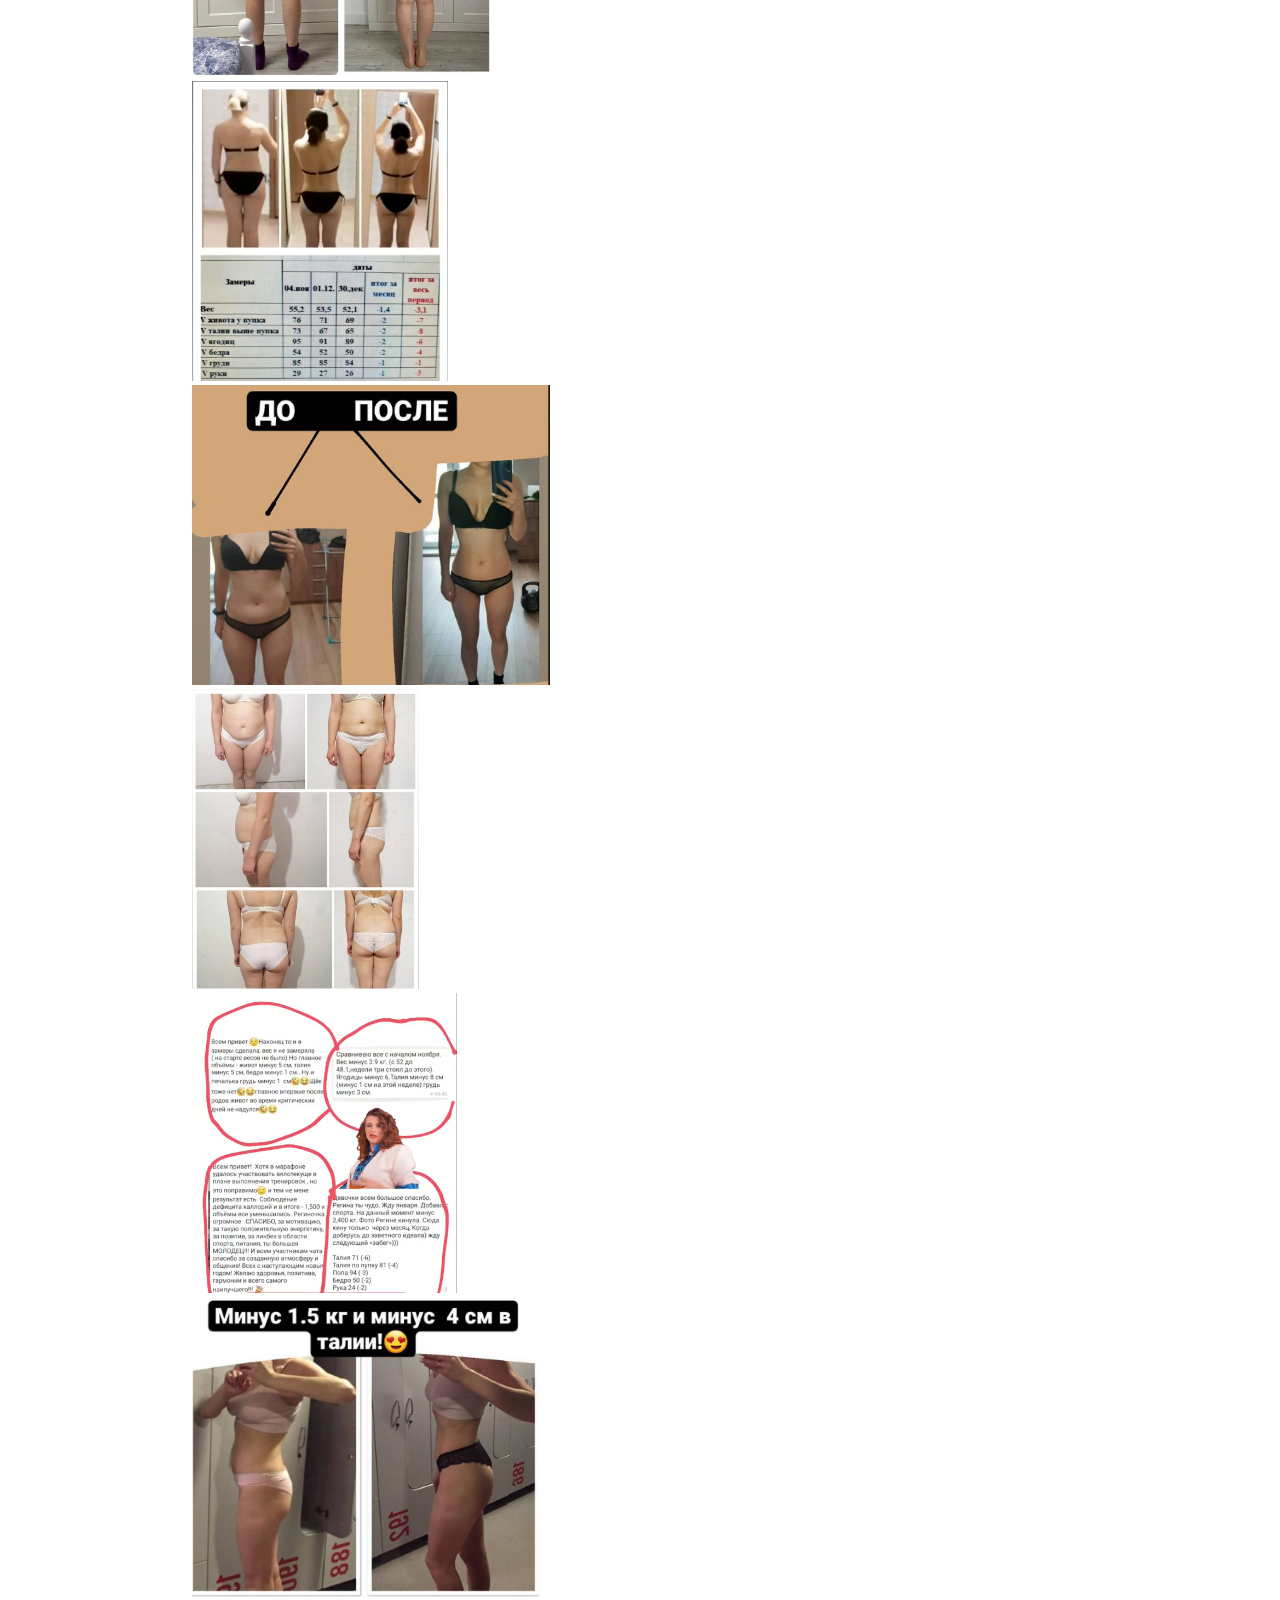
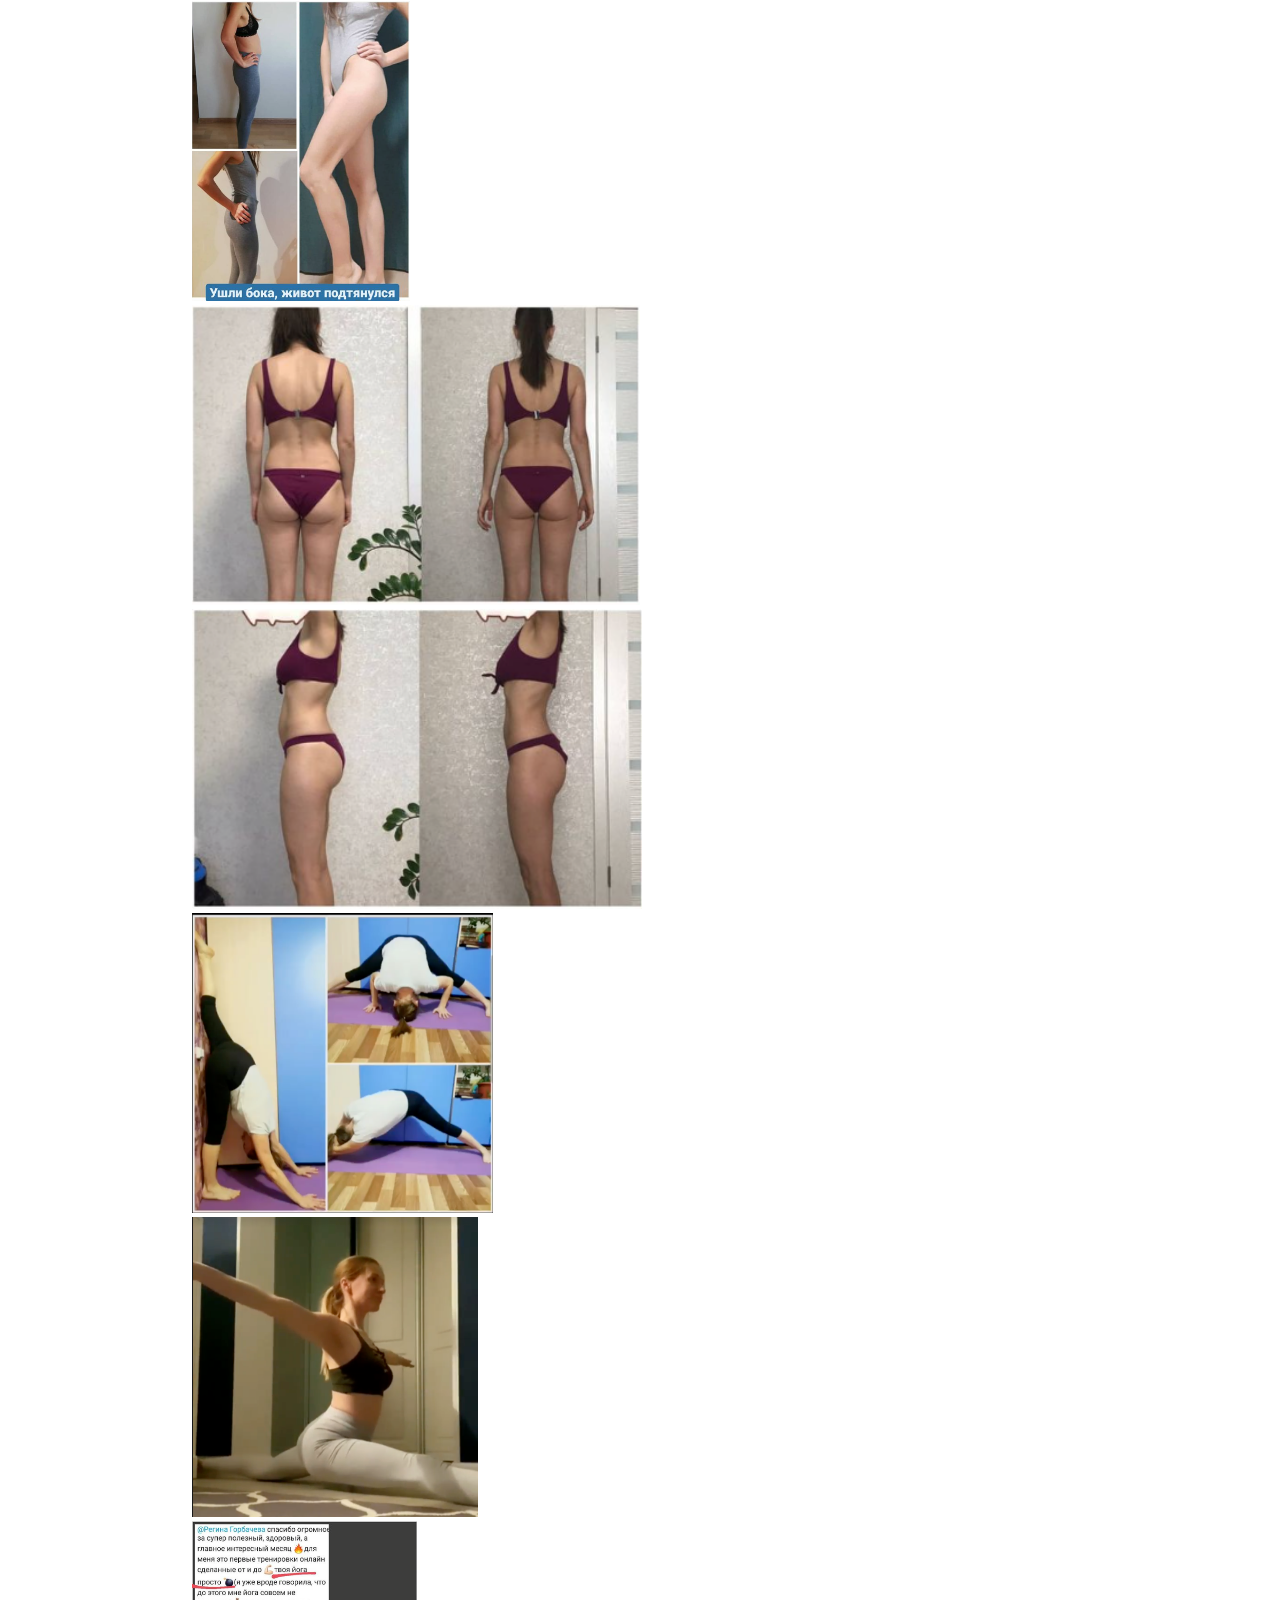
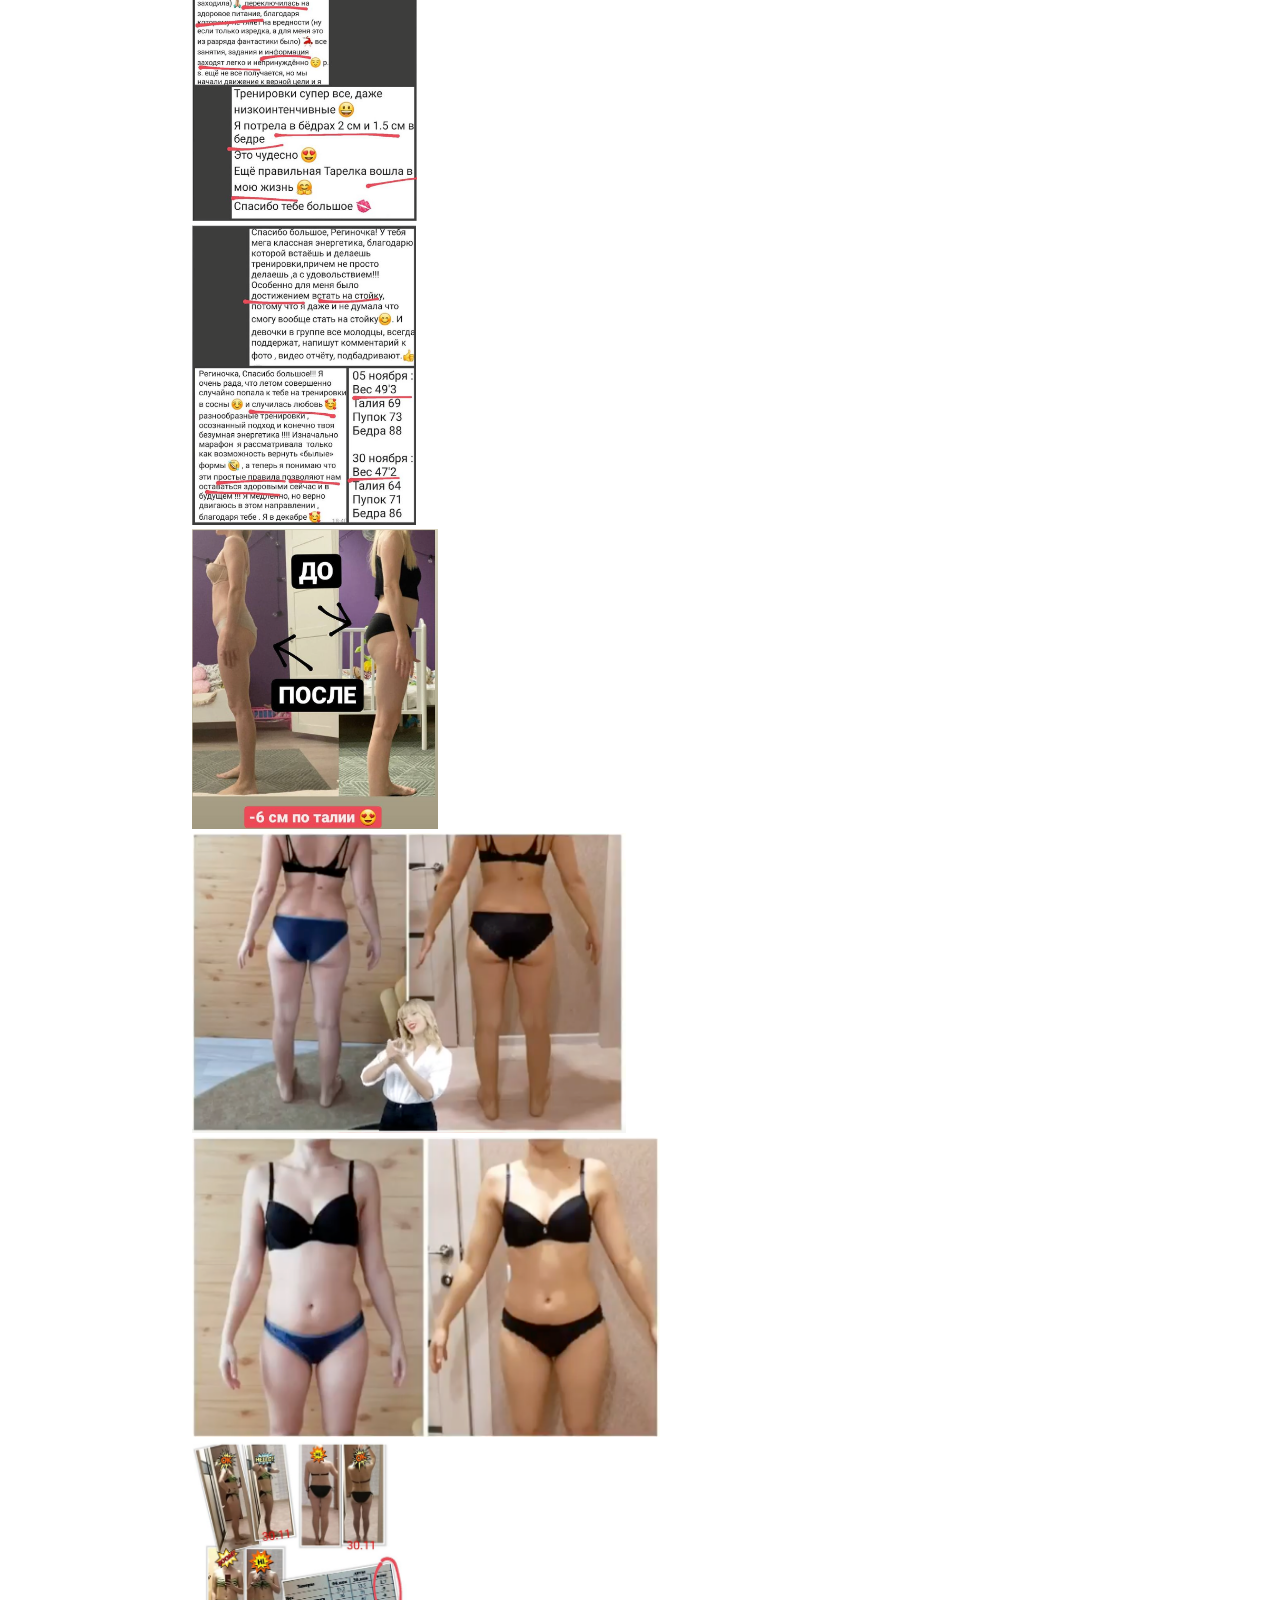
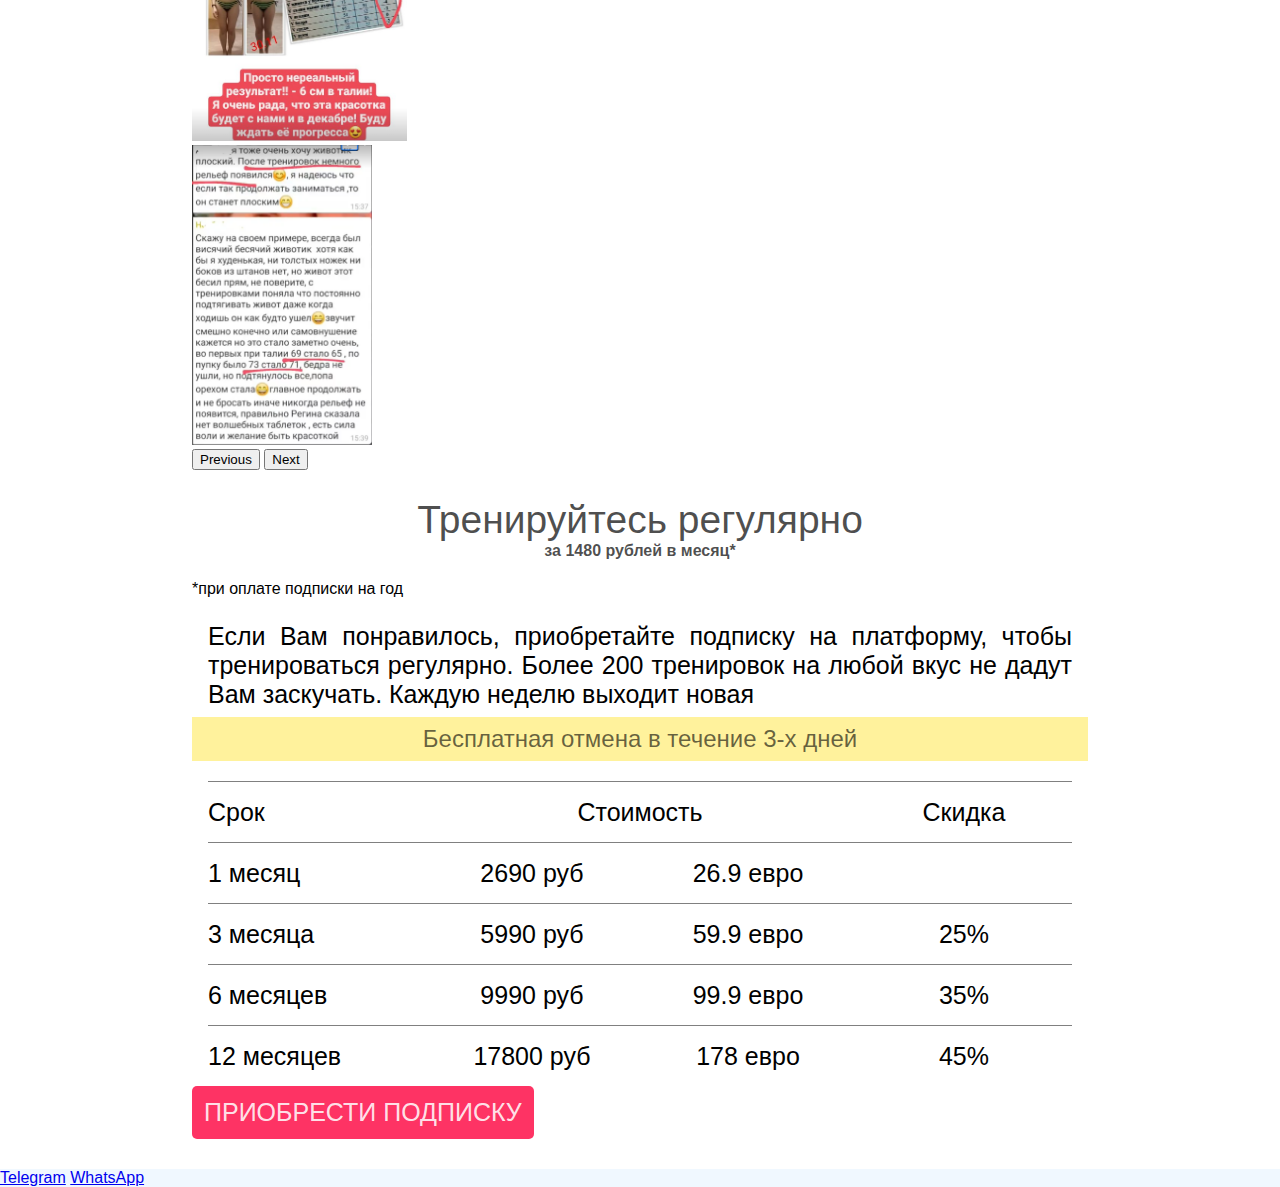
==== commit 9c524c8e: "Comment out open-door day" ====
--- a/index.html
+++ b/index.html
@@ -24,7 +24,7 @@
 
 <link href="https://cdn.jsdelivr.net/npm/bootstrap@5.3.0/dist/css/bootstrap.min.css" rel="stylesheet" integrity="sha384-9ndCyUaIbzAi2FUVXJi0CjmCapSmO7SnpJef0486qhLnuZ2cdeRhO02iuK6FUUVM" crossorigin="anonymous">
 
-<link href="./css/styles.css?1731278127" rel="stylesheet">
+<link href="./css/styles.css?1731484699" rel="stylesheet">
 <link rel="stylesheet" href="./css/decorations.css"/>
 <link rel="stylesheet" href="./css/section-common.css"/>
 <link rel="stylesheet" href="./css/hero-section.css"/>
@@ -83,7 +83,7 @@
   <body>
 
     <div id="all">
-      <div id="open-door-link">11-12 ноября доступ к платформе бесплатно</div>
+      
 <section id="hero-section">
     <div id="hero-container">
         <div id="navbar-container">
@@ -105,8 +105,11 @@
     </div>
 
     <div id="cta-btn-container">
-        <a class="action-btn" href="https://regina-go.web.app/register">ДЕНЬ ОТКРЫТЫХ ДВЕРЕЙ</a>
-    </div>
+        <a class="action-btn" href="#trial-section">БЕСПЛАТНЫЕ ТРЕНИРОВКИ</a>
+    </div>
+
+
+
 
     <div id="image-container">
         <img src="img/hero-photo-429x900.png" alt="Привет!"/>
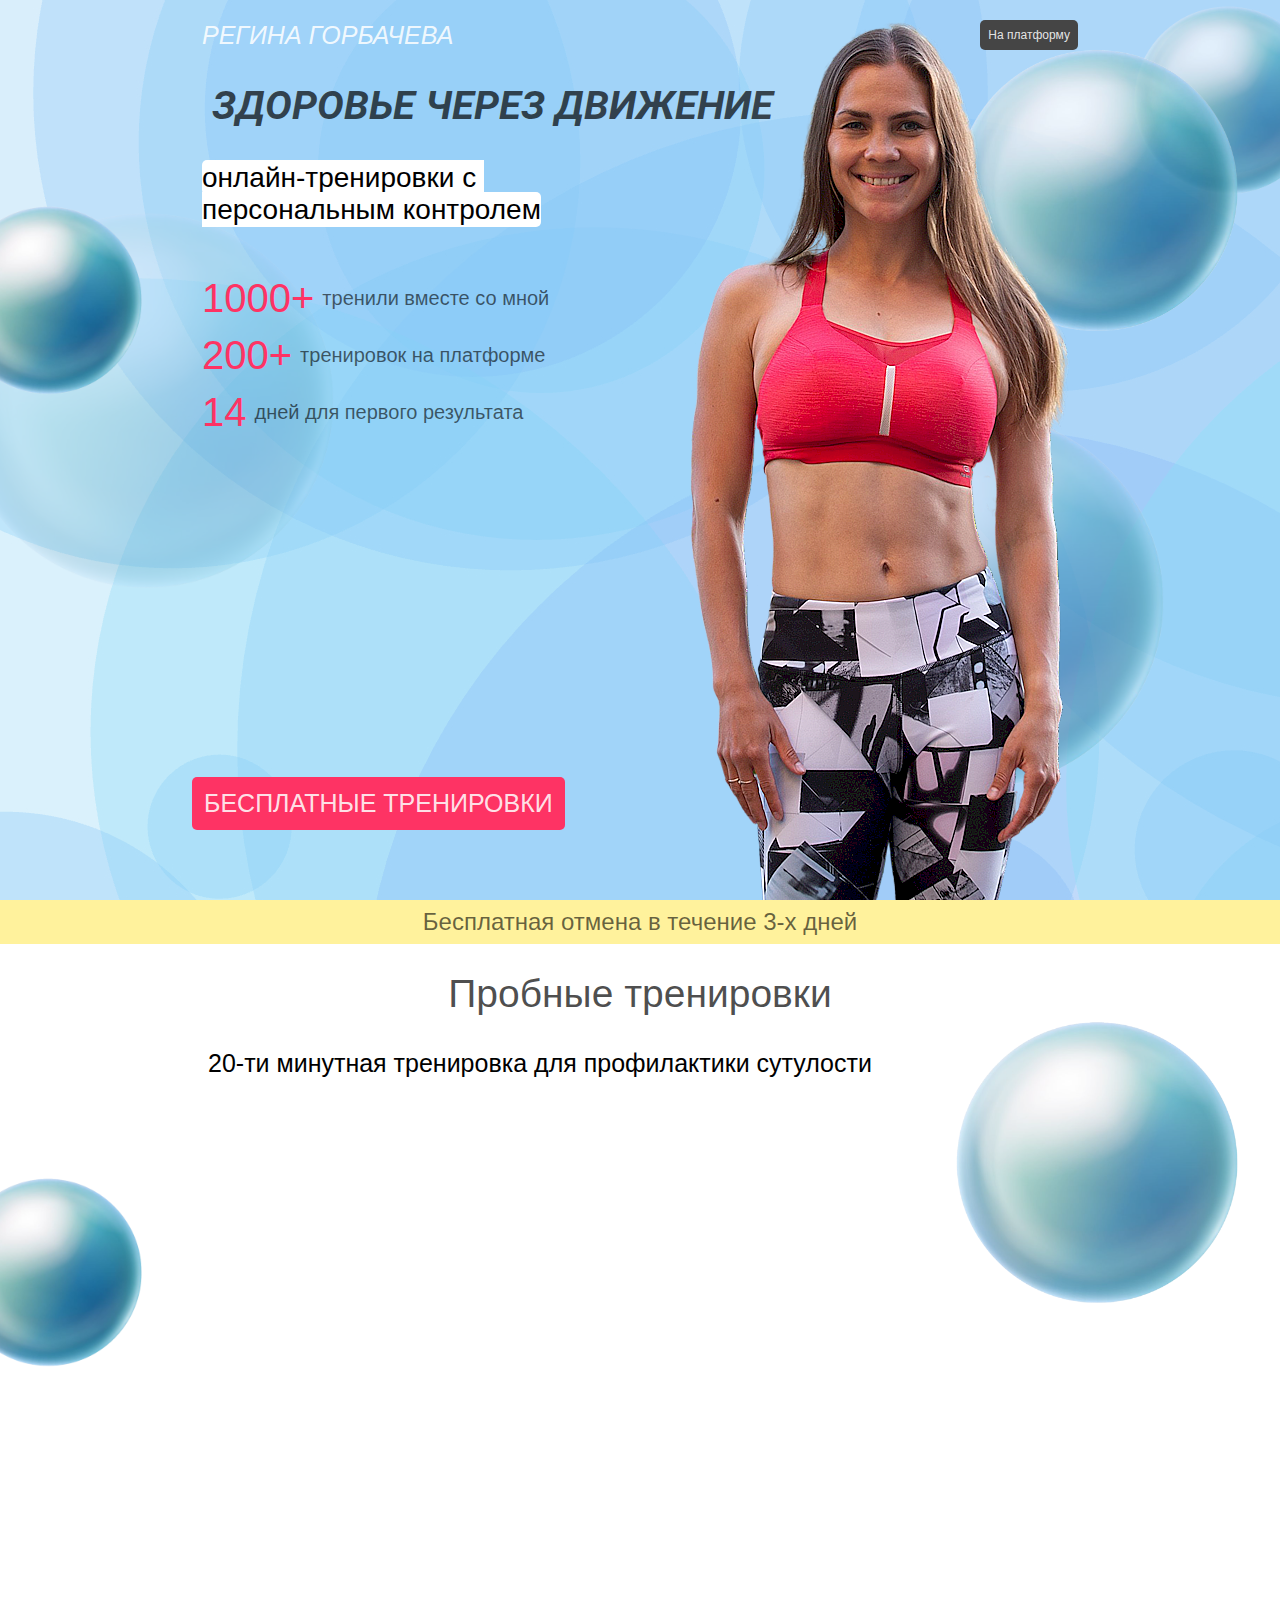
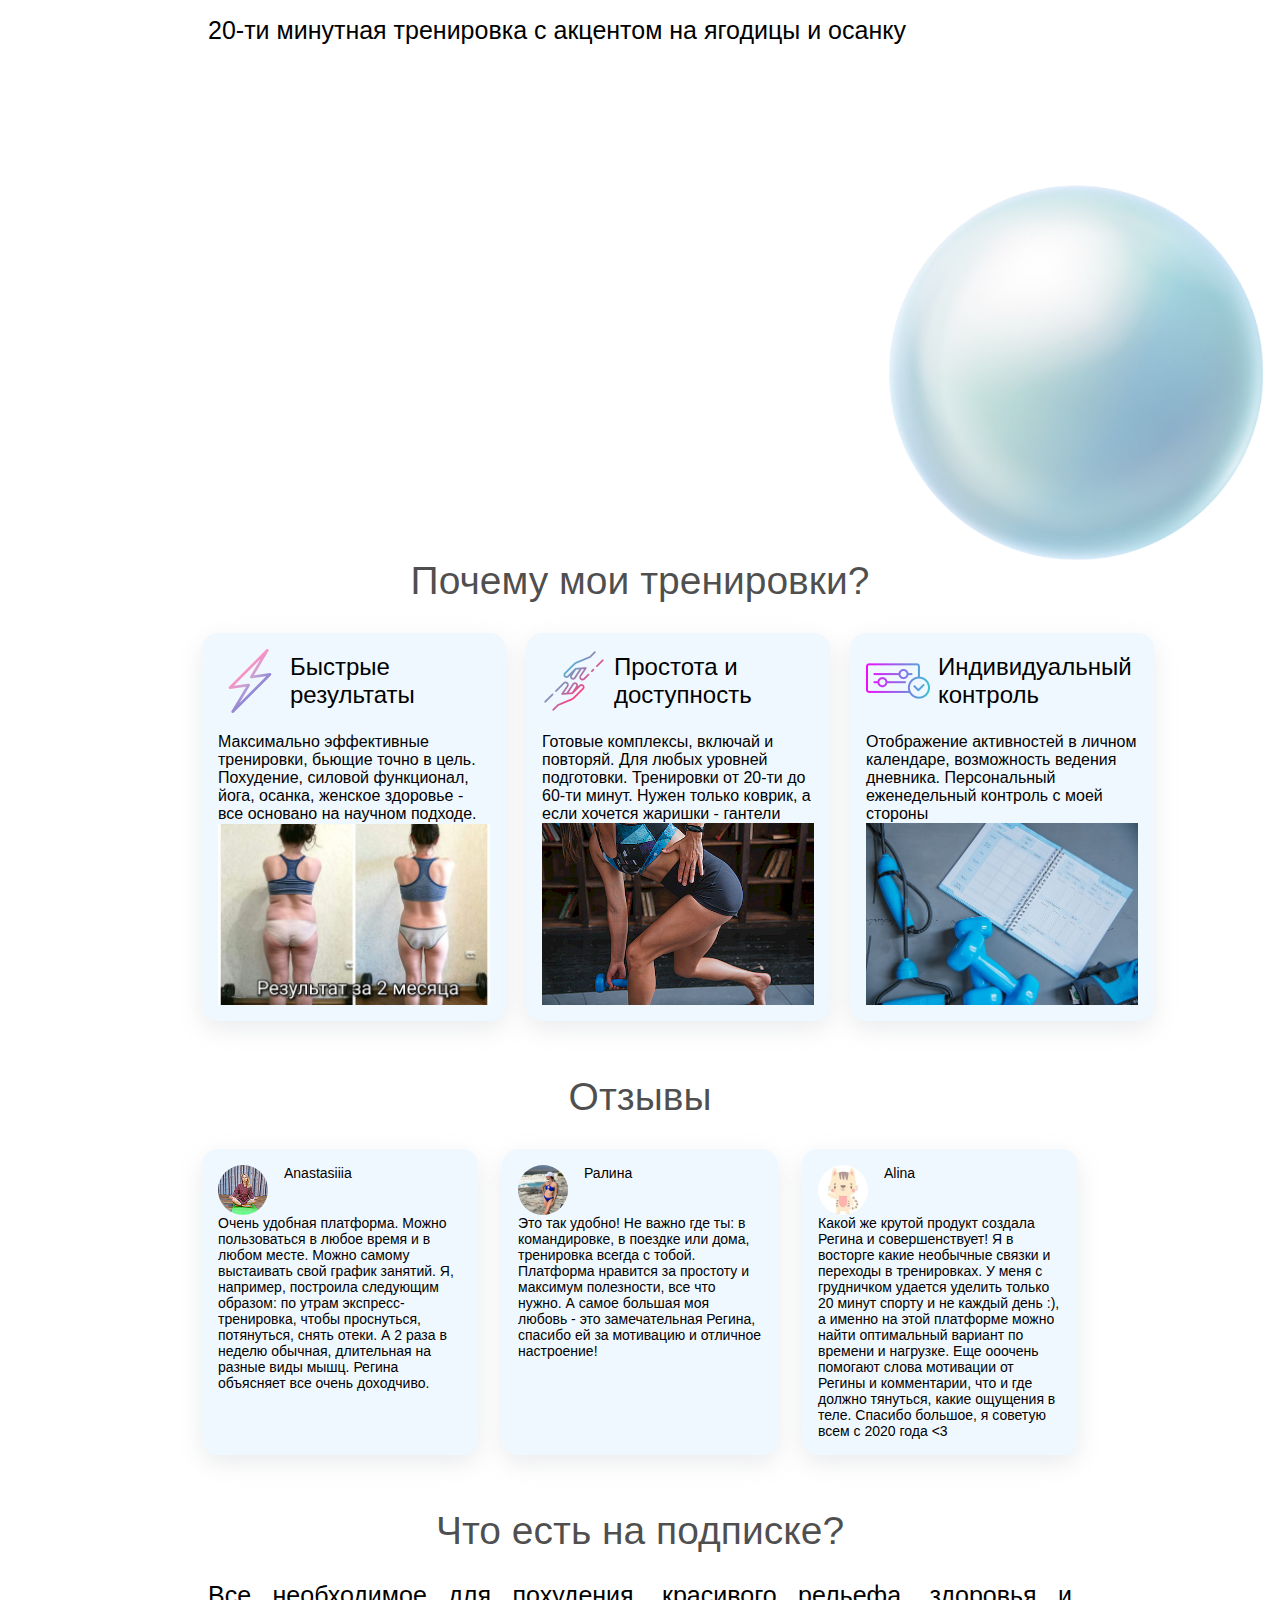
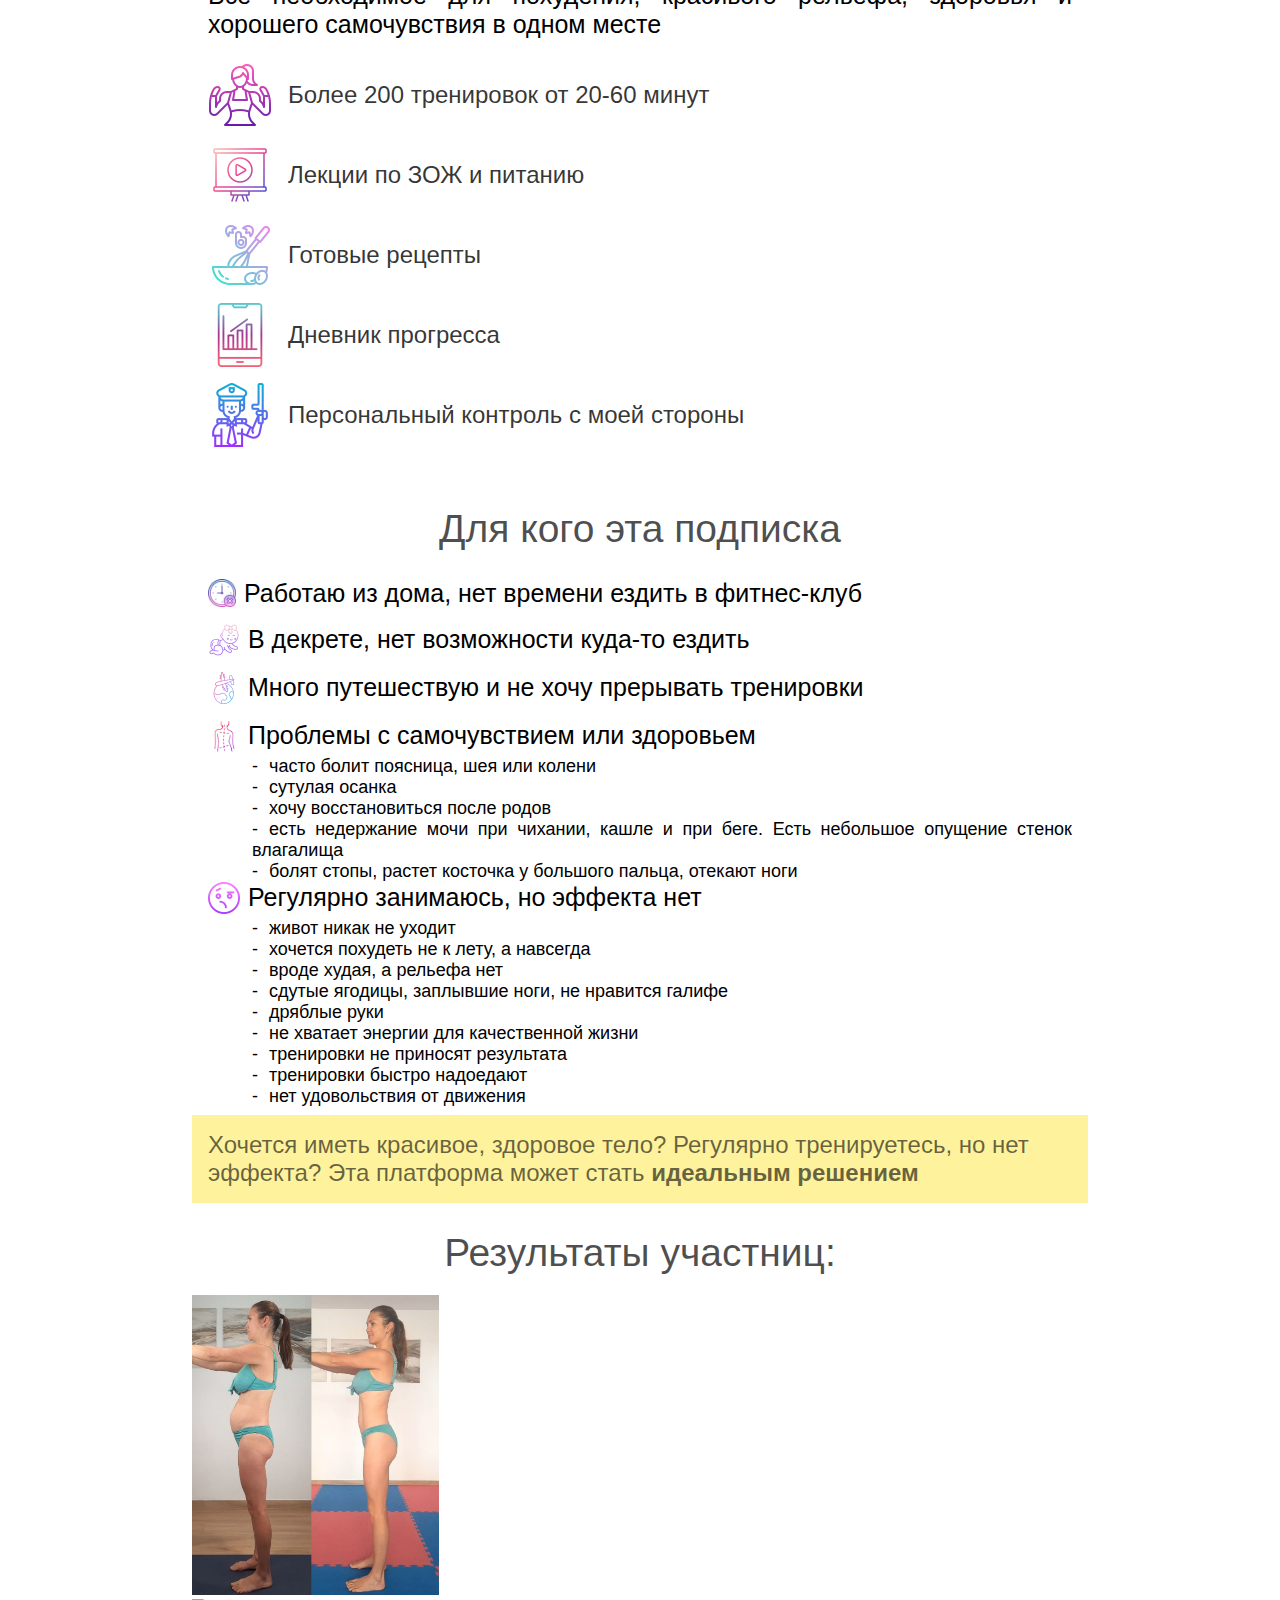
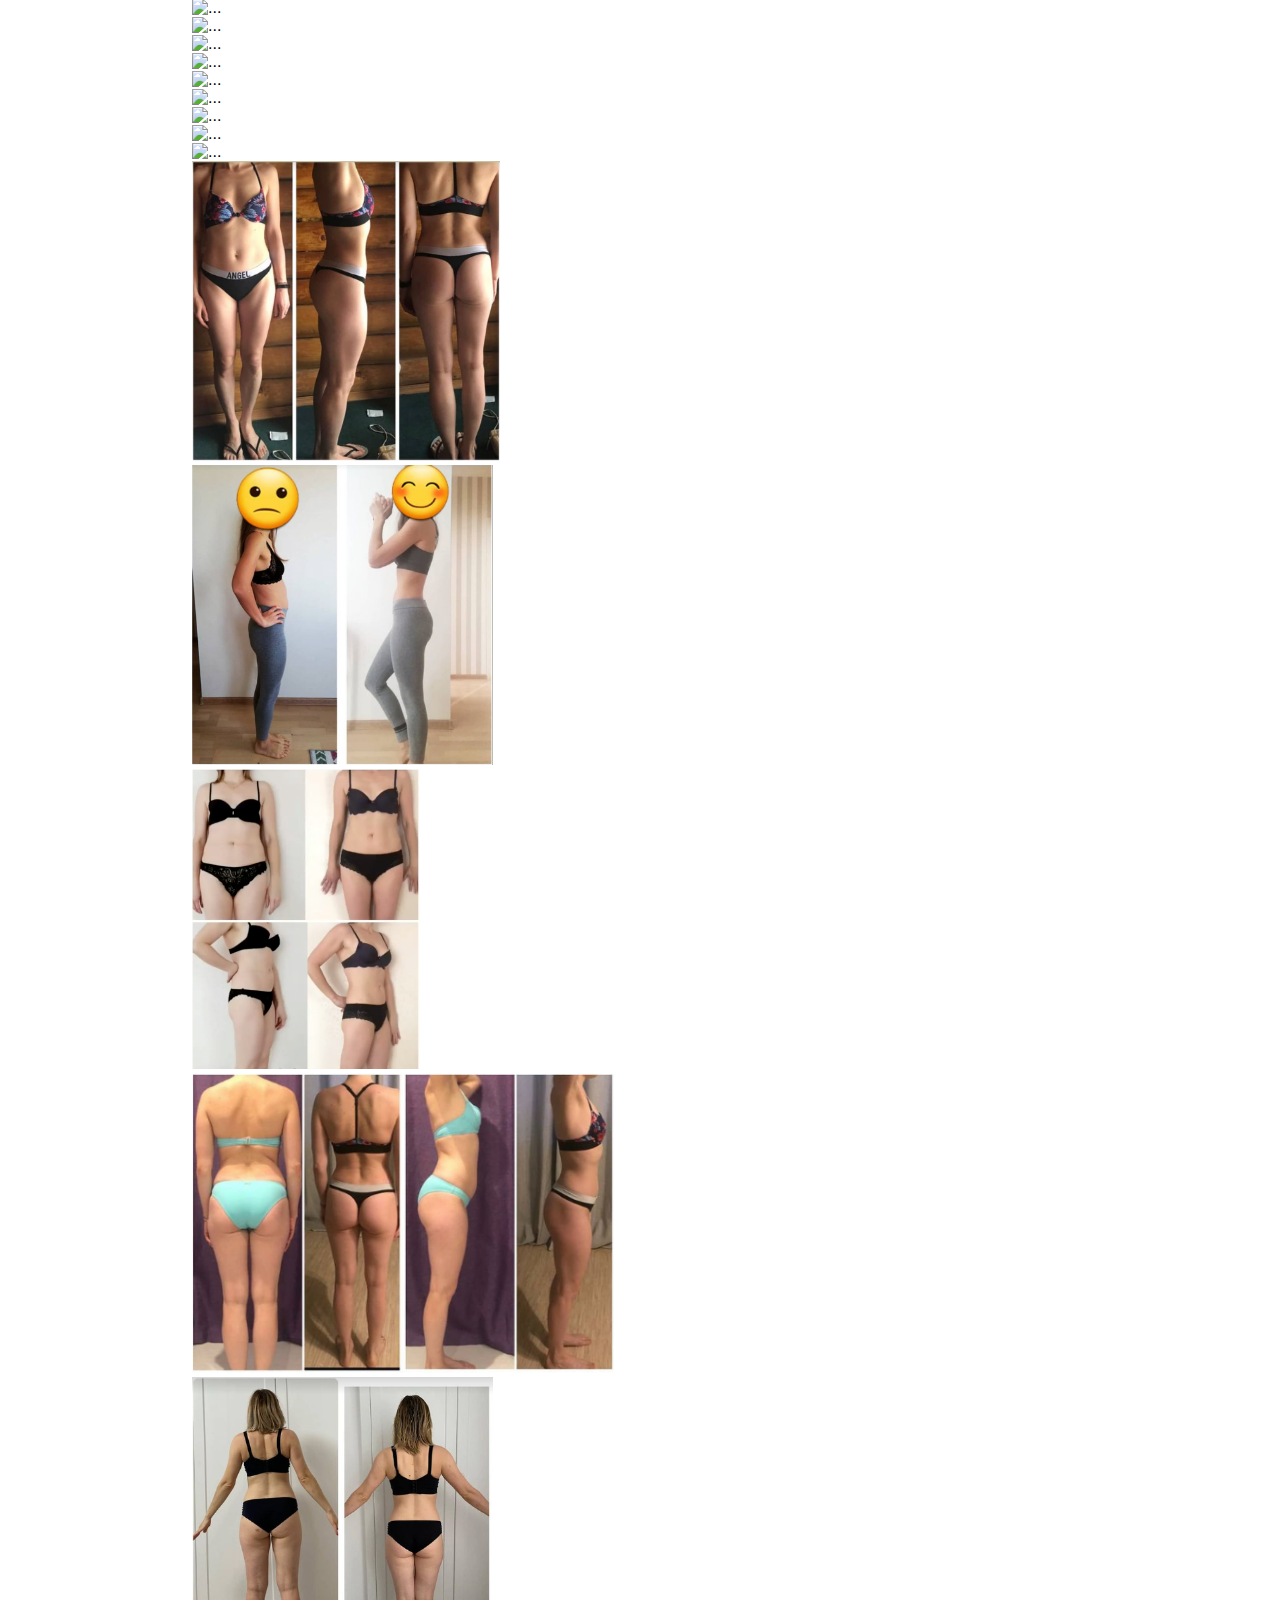
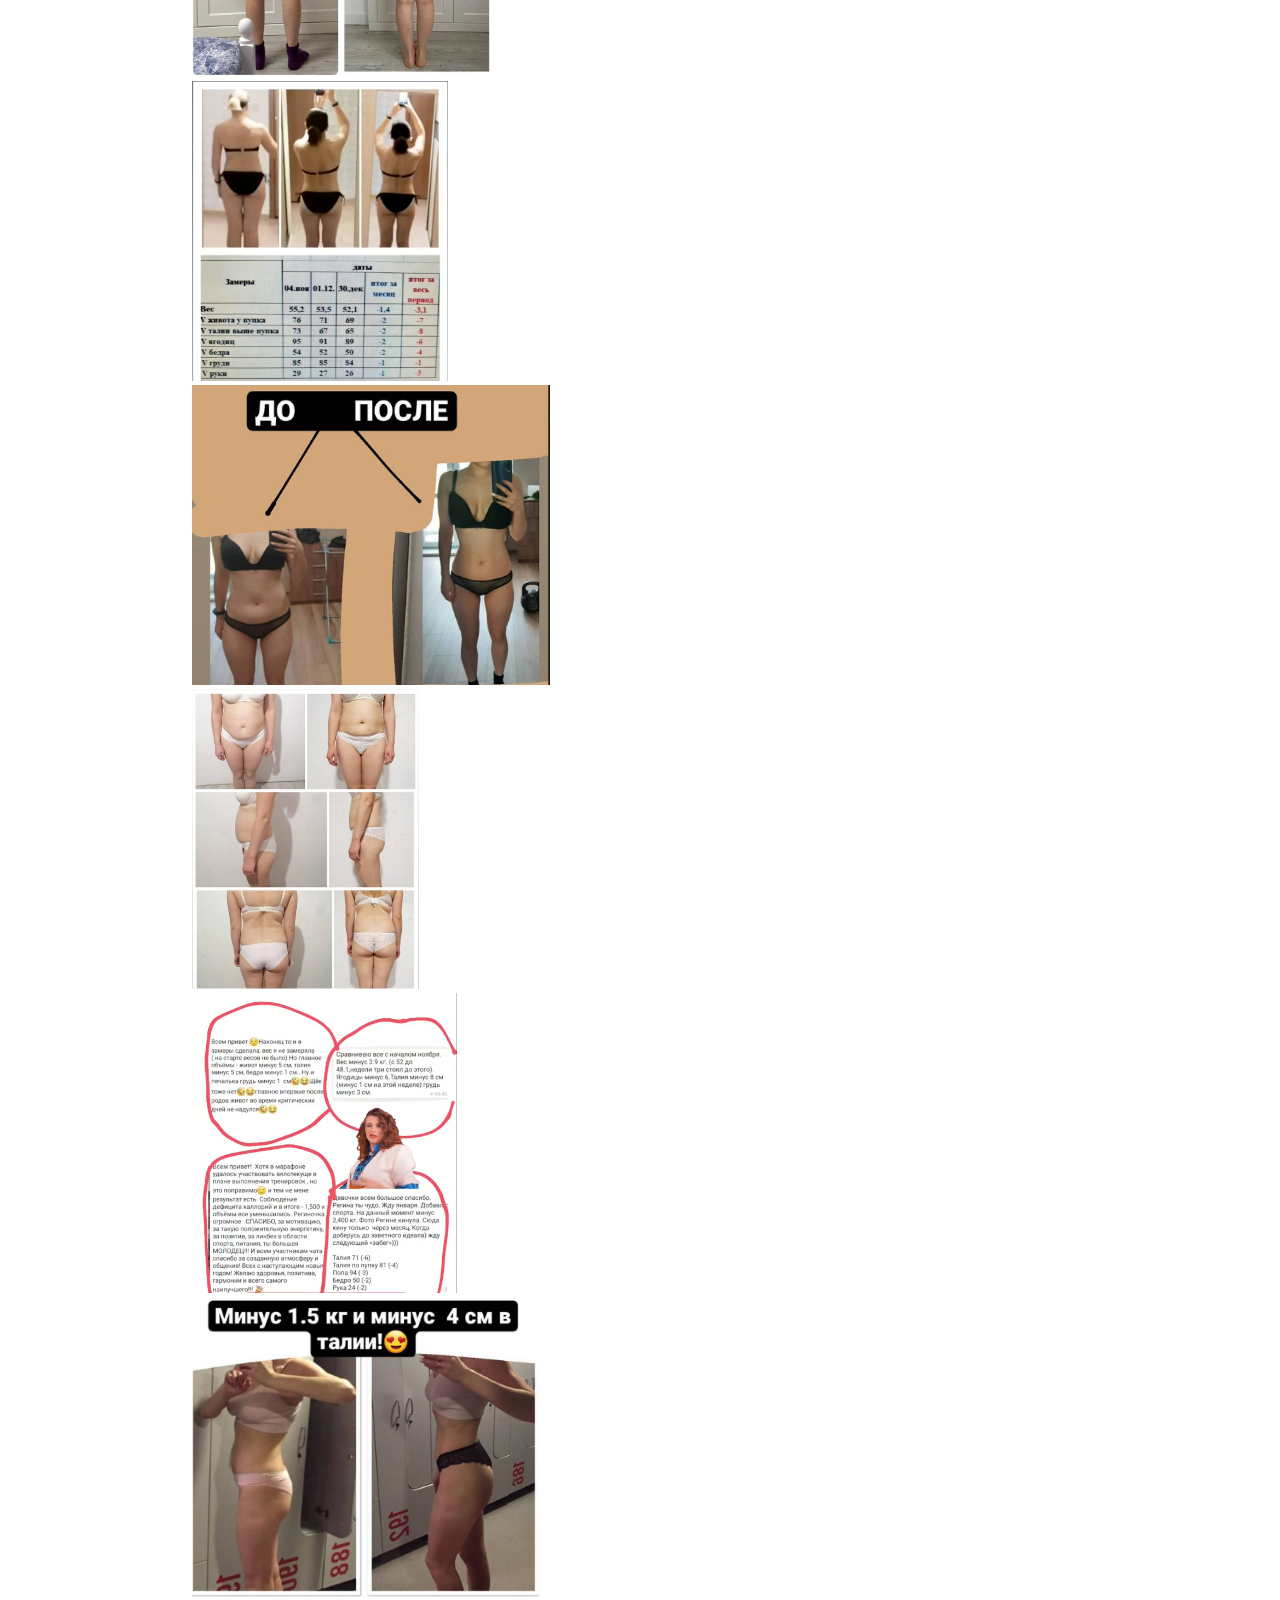
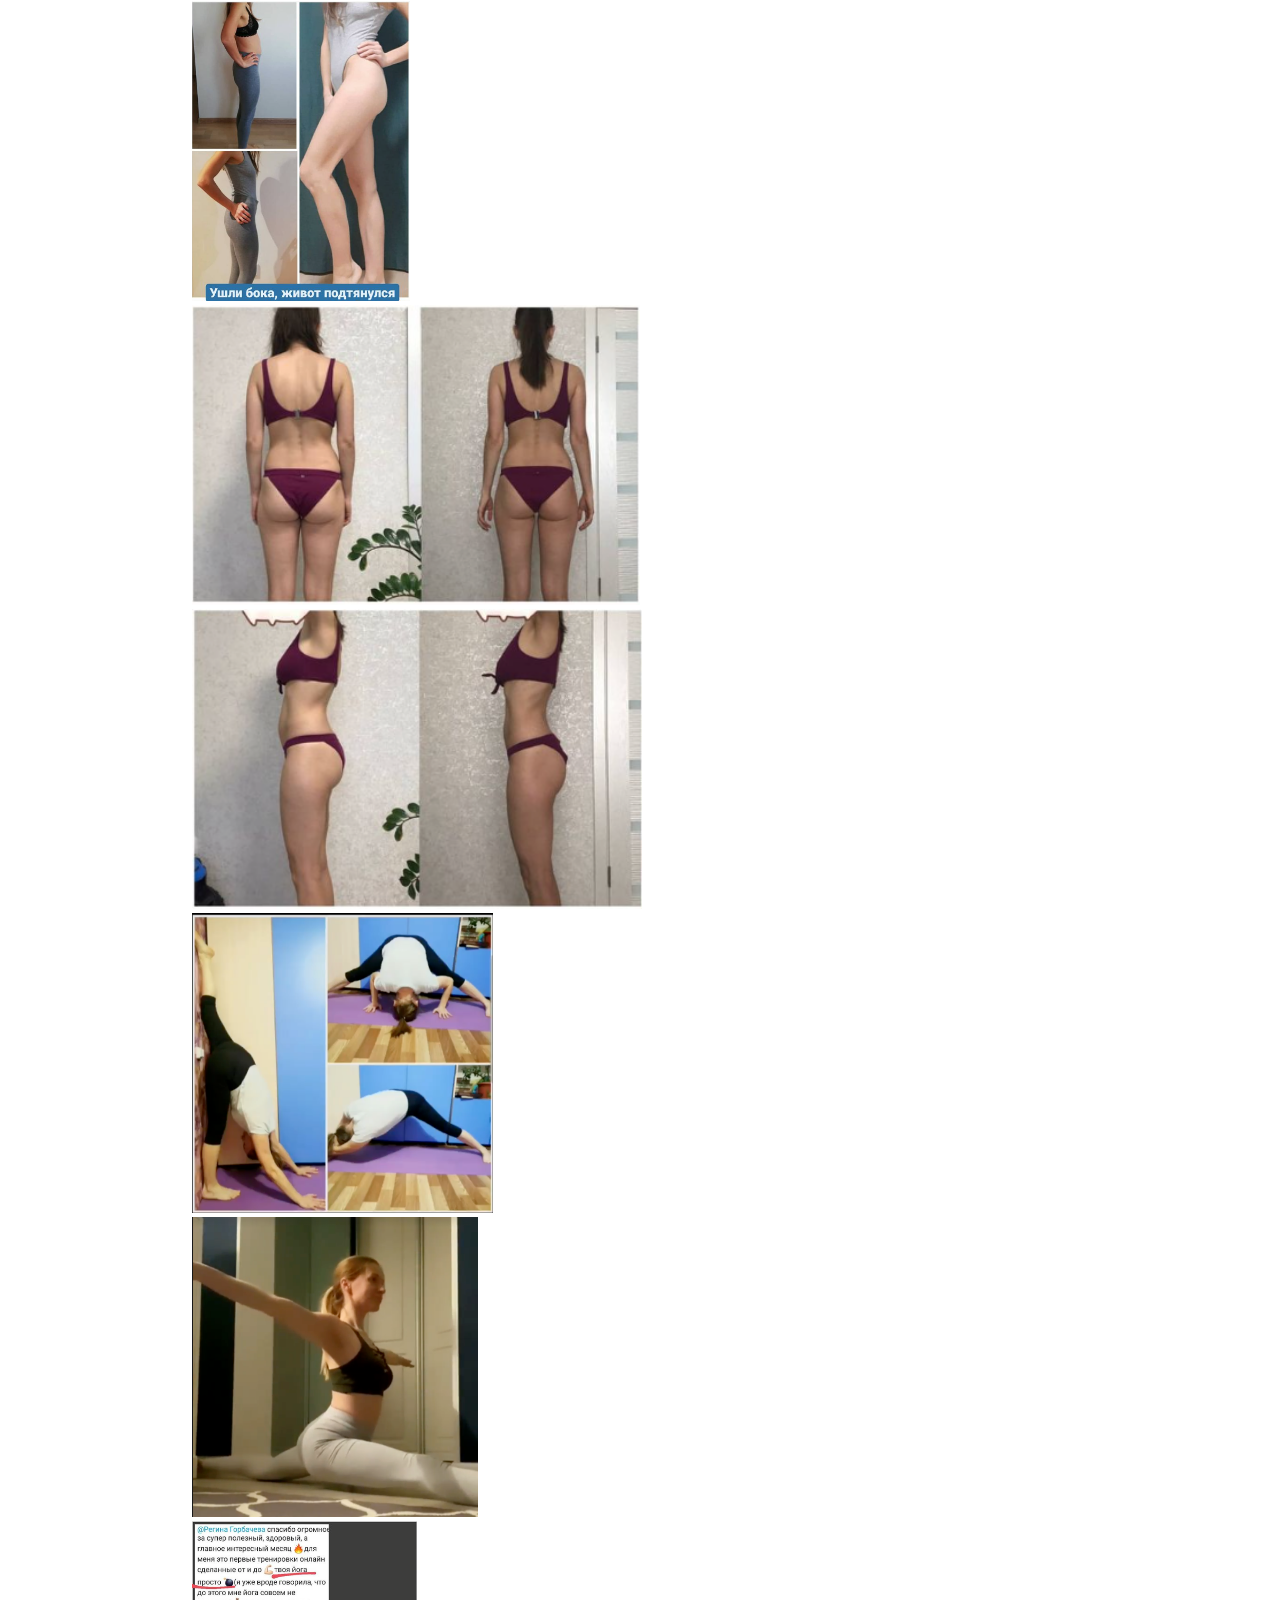
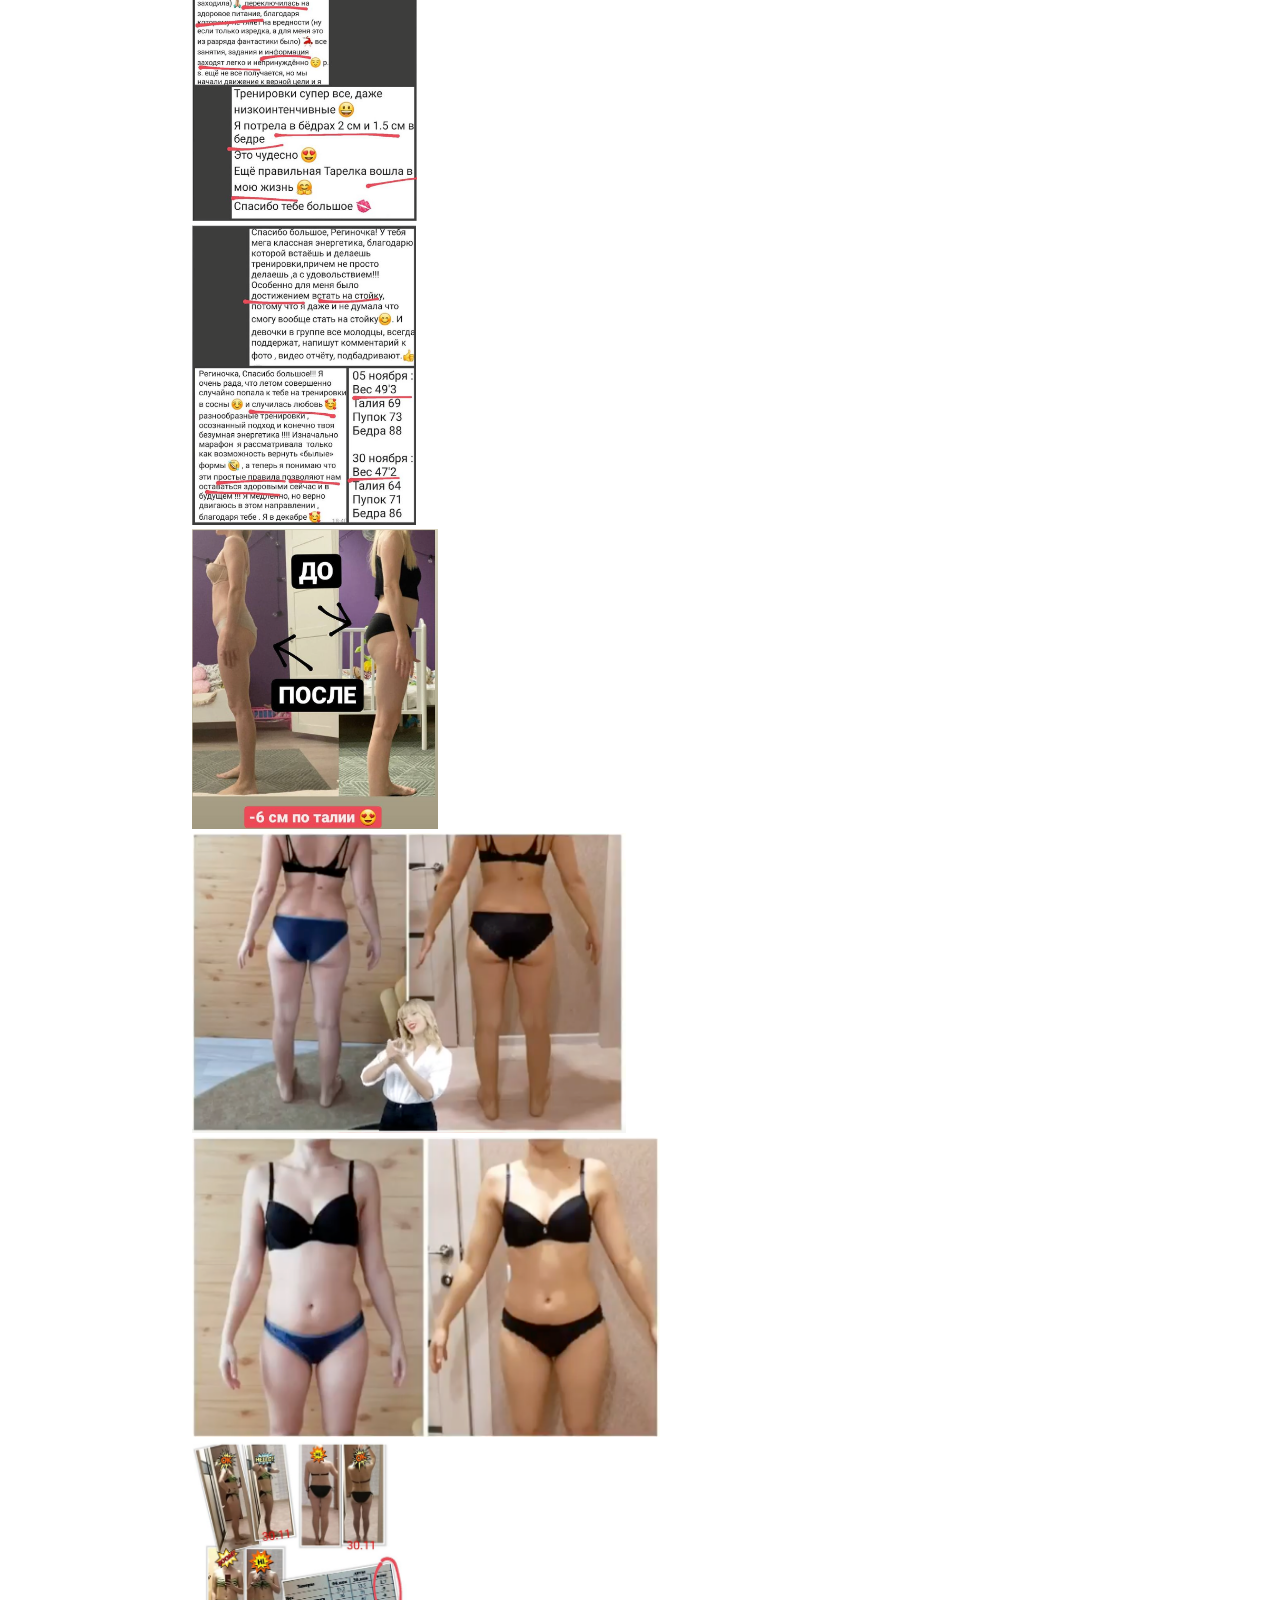
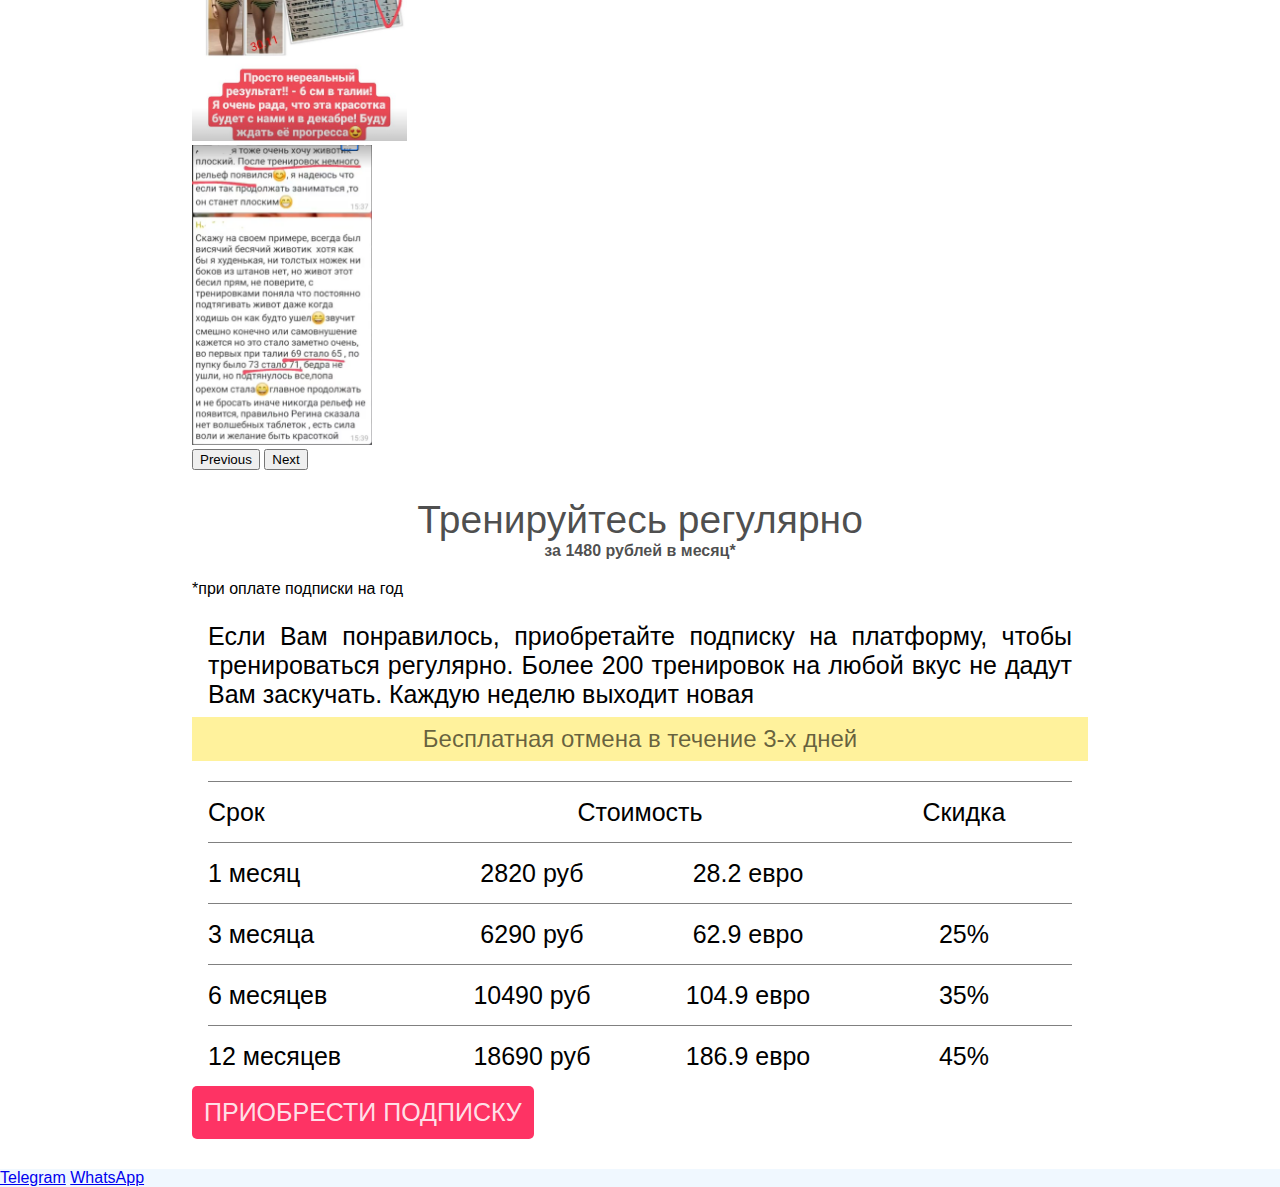
==== commit 0fa52510: "Update prices" ====
--- a/index.html
+++ b/index.html
@@ -24,7 +24,7 @@
 
 <link href="https://cdn.jsdelivr.net/npm/bootstrap@5.3.0/dist/css/bootstrap.min.css" rel="stylesheet" integrity="sha384-9ndCyUaIbzAi2FUVXJi0CjmCapSmO7SnpJef0486qhLnuZ2cdeRhO02iuK6FUUVM" crossorigin="anonymous">
 
-<link href="./css/styles.css?1731484699" rel="stylesheet">
+<link href="./css/styles.css?1735994475" rel="stylesheet">
 <link rel="stylesheet" href="./css/decorations.css"/>
 <link rel="stylesheet" href="./css/section-common.css"/>
 <link rel="stylesheet" href="./css/hero-section.css"/>
@@ -444,20 +444,20 @@
         </span>
         <span class="fw-bold">Скидка</span>
         <span class="left">1 месяц</span>
-        <span>2690 руб</span>
-        <span>26.9 евро</span>
+        <span>2820 руб</span>
+        <span>28.2 евро</span>
         <span></span>
         <span class="left">3 месяца</span>
-        <span>5990 руб</span>
-        <span>59.9 евро</span>
+        <span>6290 руб</span>
+        <span>62.9 евро</span>
         <span>25%</span>
         <span class="left">6 месяцев</span>
-        <span>9990 руб</span>
-        <span>99.9 евро</span>
+        <span>10490 руб</span>
+        <span>104.9 евро</span>
         <span>35%</span>
         <span class="left">12 месяцев</span>
-        <span>17800 руб</span>
-        <span>178 евро</span>
+        <span>18690 руб</span>
+        <span>186.9 евро</span>
         <span>45%</span>
     </div>
     <div class="text-center mt-3">
